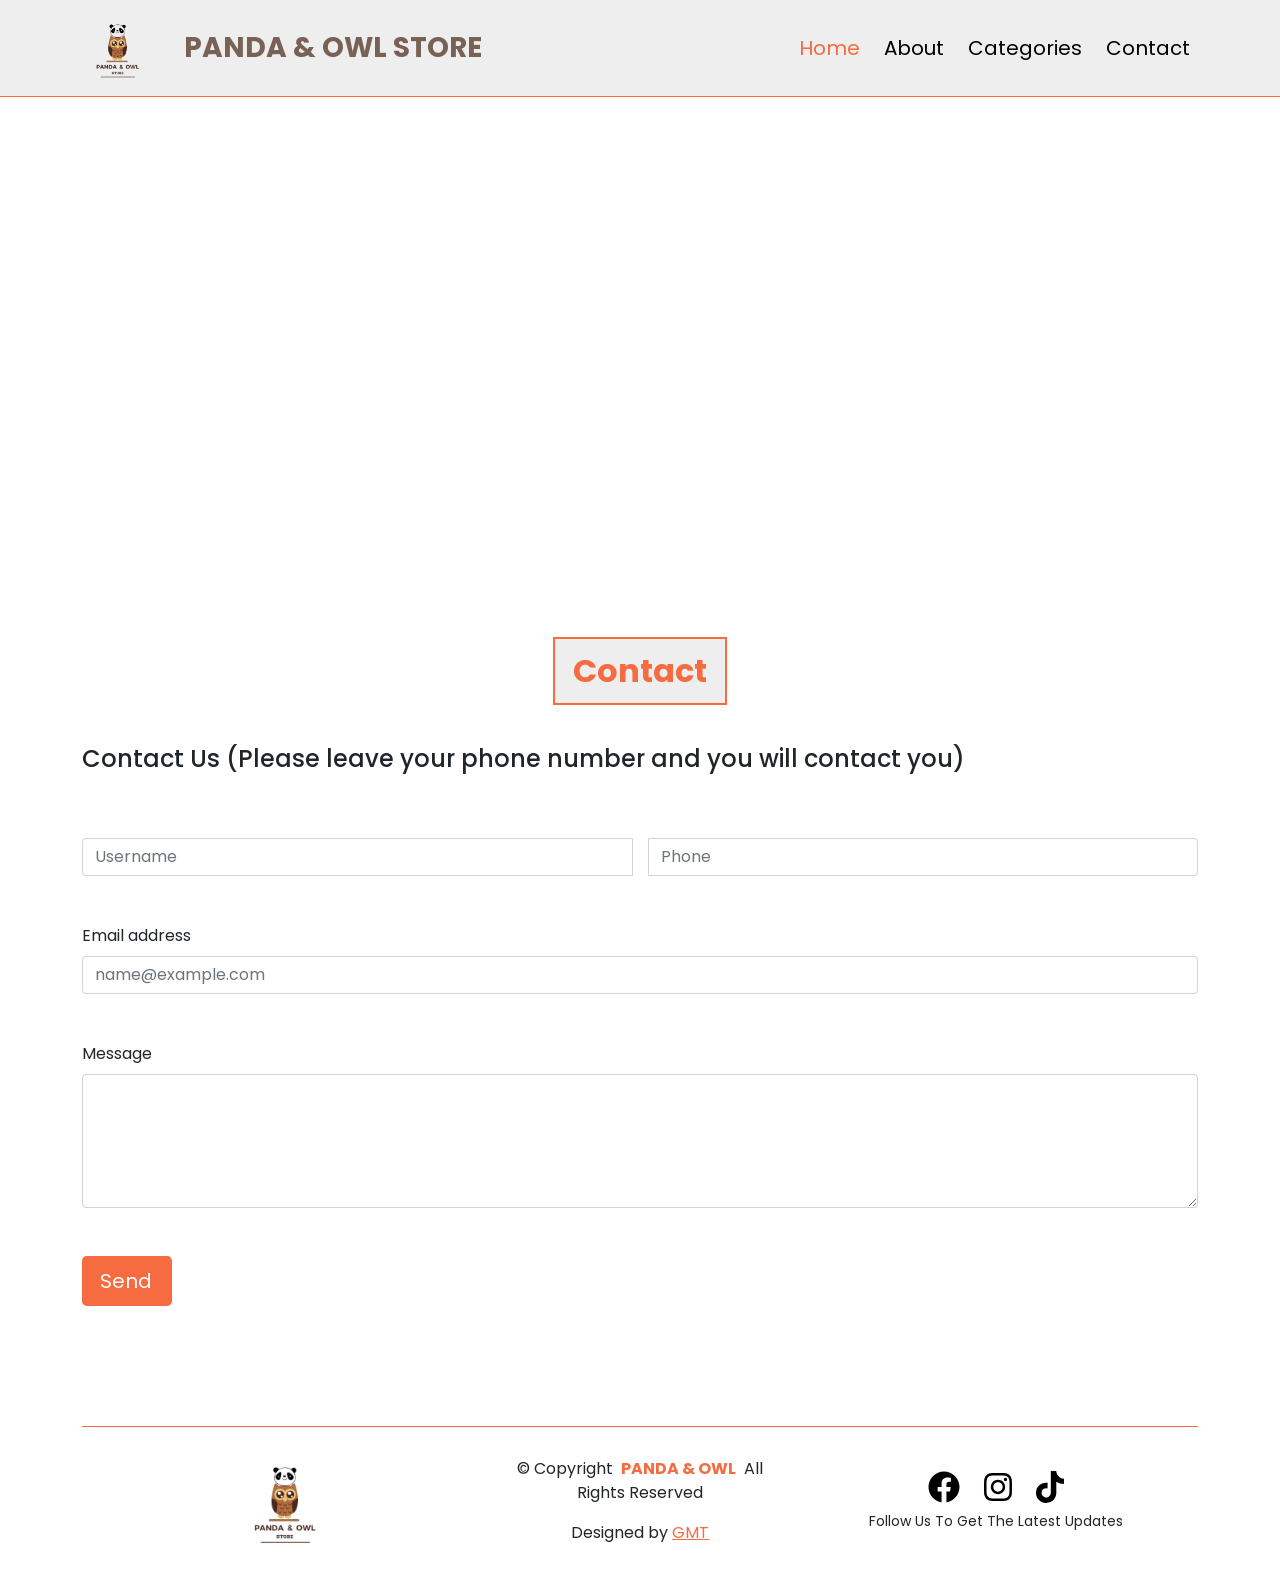
==== contact.html @ 16a188c4 "Add files via upload" ====
<!DOCTYPE html>
<html lang="en">
  <head>
    <meta charset="UTF-8" />
    <meta name="viewport" content="width=device-width, initial-scale=1.0" />
    <link rel="icon" href="./assets/imgs/logo.png" />
    <!-- normalize -->
    <link rel="stylesheet" href="./assets/css/normalise.css" />
    <!-- FontAwesome -->
    <link rel="stylesheet" href="./assets/vendor/fontAwesome/css/all.min.css" />
    <!-- Bootstrap -->
    <link
      rel="stylesheet"
      href="./assets/vendor/bootstrap/css/bootstrap.min.css"
    />
    <!-- Main CSS -->
    <link rel="stylesheet" href="./assets/css/main.css" />
    <!-- Google Font -->
    <link rel="preconnect" href="https://fonts.googleapis.com" />
    <link rel="preconnect" href="https://fonts.gstatic.com" crossorigin />
    <link
      href="https://fonts.googleapis.com/css2?family=Poppins:ital,wght@0,100;0,200;0,300;0,400;0,500;0,600;0,700;0,800;0,900;1,100;1,200;1,300;1,400;1,500;1,600;1,700;1,800;1,900&display=swap"
      rel="stylesheet"
    />
    <title>PANDA & OWL Store</title>
  </head>
  <body>
    <!-- NavBar -->
    <nav
      class="navbar navbar-expand-lg"
      id="navbar"
      style="
        background-color: var(--secondary-bg-color);
        border-bottom: 1px solid var(--main-color);
      "
    >
      <div class="container d-flex justify-content-between text-white">
        <div class="logo-toggler d-flex justify-content-between">
          <div
            class="d-flex justify-content-between align-items-center w-100"
            style="min-width: 400px"
          >
            <a
              class="navbar-brand fw-bold d-flex align-items-center justify-content-between"
              href="index.html"
            >
              <img
                src="./assets/imgs/logo.png"
                alt=""
                style="width: 70px; height: 70px"
              />
            </a>
            <h3 class="mb-0 fw-bold " style="color: #786155; text-transform: uppercase;">Panda & Owl Store</h3>
            <button
              class="navbar-toggler shadow-none"
              type="button"
              data-bs-toggle="collapse"
              data-bs-target="#navbarNav"
              aria-controls="navbarNav"
              aria-expanded="false"
              aria-label="Toggle navigation"
            >
              <i class="fa-solid fa-bars"></i>
            </button>
          </div>
        </div>
        <div
          class="collapse navbar-collapse flex-grow-0 w-100 justify-content-between"
          id="navbarNav"
        >
          <ul class="navbar-nav ms-auto gap-2">
            <li class="nav-item">
              <a
                class="nav-link fs-5 text-black active"
                href="./home.html#home"
              >
                Home
              </a>
            </li>
            <li class="nav-item">
              <a class="nav-link fs-5 text-black" href="./home.html#about"
                >About</a
              >
            </li>
            <li class="nav-item">
              <a class="nav-link fs-5 text-black" href="./home.html#categories">
                Categories
              </a>
            </li>
            <li class="nav-item">
              <a class="nav-link fs-5 text-black" href="./contact.html">
                Contact
              </a>
            </li>
          </ul>
        </div>
      </div>
    </nav>

    <div class="container d-flex flex-column min-vh-100 gap-4">
      <div class="w-100 d-flex align-items-center justify-content-center my-5">
        <video
          src="./assets/imgs/logo video.mp4"
          autoplay
          muted
          loop
          width="300px"
          height="300px"
        ></video>
      </div>

      <!-- Products -->
      <div class="products mt-5 pt-5 mb-5">
        <h2
          class="section-title position-relative fw-bold overflow-hidden m-auto mt-4 mb-4"
        >
          <span class="w-100 position-absolute top-0 start-0"></span>
          <span class="h-100 position-absolute top-0 end-0"></span>
          <span class="w-100 position-absolute bottom-0 end-0"></span>
          <span class="h-100 position-absolute bottom-0 start-0"></span>
          Contact
        </h2>

        <div class="d-flex flex-column flex-wrap flex-grow-1 gap-5">
          <h4 class="my-3">
            Contact Us (Please leave your phone number and you will contact you)
          </h4>
          <div class="input-group d-flex gap-3 w-100 flex-wrap">
            <input
              type="text"
              class="form-control"
              placeholder="Username"
              aria-label="Username"
            />
            <input
              type="text"
              class="form-control"
              placeholder="Phone"
              aria-label="Phone"
            />
          </div>
          <div class="w-100">
            <label for="exampleFormControlInput1" class="form-label"
              >Email address</label
            >
            <input
              type="email"
              class="form-control"
              id="exampleFormControlInput1"
              placeholder="name@example.com"
            />
          </div>
          <div class="w-100">
            <label for="exampleFormControlTextarea1" class="form-label"
              >Message</label
            >
            <textarea
              class="form-control"
              id="exampleFormControlTextarea1"
              rows="5"
            ></textarea>
          </div>
          <button
            class="btn text-white btn-lg contained-btn d-flex gap-3 text-center"
            style="
              background-color: var(--main-color);
              border: 2px solid var(--main-color);
              width: 90px;
            "
          >
            Send
          </button>
        </div>
      </div>

      <!-- Footer -->
      <div
        class="footer mt-5 p-4"
        style="border-top: 1px solid var(--main-color)"
      >
        <div class="container">
          <div
            class="row row-cols-1 row-cols-md-2 row-cols-lg-3 g-4 d-flex align-items-center justify-content-center"
          >
            <div class="d-flex align-items-center justify-content-center">
              <img
                src="./assets/imgs/logo.png"
                style="width: 100px; height: 100px"
              />
            </div>
            <div class="copyright">
              <div class="container text-center">
                <p>
                  © <span>Copyright</span>
                  <strong class="px-1 sitename" style="color: var(--main-color)"
                    >PANDA & OWL</strong
                  >
                  <span>All Rights Reserved</span>
                </p>
                <div class="credits">
                  Designed by
                  <a href="#" style="color: var(--main-color)">GMT</a>
                </div>
              </div>
            </div>
            <div>
              <div
                class="icons-brands d-flex gap-4 align-items-center justify-content-center"
              >
                <a href="#" class="icon text-black"
                  ><i class="fa-brands fa-facebook fa-2xl"></i
                ></a>
                <a href="#" class="icon text-black"
                  ><i class="fa-brands fa-instagram fa-2xl"></i
                ></a>
                <a href="#" class="icon text-black"
                  ><i class="fa-brands fa-tiktok fa-2xl"></i
                ></a>
              </div>
              <p class="mt-2 mb-0 text-center" style="font-size: 14px">
                Follow Us To Get The Latest Updates
              </p>
            </div>
          </div>
        </div>
      </div>
    </div>

    <!-- FontAwesome -->
    <script src="./assets/vendor/fontAwesome/js/all.min.js"></script>
    <!-- Bootstrap -->
    <script src="./assets/vendor/bootstrap/js/bootstrap.bundle.min.js"></script>
    <!-- main js -->
    <script src="./assets/js/main.js"></script>
  </body>
</html>
---- assets/css/normalise.css ----
/*! normalize.css v8.0.1 | MIT License | github.com/necolas/normalize.css */

/* Document
   ========================================================================== */

/**
 * 1. Correct the line height in all browsers.
 * 2. Prevent adjustments of font size after orientation changes in iOS.
 */

html {
    line-height: 1.15; /* 1 */
    -webkit-text-size-adjust: 100%; /* 2 */
}

/* Sections
     ========================================================================== */

/**
   * Remove the margin in all browsers.
   */

body {
    margin: 0;
}

/**
   * Render the `main` element consistently in IE.
   */

main {
    display: block;
}

/**
   * Correct the font size and margin on `h1` elements within `section` and
   * `article` contexts in Chrome, Firefox, and Safari.
   */

h1 {
    font-size: 2em;
    margin: 0.67em 0;
}

/* Grouping content
     ========================================================================== */

/**
   * 1. Add the correct box sizing in Firefox.
   * 2. Show the overflow in Edge and IE.
   */

hr {
    box-sizing: content-box; /* 1 */
    height: 0; /* 1 */
    overflow: visible; /* 2 */
}

/**
   * 1. Correct the inheritance and scaling of font size in all browsers.
   * 2. Correct the odd `em` font sizing in all browsers.
   */

pre {
    font-family: monospace, monospace; /* 1 */
    font-size: 1em; /* 2 */
}

/* Text-level semantics
     ========================================================================== */

/**
   * Remove the gray background on active links in IE 10.
   */

a {
    background-color: transparent;
}

/**
   * 1. Remove the bottom border in Chrome 57-
   * 2. Add the correct text decoration in Chrome, Edge, IE, Opera, and Safari.
   */

abbr[title] {
    border-bottom: none; /* 1 */
    text-decoration: underline; /* 2 */
    text-decoration: underline dotted; /* 2 */
}

/**
   * Add the correct font weight in Chrome, Edge, and Safari.
   */

b,
strong {
    font-weight: bolder;
}

/**
   * 1. Correct the inheritance and scaling of font size in all browsers.
   * 2. Correct the odd `em` font sizing in all browsers.
   */

code,
kbd,
samp {
    font-family: monospace, monospace; /* 1 */
    font-size: 1em; /* 2 */
}

/**
   * Add the correct font size in all browsers.
   */

small {
    font-size: 80%;
}

/**
   * Prevent `sub` and `sup` elements from affecting the line height in
   * all browsers.
   */

sub,
sup {
    font-size: 75%;
    line-height: 0;
    position: relative;
    vertical-align: baseline;
}

sub {
    bottom: -0.25em;
}

sup {
    top: -0.5em;
}

/* Embedded content
     ========================================================================== */

/**
   * Remove the border on images inside links in IE 10.
   */

img {
    border-style: none;
}

/* Forms
     ========================================================================== */

/**
   * 1. Change the font styles in all browsers.
   * 2. Remove the margin in Firefox and Safari.
   */

button,
input,
optgroup,
select,
textarea {
    font-family: inherit; /* 1 */
    font-size: 100%; /* 1 */
    line-height: 1.15; /* 1 */
    margin: 0; /* 2 */
}

/**
   * Show the overflow in IE.
   * 1. Show the overflow in Edge.
   */

button,
  input { /* 1 */
    overflow: visible;
}

/**
   * Remove the inheritance of text transform in Edge, Firefox, and IE.
   * 1. Remove the inheritance of text transform in Firefox.
   */

button,
  select { /* 1 */
    text-transform: none;
}

/**
   * Correct the inability to style clickable types in iOS and Safari.
   */

button,
[type="button"],
[type="reset"],
[type="submit"] {
    -webkit-appearance: button;
}

/**
   * Remove the inner border and padding in Firefox.
   */

button::-moz-focus-inner,
[type="button"]::-moz-focus-inner,
[type="reset"]::-moz-focus-inner,
[type="submit"]::-moz-focus-inner {
    border-style: none;
    padding: 0;
}

/**
 * Restore the focus styles unset by the previous rule.
 */

button:-moz-focusring,
[type="button"]:-moz-focusring,
[type="reset"]:-moz-focusring,
[type="submit"]:-moz-focusring {
outline: 1px dotted ButtonText;
}

/**
  * Correct the padding in Firefox.
  */

fieldset {
padding: 0.35em 0.75em 0.625em;
}

/**
  * 1. Correct the text wrapping in Edge and IE.
  * 2. Correct the color inheritance from `fieldset` elements in IE.
  * 3. Remove the padding so developers are not caught out when they zero out
  *    `fieldset` elements in all browsers.
  */

legend {
   box-sizing: border-box; /* 1 */
   color: inherit; /* 2 */
   display: table; /* 1 */
   max-width: 100%; /* 1 */
   padding: 0; /* 3 */
   white-space: normal; /* 1 */
}

/**
  * Add the correct vertical alignment in Chrome, Firefox, and Opera.
  */

progress {
vertical-align: baseline;
}

/**
  * Remove the default vertical scrollbar in IE 10+.
  */

textarea {
overflow: auto;
}

/**
  * 1. Add the correct box sizing in IE 10.
  * 2. Remove the padding in IE 10.
  */

[type="checkbox"],
[type="radio"] {
   box-sizing: border-box; /* 1 */
   padding: 0; /* 2 */
}

/**
  * Correct the cursor style of increment and decrement buttons in Chrome.
  */

[type="number"]::-webkit-inner-spin-button,
[type="number"]::-webkit-outer-spin-button {
height: auto;
}

/**
  * 1. Correct the odd appearance in Chrome and Safari.
  * 2. Correct the outline style in Safari.
  */

[type="search"] {
   -webkit-appearance: textfield; /* 1 */
   outline-offset: -2px; /* 2 */
}

/**
  * Remove the inner padding in Chrome and Safari on macOS.
  */

[type="search"]::-webkit-search-decoration {
-webkit-appearance: none;
}

/**
  * 1. Correct the inability to style clickable types in iOS and Safari.
  * 2. Change font properties to `inherit` in Safari.
  */

::-webkit-file-upload-button {
   -webkit-appearance: button; /* 1 */
   font: inherit; /* 2 */
}

/* Interactive
    ========================================================================== */

/*
  * Add the correct display in Edge, IE 10+, and Firefox.
  */

details {
display: block;
}

/*
  * Add the correct display in all browsers.
  */

summary {
display: list-item;
}

/* Misc
    ========================================================================== */

/**
  * Add the correct display in IE 10+.
  */

template {
display: none;
}

/**
  * Add the correct display in IE 10.
  */

[hidden] {
display: none;
}
---- assets/vendor/fontAwesome/css/all.min.css ----
.fa {
  font-family: var(--fa-style-family, "Font Awesome 6 Free");
  font-weight: var(--fa-style, 900);
}
.fa,
.fa-brands,
.fa-classic,
.fa-regular,
.fa-sharp,
.fa-solid,
.fab,
.far,
.fas {
  -moz-osx-font-smoothing: grayscale;
  -webkit-font-smoothing: antialiased;
  display: var(--fa-display, inline-block);
  font-style: normal;
  font-variant: normal;
  line-height: 1;
  text-rendering: auto;
}
.fa-classic,
.fa-regular,
.fa-solid,
.far,
.fas {
  font-family: "Font Awesome 6 Free";
}
.fa-brands,
.fab {
  font-family: "Font Awesome 6 Brands";
}
.fa-1x {
  font-size: 1em;
}
.fa-2x {
  font-size: 2em;
}
.fa-3x {
  font-size: 3em;
}
.fa-4x {
  font-size: 4em;
}
.fa-5x {
  font-size: 5em;
}
.fa-6x {
  font-size: 6em;
}
.fa-7x {
  font-size: 7em;
}
.fa-8x {
  font-size: 8em;
}
.fa-9x {
  font-size: 9em;
}
.fa-10x {
  font-size: 10em;
}
.fa-2xs {
  font-size: 0.625em;
  line-height: 0.1em;
  vertical-align: 0.225em;
}
.fa-xs {
  font-size: 0.75em;
  line-height: 0.08333em;
  vertical-align: 0.125em;
}
.fa-sm {
  font-size: 0.875em;
  line-height: 0.07143em;
  vertical-align: 0.05357em;
}
.fa-lg {
  font-size: 1.25em;
  line-height: 0.05em;
  vertical-align: -0.075em;
}
.fa-xl {
  font-size: 1.5em;
  line-height: 0.04167em;
  vertical-align: -0.125em;
}
.fa-2xl {
  font-size: 2em;
  line-height: 0.03125em;
  vertical-align: -0.1875em;
}
.fa-fw {
  text-align: center;
  width: 1.25em;
}
.fa-ul {
  list-style-type: none;
  margin-left: var(--fa-li-margin, 2.5em);
  padding-left: 0;
}
.fa-ul > li {
  position: relative;
}
.fa-li {
  left: calc(var(--fa-li-width, 2em) * -1);
  position: absolute;
  text-align: center;
  width: var(--fa-li-width, 2em);
  line-height: inherit;
}
.fa-border {
  border-radius: var(--fa-border-radius, 0.1em);
  border: var(--fa-border-width, 0.08em) var(--fa-border-style, solid)
    var(--fa-border-color, #eee);
  padding: var(--fa-border-padding, 0.2em 0.25em 0.15em);
}
.fa-pull-left {
  float: left;
  margin-right: var(--fa-pull-margin, 0.3em);
}
.fa-pull-right {
  float: right;
  margin-left: var(--fa-pull-margin, 0.3em);
}
.fa-beat {
  -webkit-animation-name: fa-beat;
  animation-name: fa-beat;
  -webkit-animation-delay: var(--fa-animation-delay, 0s);
  animation-delay: var(--fa-animation-delay, 0s);
  -webkit-animation-direction: var(--fa-animation-direction, normal);
  animation-direction: var(--fa-animation-direction, normal);
  -webkit-animation-duration: var(--fa-animation-duration, 1s);
  animation-duration: var(--fa-animation-duration, 1s);
  -webkit-animation-iteration-count: var(
    --fa-animation-iteration-count,
    infinite
  );
  animation-iteration-count: var(--fa-animation-iteration-count, infinite);
  -webkit-animation-timing-function: var(--fa-animation-timing, ease-in-out);
  animation-timing-function: var(--fa-animation-timing, ease-in-out);
}
.fa-bounce {
  -webkit-animation-name: fa-bounce;
  animation-name: fa-bounce;
  -webkit-animation-delay: var(--fa-animation-delay, 0s);
  animation-delay: var(--fa-animation-delay, 0s);
  -webkit-animation-direction: var(--fa-animation-direction, normal);
  animation-direction: var(--fa-animation-direction, normal);
  -webkit-animation-duration: var(--fa-animation-duration, 1s);
  animation-duration: var(--fa-animation-duration, 1s);
  -webkit-animation-iteration-count: var(
    --fa-animation-iteration-count,
    infinite
  );
  animation-iteration-count: var(--fa-animation-iteration-count, infinite);
  -webkit-animation-timing-function: var(
    --fa-animation-timing,
    cubic-bezier(0.28, 0.84, 0.42, 1)
  );
  animation-timing-function: var(
    --fa-animation-timing,
    cubic-bezier(0.28, 0.84, 0.42, 1)
  );
}
.fa-fade {
  -webkit-animation-name: fa-fade;
  animation-name: fa-fade;
  -webkit-animation-iteration-count: var(
    --fa-animation-iteration-count,
    infinite
  );
  animation-iteration-count: var(--fa-animation-iteration-count, infinite);
  -webkit-animation-timing-function: var(
    --fa-animation-timing,
    cubic-bezier(0.4, 0, 0.6, 1)
  );
  animation-timing-function: var(
    --fa-animation-timing,
    cubic-bezier(0.4, 0, 0.6, 1)
  );
}
.fa-beat-fade,
.fa-fade {
  -webkit-animation-delay: var(--fa-animation-delay, 0s);
  animation-delay: var(--fa-animation-delay, 0s);
  -webkit-animation-direction: var(--fa-animation-direction, normal);
  animation-direction: var(--fa-animation-direction, normal);
  -webkit-animation-duration: var(--fa-animation-duration, 1s);
  animation-duration: var(--fa-animation-duration, 1s);
}
.fa-beat-fade {
  -webkit-animation-name: fa-beat-fade;
  animation-name: fa-beat-fade;
  -webkit-animation-iteration-count: var(
    --fa-animation-iteration-count,
    infinite
  );
  animation-iteration-count: var(--fa-animation-iteration-count, infinite);
  -webkit-animation-timing-function: var(
    --fa-animation-timing,
    cubic-bezier(0.4, 0, 0.6, 1)
  );
  animation-timing-function: var(
    --fa-animation-timing,
    cubic-bezier(0.4, 0, 0.6, 1)
  );
}
.fa-flip {
  -webkit-animation-name: fa-flip;
  animation-name: fa-flip;
  -webkit-animation-delay: var(--fa-animation-delay, 0s);
  animation-delay: var(--fa-animation-delay, 0s);
  -webkit-animation-direction: var(--fa-animation-direction, normal);
  animation-direction: var(--fa-animation-direction, normal);
  -webkit-animation-duration: var(--fa-animation-duration, 1s);
  animation-duration: var(--fa-animation-duration, 1s);
  -webkit-animation-iteration-count: var(
    --fa-animation-iteration-count,
    infinite
  );
  animation-iteration-count: var(--fa-animation-iteration-count, infinite);
  -webkit-animation-timing-function: var(--fa-animation-timing, ease-in-out);
  animation-timing-function: var(--fa-animation-timing, ease-in-out);
}
.fa-shake {
  -webkit-animation-name: fa-shake;
  animation-name: fa-shake;
  -webkit-animation-duration: var(--fa-animation-duration, 1s);
  animation-duration: var(--fa-animation-duration, 1s);
  -webkit-animation-iteration-count: var(
    --fa-animation-iteration-count,
    infinite
  );
  animation-iteration-count: var(--fa-animation-iteration-count, infinite);
  -webkit-animation-timing-function: var(--fa-animation-timing, linear);
  animation-timing-function: var(--fa-animation-timing, linear);
}
.fa-shake,
.fa-spin {
  -webkit-animation-delay: var(--fa-animation-delay, 0s);
  animation-delay: var(--fa-animation-delay, 0s);
  -webkit-animation-direction: var(--fa-animation-direction, normal);
  animation-direction: var(--fa-animation-direction, normal);
}
.fa-spin {
  -webkit-animation-name: fa-spin;
  animation-name: fa-spin;
  -webkit-animation-duration: var(--fa-animation-duration, 2s);
  animation-duration: var(--fa-animation-duration, 2s);
  -webkit-animation-iteration-count: var(
    --fa-animation-iteration-count,
    infinite
  );
  animation-iteration-count: var(--fa-animation-iteration-count, infinite);
  -webkit-animation-timing-function: var(--fa-animation-timing, linear);
  animation-timing-function: var(--fa-animation-timing, linear);
}
.fa-spin-reverse {
  --fa-animation-direction: reverse;
}
.fa-pulse,
.fa-spin-pulse {
  -webkit-animation-name: fa-spin;
  animation-name: fa-spin;
  -webkit-animation-direction: var(--fa-animation-direction, normal);
  animation-direction: var(--fa-animation-direction, normal);
  -webkit-animation-duration: var(--fa-animation-duration, 1s);
  animation-duration: var(--fa-animation-duration, 1s);
  -webkit-animation-iteration-count: var(
    --fa-animation-iteration-count,
    infinite
  );
  animation-iteration-count: var(--fa-animation-iteration-count, infinite);
  -webkit-animation-timing-function: var(--fa-animation-timing, steps(8));
  animation-timing-function: var(--fa-animation-timing, steps(8));
}
@media (prefers-reduced-motion: reduce) {
  .fa-beat,
  .fa-beat-fade,
  .fa-bounce,
  .fa-fade,
  .fa-flip,
  .fa-pulse,
  .fa-shake,
  .fa-spin,
  .fa-spin-pulse {
    -webkit-animation-delay: -1ms;
    animation-delay: -1ms;
    -webkit-animation-duration: 1ms;
    animation-duration: 1ms;
    -webkit-animation-iteration-count: 1;
    animation-iteration-count: 1;
    transition-delay: 0s;
    transition-duration: 0s;
  }
}
@-webkit-keyframes fa-beat {
  0%,
  90% {
    -webkit-transform: scale(1);
    transform: scale(1);
  }
  45% {
    -webkit-transform: scale(var(--fa-beat-scale, 1.25));
    transform: scale(var(--fa-beat-scale, 1.25));
  }
}
@keyframes fa-beat {
  0%,
  90% {
    -webkit-transform: scale(1);
    transform: scale(1);
  }
  45% {
    -webkit-transform: scale(var(--fa-beat-scale, 1.25));
    transform: scale(var(--fa-beat-scale, 1.25));
  }
}
@-webkit-keyframes fa-bounce {
  0% {
    -webkit-transform: scale(1) translateY(0);
    transform: scale(1) translateY(0);
  }
  10% {
    -webkit-transform: scale(
        var(--fa-bounce-start-scale-x, 1.1),
        var(--fa-bounce-start-scale-y, 0.9)
      )
      translateY(0);
    transform: scale(
        var(--fa-bounce-start-scale-x, 1.1),
        var(--fa-bounce-start-scale-y, 0.9)
      )
      translateY(0);
  }
  30% {
    -webkit-transform: scale(
        var(--fa-bounce-jump-scale-x, 0.9),
        var(--fa-bounce-jump-scale-y, 1.1)
      )
      translateY(var(--fa-bounce-height, -0.5em));
    transform: scale(
        var(--fa-bounce-jump-scale-x, 0.9),
        var(--fa-bounce-jump-scale-y, 1.1)
      )
      translateY(var(--fa-bounce-height, -0.5em));
  }
  50% {
    -webkit-transform: scale(
        var(--fa-bounce-land-scale-x, 1.05),
        var(--fa-bounce-land-scale-y, 0.95)
      )
      translateY(0);
    transform: scale(
        var(--fa-bounce-land-scale-x, 1.05),
        var(--fa-bounce-land-scale-y, 0.95)
      )
      translateY(0);
  }
  57% {
    -webkit-transform: scale(1) translateY(var(--fa-bounce-rebound, -0.125em));
    transform: scale(1) translateY(var(--fa-bounce-rebound, -0.125em));
  }
  64% {
    -webkit-transform: scale(1) translateY(0);
    transform: scale(1) translateY(0);
  }
  to {
    -webkit-transform: scale(1) translateY(0);
    transform: scale(1) translateY(0);
  }
}
@keyframes fa-bounce {
  0% {
    -webkit-transform: scale(1) translateY(0);
    transform: scale(1) translateY(0);
  }
  10% {
    -webkit-transform: scale(
        var(--fa-bounce-start-scale-x, 1.1),
        var(--fa-bounce-start-scale-y, 0.9)
      )
      translateY(0);
    transform: scale(
        var(--fa-bounce-start-scale-x, 1.1),
        var(--fa-bounce-start-scale-y, 0.9)
      )
      translateY(0);
  }
  30% {
    -webkit-transform: scale(
        var(--fa-bounce-jump-scale-x, 0.9),
        var(--fa-bounce-jump-scale-y, 1.1)
      )
      translateY(var(--fa-bounce-height, -0.5em));
    transform: scale(
        var(--fa-bounce-jump-scale-x, 0.9),
        var(--fa-bounce-jump-scale-y, 1.1)
      )
      translateY(var(--fa-bounce-height, -0.5em));
  }
  50% {
    -webkit-transform: scale(
        var(--fa-bounce-land-scale-x, 1.05),
        var(--fa-bounce-land-scale-y, 0.95)
      )
      translateY(0);
    transform: scale(
        var(--fa-bounce-land-scale-x, 1.05),
        var(--fa-bounce-land-scale-y, 0.95)
      )
      translateY(0);
  }
  57% {
    -webkit-transform: scale(1) translateY(var(--fa-bounce-rebound, -0.125em));
    transform: scale(1) translateY(var(--fa-bounce-rebound, -0.125em));
  }
  64% {
    -webkit-transform: scale(1) translateY(0);
    transform: scale(1) translateY(0);
  }
  to {
    -webkit-transform: scale(1) translateY(0);
    transform: scale(1) translateY(0);
  }
}
@-webkit-keyframes fa-fade {
  50% {
    opacity: var(--fa-fade-opacity, 0.4);
  }
}
@keyframes fa-fade {
  50% {
    opacity: var(--fa-fade-opacity, 0.4);
  }
}
@-webkit-keyframes fa-beat-fade {
  0%,
  to {
    opacity: var(--fa-beat-fade-opacity, 0.4);
    -webkit-transform: scale(1);
    transform: scale(1);
  }
  50% {
    opacity: 1;
    -webkit-transform: scale(var(--fa-beat-fade-scale, 1.125));
    transform: scale(var(--fa-beat-fade-scale, 1.125));
  }
}
@keyframes fa-beat-fade {
  0%,
  to {
    opacity: var(--fa-beat-fade-opacity, 0.4);
    -webkit-transform: scale(1);
    transform: scale(1);
  }
  50% {
    opacity: 1;
    -webkit-transform: scale(var(--fa-beat-fade-scale, 1.125));
    transform: scale(var(--fa-beat-fade-scale, 1.125));
  }
}
@-webkit-keyframes fa-flip {
  50% {
    -webkit-transform: rotate3d(
      var(--fa-flip-x, 0),
      var(--fa-flip-y, 1),
      var(--fa-flip-z, 0),
      var(--fa-flip-angle, -180deg)
    );
    transform: rotate3d(
      var(--fa-flip-x, 0),
      var(--fa-flip-y, 1),
      var(--fa-flip-z, 0),
      var(--fa-flip-angle, -180deg)
    );
  }
}
@keyframes fa-flip {
  50% {
    -webkit-transform: rotate3d(
      var(--fa-flip-x, 0),
      var(--fa-flip-y, 1),
      var(--fa-flip-z, 0),
      var(--fa-flip-angle, -180deg)
    );
    transform: rotate3d(
      var(--fa-flip-x, 0),
      var(--fa-flip-y, 1),
      var(--fa-flip-z, 0),
      var(--fa-flip-angle, -180deg)
    );
  }
}
@-webkit-keyframes fa-shake {
  0% {
    -webkit-transform: rotate(-15deg);
    transform: rotate(-15deg);
  }
  4% {
    -webkit-transform: rotate(15deg);
    transform: rotate(15deg);
  }
  8%,
  24% {
    -webkit-transform: rotate(-18deg);
    transform: rotate(-18deg);
  }
  12%,
  28% {
    -webkit-transform: rotate(18deg);
    transform: rotate(18deg);
  }
  16% {
    -webkit-transform: rotate(-22deg);
    transform: rotate(-22deg);
  }
  20% {
    -webkit-transform: rotate(22deg);
    transform: rotate(22deg);
  }
  32% {
    -webkit-transform: rotate(-12deg);
    transform: rotate(-12deg);
  }
  36% {
    -webkit-transform: rotate(12deg);
    transform: rotate(12deg);
  }
  40%,
  to {
    -webkit-transform: rotate(0deg);
    transform: rotate(0deg);
  }
}
@keyframes fa-shake {
  0% {
    -webkit-transform: rotate(-15deg);
    transform: rotate(-15deg);
  }
  4% {
    -webkit-transform: rotate(15deg);
    transform: rotate(15deg);
  }
  8%,
  24% {
    -webkit-transform: rotate(-18deg);
    transform: rotate(-18deg);
  }
  12%,
  28% {
    -webkit-transform: rotate(18deg);
    transform: rotate(18deg);
  }
  16% {
    -webkit-transform: rotate(-22deg);
    transform: rotate(-22deg);
  }
  20% {
    -webkit-transform: rotate(22deg);
    transform: rotate(22deg);
  }
  32% {
    -webkit-transform: rotate(-12deg);
    transform: rotate(-12deg);
  }
  36% {
    -webkit-transform: rotate(12deg);
    transform: rotate(12deg);
  }
  40%,
  to {
    -webkit-transform: rotate(0deg);
    transform: rotate(0deg);
  }
}
@-webkit-keyframes fa-spin {
  0% {
    -webkit-transform: rotate(0deg);
    transform: rotate(0deg);
  }
  to {
    -webkit-transform: rotate(1turn);
    transform: rotate(1turn);
  }
}
@keyframes fa-spin {
  0% {
    -webkit-transform: rotate(0deg);
    transform: rotate(0deg);
  }
  to {
    -webkit-transform: rotate(1turn);
    transform: rotate(1turn);
  }
}
.fa-rotate-90 {
  -webkit-transform: rotate(90deg);
  transform: rotate(90deg);
}
.fa-rotate-180 {
  -webkit-transform: rotate(180deg);
  transform: rotate(180deg);
}
.fa-rotate-270 {
  -webkit-transform: rotate(270deg);
  transform: rotate(270deg);
}
.fa-flip-horizontal {
  -webkit-transform: scaleX(-1);
  transform: scaleX(-1);
}
.fa-flip-vertical {
  -webkit-transform: scaleY(-1);
  transform: scaleY(-1);
}
.fa-flip-both,
.fa-flip-horizontal.fa-flip-vertical {
  -webkit-transform: scale(-1);
  transform: scale(-1);
}
.fa-rotate-by {
  -webkit-transform: rotate(var(--fa-rotate-angle, none));
  transform: rotate(var(--fa-rotate-angle, none));
}
.fa-stack {
  display: inline-block;
  height: 2em;
  line-height: 2em;
  position: relative;
  vertical-align: middle;
  width: 2.5em;
}
.fa-stack-1x,
.fa-stack-2x {
  left: 0;
  position: absolute;
  text-align: center;
  width: 100%;
  z-index: var(--fa-stack-z-index, auto);
}
.fa-stack-1x {
  line-height: inherit;
}
.fa-stack-2x {
  font-size: 2em;
}
.fa-inverse {
  color: var(--fa-inverse, #fff);
}
.fa-0:before {
  content: "\30";
}
.fa-1:before {
  content: "\31";
}
.fa-2:before {
  content: "\32";
}
.fa-3:before {
  content: "\33";
}
.fa-4:before {
  content: "\34";
}
.fa-5:before {
  content: "\35";
}
.fa-6:before {
  content: "\36";
}
.fa-7:before {
  content: "\37";
}
.fa-8:before {
  content: "\38";
}
.fa-9:before {
  content: "\39";
}
.fa-fill-drip:before {
  content: "\f576";
}
.fa-arrows-to-circle:before {
  content: "\e4bd";
}
.fa-chevron-circle-right:before,
.fa-circle-chevron-right:before {
  content: "\f138";
}
.fa-at:before {
  content: "\40";
}
.fa-trash-alt:before,
.fa-trash-can:before {
  content: "\f2ed";
}
.fa-text-height:before {
  content: "\f034";
}
.fa-user-times:before,
.fa-user-xmark:before {
  content: "\f235";
}
.fa-stethoscope:before {
  content: "\f0f1";
}
.fa-comment-alt:before,
.fa-message:before {
  content: "\f27a";
}
.fa-info:before {
  content: "\f129";
}
.fa-compress-alt:before,
.fa-down-left-and-up-right-to-center:before {
  content: "\f422";
}
.fa-explosion:before {
  content: "\e4e9";
}
.fa-file-alt:before,
.fa-file-lines:before,
.fa-file-text:before {
  content: "\f15c";
}
.fa-wave-square:before {
  content: "\f83e";
}
.fa-ring:before {
  content: "\f70b";
}
.fa-building-un:before {
  content: "\e4d9";
}
.fa-dice-three:before {
  content: "\f527";
}
.fa-calendar-alt:before,
.fa-calendar-days:before {
  content: "\f073";
}
.fa-anchor-circle-check:before {
  content: "\e4aa";
}
.fa-building-circle-arrow-right:before {
  content: "\e4d1";
}
.fa-volleyball-ball:before,
.fa-volleyball:before {
  content: "\f45f";
}
.fa-arrows-up-to-line:before {
  content: "\e4c2";
}
.fa-sort-desc:before,
.fa-sort-down:before {
  content: "\f0dd";
}
.fa-circle-minus:before,
.fa-minus-circle:before {
  content: "\f056";
}
.fa-door-open:before {
  content: "\f52b";
}
.fa-right-from-bracket:before,
.fa-sign-out-alt:before {
  content: "\f2f5";
}
.fa-atom:before {
  content: "\f5d2";
}
.fa-soap:before {
  content: "\e06e";
}
.fa-heart-music-camera-bolt:before,
.fa-icons:before {
  content: "\f86d";
}
.fa-microphone-alt-slash:before,
.fa-microphone-lines-slash:before {
  content: "\f539";
}
.fa-bridge-circle-check:before {
  content: "\e4c9";
}
.fa-pump-medical:before {
  content: "\e06a";
}
.fa-fingerprint:before {
  content: "\f577";
}
.fa-hand-point-right:before {
  content: "\f0a4";
}
.fa-magnifying-glass-location:before,
.fa-search-location:before {
  content: "\f689";
}
.fa-forward-step:before,
.fa-step-forward:before {
  content: "\f051";
}
.fa-face-smile-beam:before,
.fa-smile-beam:before {
  content: "\f5b8";
}
.fa-flag-checkered:before {
  content: "\f11e";
}
.fa-football-ball:before,
.fa-football:before {
  content: "\f44e";
}
.fa-school-circle-exclamation:before {
  content: "\e56c";
}
.fa-crop:before {
  content: "\f125";
}
.fa-angle-double-down:before,
.fa-angles-down:before {
  content: "\f103";
}
.fa-users-rectangle:before {
  content: "\e594";
}
.fa-people-roof:before {
  content: "\e537";
}
.fa-people-line:before {
  content: "\e534";
}
.fa-beer-mug-empty:before,
.fa-beer:before {
  content: "\f0fc";
}
.fa-diagram-predecessor:before {
  content: "\e477";
}
.fa-arrow-up-long:before,
.fa-long-arrow-up:before {
  content: "\f176";
}
.fa-burn:before,
.fa-fire-flame-simple:before {
  content: "\f46a";
}
.fa-male:before,
.fa-person:before {
  content: "\f183";
}
.fa-laptop:before {
  content: "\f109";
}
.fa-file-csv:before {
  content: "\f6dd";
}
.fa-menorah:before {
  content: "\f676";
}
.fa-truck-plane:before {
  content: "\e58f";
}
.fa-record-vinyl:before {
  content: "\f8d9";
}
.fa-face-grin-stars:before,
.fa-grin-stars:before {
  content: "\f587";
}
.fa-bong:before {
  content: "\f55c";
}
.fa-pastafarianism:before,
.fa-spaghetti-monster-flying:before {
  content: "\f67b";
}
.fa-arrow-down-up-across-line:before {
  content: "\e4af";
}
.fa-spoon:before,
.fa-utensil-spoon:before {
  content: "\f2e5";
}
.fa-jar-wheat:before {
  content: "\e517";
}
.fa-envelopes-bulk:before,
.fa-mail-bulk:before {
  content: "\f674";
}
.fa-file-circle-exclamation:before {
  content: "\e4eb";
}
.fa-circle-h:before,
.fa-hospital-symbol:before {
  content: "\f47e";
}
.fa-pager:before {
  content: "\f815";
}
.fa-address-book:before,
.fa-contact-book:before {
  content: "\f2b9";
}
.fa-strikethrough:before {
  content: "\f0cc";
}
.fa-k:before {
  content: "\4b";
}
.fa-landmark-flag:before {
  content: "\e51c";
}
.fa-pencil-alt:before,
.fa-pencil:before {
  content: "\f303";
}
.fa-backward:before {
  content: "\f04a";
}
.fa-caret-right:before {
  content: "\f0da";
}
.fa-comments:before {
  content: "\f086";
}
.fa-file-clipboard:before,
.fa-paste:before {
  content: "\f0ea";
}
.fa-code-pull-request:before {
  content: "\e13c";
}
.fa-clipboard-list:before {
  content: "\f46d";
}
.fa-truck-loading:before,
.fa-truck-ramp-box:before {
  content: "\f4de";
}
.fa-user-check:before {
  content: "\f4fc";
}
.fa-vial-virus:before {
  content: "\e597";
}
.fa-sheet-plastic:before {
  content: "\e571";
}
.fa-blog:before {
  content: "\f781";
}
.fa-user-ninja:before {
  content: "\f504";
}
.fa-person-arrow-up-from-line:before {
  content: "\e539";
}
.fa-scroll-torah:before,
.fa-torah:before {
  content: "\f6a0";
}
.fa-broom-ball:before,
.fa-quidditch-broom-ball:before,
.fa-quidditch:before {
  content: "\f458";
}
.fa-toggle-off:before {
  content: "\f204";
}
.fa-archive:before,
.fa-box-archive:before {
  content: "\f187";
}
.fa-person-drowning:before {
  content: "\e545";
}
.fa-arrow-down-9-1:before,
.fa-sort-numeric-desc:before,
.fa-sort-numeric-down-alt:before {
  content: "\f886";
}
.fa-face-grin-tongue-squint:before,
.fa-grin-tongue-squint:before {
  content: "\f58a";
}
.fa-spray-can:before {
  content: "\f5bd";
}
.fa-truck-monster:before {
  content: "\f63b";
}
.fa-w:before {
  content: "\57";
}
.fa-earth-africa:before,
.fa-globe-africa:before {
  content: "\f57c";
}
.fa-rainbow:before {
  content: "\f75b";
}
.fa-circle-notch:before {
  content: "\f1ce";
}
.fa-tablet-alt:before,
.fa-tablet-screen-button:before {
  content: "\f3fa";
}
.fa-paw:before {
  content: "\f1b0";
}
.fa-cloud:before {
  content: "\f0c2";
}
.fa-trowel-bricks:before {
  content: "\e58a";
}
.fa-face-flushed:before,
.fa-flushed:before {
  content: "\f579";
}
.fa-hospital-user:before {
  content: "\f80d";
}
.fa-tent-arrow-left-right:before {
  content: "\e57f";
}
.fa-gavel:before,
.fa-legal:before {
  content: "\f0e3";
}
.fa-binoculars:before {
  content: "\f1e5";
}
.fa-microphone-slash:before {
  content: "\f131";
}
.fa-box-tissue:before {
  content: "\e05b";
}
.fa-motorcycle:before {
  content: "\f21c";
}
.fa-bell-concierge:before,
.fa-concierge-bell:before {
  content: "\f562";
}
.fa-pen-ruler:before,
.fa-pencil-ruler:before {
  content: "\f5ae";
}
.fa-people-arrows-left-right:before,
.fa-people-arrows:before {
  content: "\e068";
}
.fa-mars-and-venus-burst:before {
  content: "\e523";
}
.fa-caret-square-right:before,
.fa-square-caret-right:before {
  content: "\f152";
}
.fa-cut:before,
.fa-scissors:before {
  content: "\f0c4";
}
.fa-sun-plant-wilt:before {
  content: "\e57a";
}
.fa-toilets-portable:before {
  content: "\e584";
}
.fa-hockey-puck:before {
  content: "\f453";
}
.fa-table:before {
  content: "\f0ce";
}
.fa-magnifying-glass-arrow-right:before {
  content: "\e521";
}
.fa-digital-tachograph:before,
.fa-tachograph-digital:before {
  content: "\f566";
}
.fa-users-slash:before {
  content: "\e073";
}
.fa-clover:before {
  content: "\e139";
}
.fa-mail-reply:before,
.fa-reply:before {
  content: "\f3e5";
}
.fa-star-and-crescent:before {
  content: "\f699";
}
.fa-house-fire:before {
  content: "\e50c";
}
.fa-minus-square:before,
.fa-square-minus:before {
  content: "\f146";
}
.fa-helicopter:before {
  content: "\f533";
}
.fa-compass:before {
  content: "\f14e";
}
.fa-caret-square-down:before,
.fa-square-caret-down:before {
  content: "\f150";
}
.fa-file-circle-question:before {
  content: "\e4ef";
}
.fa-laptop-code:before {
  content: "\f5fc";
}
.fa-swatchbook:before {
  content: "\f5c3";
}
.fa-prescription-bottle:before {
  content: "\f485";
}
.fa-bars:before,
.fa-navicon:before {
  content: "\f0c9";
}
.fa-people-group:before {
  content: "\e533";
}
.fa-hourglass-3:before,
.fa-hourglass-end:before {
  content: "\f253";
}
.fa-heart-broken:before,
.fa-heart-crack:before {
  content: "\f7a9";
}
.fa-external-link-square-alt:before,
.fa-square-up-right:before {
  content: "\f360";
}
.fa-face-kiss-beam:before,
.fa-kiss-beam:before {
  content: "\f597";
}
.fa-film:before {
  content: "\f008";
}
.fa-ruler-horizontal:before {
  content: "\f547";
}
.fa-people-robbery:before {
  content: "\e536";
}
.fa-lightbulb:before {
  content: "\f0eb";
}
.fa-caret-left:before {
  content: "\f0d9";
}
.fa-circle-exclamation:before,
.fa-exclamation-circle:before {
  content: "\f06a";
}
.fa-school-circle-xmark:before {
  content: "\e56d";
}
.fa-arrow-right-from-bracket:before,
.fa-sign-out:before {
  content: "\f08b";
}
.fa-chevron-circle-down:before,
.fa-circle-chevron-down:before {
  content: "\f13a";
}
.fa-unlock-alt:before,
.fa-unlock-keyhole:before {
  content: "\f13e";
}
.fa-cloud-showers-heavy:before {
  content: "\f740";
}
.fa-headphones-alt:before,
.fa-headphones-simple:before {
  content: "\f58f";
}
.fa-sitemap:before {
  content: "\f0e8";
}
.fa-circle-dollar-to-slot:before,
.fa-donate:before {
  content: "\f4b9";
}
.fa-memory:before {
  content: "\f538";
}
.fa-road-spikes:before {
  content: "\e568";
}
.fa-fire-burner:before {
  content: "\e4f1";
}
.fa-flag:before {
  content: "\f024";
}
.fa-hanukiah:before {
  content: "\f6e6";
}
.fa-feather:before {
  content: "\f52d";
}
.fa-volume-down:before,
.fa-volume-low:before {
  content: "\f027";
}
.fa-comment-slash:before {
  content: "\f4b3";
}
.fa-cloud-sun-rain:before {
  content: "\f743";
}
.fa-compress:before {
  content: "\f066";
}
.fa-wheat-alt:before,
.fa-wheat-awn:before {
  content: "\e2cd";
}
.fa-ankh:before {
  content: "\f644";
}
.fa-hands-holding-child:before {
  content: "\e4fa";
}
.fa-asterisk:before {
  content: "\2a";
}
.fa-check-square:before,
.fa-square-check:before {
  content: "\f14a";
}
.fa-peseta-sign:before {
  content: "\e221";
}
.fa-header:before,
.fa-heading:before {
  content: "\f1dc";
}
.fa-ghost:before {
  content: "\f6e2";
}
.fa-list-squares:before,
.fa-list:before {
  content: "\f03a";
}
.fa-phone-square-alt:before,
.fa-square-phone-flip:before {
  content: "\f87b";
}
.fa-cart-plus:before {
  content: "\f217";
}
.fa-gamepad:before {
  content: "\f11b";
}
.fa-circle-dot:before,
.fa-dot-circle:before {
  content: "\f192";
}
.fa-dizzy:before,
.fa-face-dizzy:before {
  content: "\f567";
}
.fa-egg:before {
  content: "\f7fb";
}
.fa-house-medical-circle-xmark:before {
  content: "\e513";
}
.fa-campground:before {
  content: "\f6bb";
}
.fa-folder-plus:before {
  content: "\f65e";
}
.fa-futbol-ball:before,
.fa-futbol:before,
.fa-soccer-ball:before {
  content: "\f1e3";
}
.fa-paint-brush:before,
.fa-paintbrush:before {
  content: "\f1fc";
}
.fa-lock:before {
  content: "\f023";
}
.fa-gas-pump:before {
  content: "\f52f";
}
.fa-hot-tub-person:before,
.fa-hot-tub:before {
  content: "\f593";
}
.fa-map-location:before,
.fa-map-marked:before {
  content: "\f59f";
}
.fa-house-flood-water:before {
  content: "\e50e";
}
.fa-tree:before {
  content: "\f1bb";
}
.fa-bridge-lock:before {
  content: "\e4cc";
}
.fa-sack-dollar:before {
  content: "\f81d";
}
.fa-edit:before,
.fa-pen-to-square:before {
  content: "\f044";
}
.fa-car-side:before {
  content: "\f5e4";
}
.fa-share-alt:before,
.fa-share-nodes:before {
  content: "\f1e0";
}
.fa-heart-circle-minus:before {
  content: "\e4ff";
}
.fa-hourglass-2:before,
.fa-hourglass-half:before {
  content: "\f252";
}
.fa-microscope:before {
  content: "\f610";
}
.fa-sink:before {
  content: "\e06d";
}
.fa-bag-shopping:before,
.fa-shopping-bag:before {
  content: "\f290";
}
.fa-arrow-down-z-a:before,
.fa-sort-alpha-desc:before,
.fa-sort-alpha-down-alt:before {
  content: "\f881";
}
.fa-mitten:before {
  content: "\f7b5";
}
.fa-person-rays:before {
  content: "\e54d";
}
.fa-users:before {
  content: "\f0c0";
}
.fa-eye-slash:before {
  content: "\f070";
}
.fa-flask-vial:before {
  content: "\e4f3";
}
.fa-hand-paper:before,
.fa-hand:before {
  content: "\f256";
}
.fa-om:before {
  content: "\f679";
}
.fa-worm:before {
  content: "\e599";
}
.fa-house-circle-xmark:before {
  content: "\e50b";
}
.fa-plug:before {
  content: "\f1e6";
}
.fa-chevron-up:before {
  content: "\f077";
}
.fa-hand-spock:before {
  content: "\f259";
}
.fa-stopwatch:before {
  content: "\f2f2";
}
.fa-face-kiss:before,
.fa-kiss:before {
  content: "\f596";
}
.fa-bridge-circle-xmark:before {
  content: "\e4cb";
}
.fa-face-grin-tongue:before,
.fa-grin-tongue:before {
  content: "\f589";
}
.fa-chess-bishop:before {
  content: "\f43a";
}
.fa-face-grin-wink:before,
.fa-grin-wink:before {
  content: "\f58c";
}
.fa-deaf:before,
.fa-deafness:before,
.fa-ear-deaf:before,
.fa-hard-of-hearing:before {
  content: "\f2a4";
}
.fa-road-circle-check:before {
  content: "\e564";
}
.fa-dice-five:before {
  content: "\f523";
}
.fa-rss-square:before,
.fa-square-rss:before {
  content: "\f143";
}
.fa-land-mine-on:before {
  content: "\e51b";
}
.fa-i-cursor:before {
  content: "\f246";
}
.fa-stamp:before {
  content: "\f5bf";
}
.fa-stairs:before {
  content: "\e289";
}
.fa-i:before {
  content: "\49";
}
.fa-hryvnia-sign:before,
.fa-hryvnia:before {
  content: "\f6f2";
}
.fa-pills:before {
  content: "\f484";
}
.fa-face-grin-wide:before,
.fa-grin-alt:before {
  content: "\f581";
}
.fa-tooth:before {
  content: "\f5c9";
}
.fa-v:before {
  content: "\56";
}
.fa-bangladeshi-taka-sign:before {
  content: "\e2e6";
}
.fa-bicycle:before {
  content: "\f206";
}
.fa-rod-asclepius:before,
.fa-rod-snake:before,
.fa-staff-aesculapius:before,
.fa-staff-snake:before {
  content: "\e579";
}
.fa-head-side-cough-slash:before {
  content: "\e062";
}
.fa-ambulance:before,
.fa-truck-medical:before {
  content: "\f0f9";
}
.fa-wheat-awn-circle-exclamation:before {
  content: "\e598";
}
.fa-snowman:before {
  content: "\f7d0";
}
.fa-mortar-pestle:before {
  content: "\f5a7";
}
.fa-road-barrier:before {
  content: "\e562";
}
.fa-school:before {
  content: "\f549";
}
.fa-igloo:before {
  content: "\f7ae";
}
.fa-joint:before {
  content: "\f595";
}
.fa-angle-right:before {
  content: "\f105";
}
.fa-horse:before {
  content: "\f6f0";
}
.fa-q:before {
  content: "\51";
}
.fa-g:before {
  content: "\47";
}
.fa-notes-medical:before {
  content: "\f481";
}
.fa-temperature-2:before,
.fa-temperature-half:before,
.fa-thermometer-2:before,
.fa-thermometer-half:before {
  content: "\f2c9";
}
.fa-dong-sign:before {
  content: "\e169";
}
.fa-capsules:before {
  content: "\f46b";
}
.fa-poo-bolt:before,
.fa-poo-storm:before {
  content: "\f75a";
}
.fa-face-frown-open:before,
.fa-frown-open:before {
  content: "\f57a";
}
.fa-hand-point-up:before {
  content: "\f0a6";
}
.fa-money-bill:before {
  content: "\f0d6";
}
.fa-bookmark:before {
  content: "\f02e";
}
.fa-align-justify:before {
  content: "\f039";
}
.fa-umbrella-beach:before {
  content: "\f5ca";
}
.fa-helmet-un:before {
  content: "\e503";
}
.fa-bullseye:before {
  content: "\f140";
}
.fa-bacon:before {
  content: "\f7e5";
}
.fa-hand-point-down:before {
  content: "\f0a7";
}
.fa-arrow-up-from-bracket:before {
  content: "\e09a";
}
.fa-folder-blank:before,
.fa-folder:before {
  content: "\f07b";
}
.fa-file-medical-alt:before,
.fa-file-waveform:before {
  content: "\f478";
}
.fa-radiation:before {
  content: "\f7b9";
}
.fa-chart-simple:before {
  content: "\e473";
}
.fa-mars-stroke:before {
  content: "\f229";
}
.fa-vial:before {
  content: "\f492";
}
.fa-dashboard:before,
.fa-gauge-med:before,
.fa-gauge:before,
.fa-tachometer-alt-average:before {
  content: "\f624";
}
.fa-magic-wand-sparkles:before,
.fa-wand-magic-sparkles:before {
  content: "\e2ca";
}
.fa-e:before {
  content: "\45";
}
.fa-pen-alt:before,
.fa-pen-clip:before {
  content: "\f305";
}
.fa-bridge-circle-exclamation:before {
  content: "\e4ca";
}
.fa-user:before {
  content: "\f007";
}
.fa-school-circle-check:before {
  content: "\e56b";
}
.fa-dumpster:before {
  content: "\f793";
}
.fa-shuttle-van:before,
.fa-van-shuttle:before {
  content: "\f5b6";
}
.fa-building-user:before {
  content: "\e4da";
}
.fa-caret-square-left:before,
.fa-square-caret-left:before {
  content: "\f191";
}
.fa-highlighter:before {
  content: "\f591";
}
.fa-key:before {
  content: "\f084";
}
.fa-bullhorn:before {
  content: "\f0a1";
}
.fa-globe:before {
  content: "\f0ac";
}
.fa-synagogue:before {
  content: "\f69b";
}
.fa-person-half-dress:before {
  content: "\e548";
}
.fa-road-bridge:before {
  content: "\e563";
}
.fa-location-arrow:before {
  content: "\f124";
}
.fa-c:before {
  content: "\43";
}
.fa-tablet-button:before {
  content: "\f10a";
}
.fa-building-lock:before {
  content: "\e4d6";
}
.fa-pizza-slice:before {
  content: "\f818";
}
.fa-money-bill-wave:before {
  content: "\f53a";
}
.fa-area-chart:before,
.fa-chart-area:before {
  content: "\f1fe";
}
.fa-house-flag:before {
  content: "\e50d";
}
.fa-person-circle-minus:before {
  content: "\e540";
}
.fa-ban:before,
.fa-cancel:before {
  content: "\f05e";
}
.fa-camera-rotate:before {
  content: "\e0d8";
}
.fa-air-freshener:before,
.fa-spray-can-sparkles:before {
  content: "\f5d0";
}
.fa-star:before {
  content: "\f005";
}
.fa-repeat:before {
  content: "\f363";
}
.fa-cross:before {
  content: "\f654";
}
.fa-box:before {
  content: "\f466";
}
.fa-venus-mars:before {
  content: "\f228";
}
.fa-arrow-pointer:before,
.fa-mouse-pointer:before {
  content: "\f245";
}
.fa-expand-arrows-alt:before,
.fa-maximize:before {
  content: "\f31e";
}
.fa-charging-station:before {
  content: "\f5e7";
}
.fa-shapes:before,
.fa-triangle-circle-square:before {
  content: "\f61f";
}
.fa-random:before,
.fa-shuffle:before {
  content: "\f074";
}
.fa-person-running:before,
.fa-running:before {
  content: "\f70c";
}
.fa-mobile-retro:before {
  content: "\e527";
}
.fa-grip-lines-vertical:before {
  content: "\f7a5";
}
.fa-spider:before {
  content: "\f717";
}
.fa-hands-bound:before {
  content: "\e4f9";
}
.fa-file-invoice-dollar:before {
  content: "\f571";
}
.fa-plane-circle-exclamation:before {
  content: "\e556";
}
.fa-x-ray:before {
  content: "\f497";
}
.fa-spell-check:before {
  content: "\f891";
}
.fa-slash:before {
  content: "\f715";
}
.fa-computer-mouse:before,
.fa-mouse:before {
  content: "\f8cc";
}
.fa-arrow-right-to-bracket:before,
.fa-sign-in:before {
  content: "\f090";
}
.fa-shop-slash:before,
.fa-store-alt-slash:before {
  content: "\e070";
}
.fa-server:before {
  content: "\f233";
}
.fa-virus-covid-slash:before {
  content: "\e4a9";
}
.fa-shop-lock:before {
  content: "\e4a5";
}
.fa-hourglass-1:before,
.fa-hourglass-start:before {
  content: "\f251";
}
.fa-blender-phone:before {
  content: "\f6b6";
}
.fa-building-wheat:before {
  content: "\e4db";
}
.fa-person-breastfeeding:before {
  content: "\e53a";
}
.fa-right-to-bracket:before,
.fa-sign-in-alt:before {
  content: "\f2f6";
}
.fa-venus:before {
  content: "\f221";
}
.fa-passport:before {
  content: "\f5ab";
}
.fa-heart-pulse:before,
.fa-heartbeat:before {
  content: "\f21e";
}
.fa-people-carry-box:before,
.fa-people-carry:before {
  content: "\f4ce";
}
.fa-temperature-high:before {
  content: "\f769";
}
.fa-microchip:before {
  content: "\f2db";
}
.fa-crown:before {
  content: "\f521";
}
.fa-weight-hanging:before {
  content: "\f5cd";
}
.fa-xmarks-lines:before {
  content: "\e59a";
}
.fa-file-prescription:before {
  content: "\f572";
}
.fa-weight-scale:before,
.fa-weight:before {
  content: "\f496";
}
.fa-user-friends:before,
.fa-user-group:before {
  content: "\f500";
}
.fa-arrow-up-a-z:before,
.fa-sort-alpha-up:before {
  content: "\f15e";
}
.fa-chess-knight:before {
  content: "\f441";
}
.fa-face-laugh-squint:before,
.fa-laugh-squint:before {
  content: "\f59b";
}
.fa-wheelchair:before {
  content: "\f193";
}
.fa-arrow-circle-up:before,
.fa-circle-arrow-up:before {
  content: "\f0aa";
}
.fa-toggle-on:before {
  content: "\f205";
}
.fa-person-walking:before,
.fa-walking:before {
  content: "\f554";
}
.fa-l:before {
  content: "\4c";
}
.fa-fire:before {
  content: "\f06d";
}
.fa-bed-pulse:before,
.fa-procedures:before {
  content: "\f487";
}
.fa-shuttle-space:before,
.fa-space-shuttle:before {
  content: "\f197";
}
.fa-face-laugh:before,
.fa-laugh:before {
  content: "\f599";
}
.fa-folder-open:before {
  content: "\f07c";
}
.fa-heart-circle-plus:before {
  content: "\e500";
}
.fa-code-fork:before {
  content: "\e13b";
}
.fa-city:before {
  content: "\f64f";
}
.fa-microphone-alt:before,
.fa-microphone-lines:before {
  content: "\f3c9";
}
.fa-pepper-hot:before {
  content: "\f816";
}
.fa-unlock:before {
  content: "\f09c";
}
.fa-colon-sign:before {
  content: "\e140";
}
.fa-headset:before {
  content: "\f590";
}
.fa-store-slash:before {
  content: "\e071";
}
.fa-road-circle-xmark:before {
  content: "\e566";
}
.fa-user-minus:before {
  content: "\f503";
}
.fa-mars-stroke-up:before,
.fa-mars-stroke-v:before {
  content: "\f22a";
}
.fa-champagne-glasses:before,
.fa-glass-cheers:before {
  content: "\f79f";
}
.fa-clipboard:before {
  content: "\f328";
}
.fa-house-circle-exclamation:before {
  content: "\e50a";
}
.fa-file-arrow-up:before,
.fa-file-upload:before {
  content: "\f574";
}
.fa-wifi-3:before,
.fa-wifi-strong:before,
.fa-wifi:before {
  content: "\f1eb";
}
.fa-bath:before,
.fa-bathtub:before {
  content: "\f2cd";
}
.fa-underline:before {
  content: "\f0cd";
}
.fa-user-edit:before,
.fa-user-pen:before {
  content: "\f4ff";
}
.fa-signature:before {
  content: "\f5b7";
}
.fa-stroopwafel:before {
  content: "\f551";
}
.fa-bold:before {
  content: "\f032";
}
.fa-anchor-lock:before {
  content: "\e4ad";
}
.fa-building-ngo:before {
  content: "\e4d7";
}
.fa-manat-sign:before {
  content: "\e1d5";
}
.fa-not-equal:before {
  content: "\f53e";
}
.fa-border-style:before,
.fa-border-top-left:before {
  content: "\f853";
}
.fa-map-location-dot:before,
.fa-map-marked-alt:before {
  content: "\f5a0";
}
.fa-jedi:before {
  content: "\f669";
}
.fa-poll:before,
.fa-square-poll-vertical:before {
  content: "\f681";
}
.fa-mug-hot:before {
  content: "\f7b6";
}
.fa-battery-car:before,
.fa-car-battery:before {
  content: "\f5df";
}
.fa-gift:before {
  content: "\f06b";
}
.fa-dice-two:before {
  content: "\f528";
}
.fa-chess-queen:before {
  content: "\f445";
}
.fa-glasses:before {
  content: "\f530";
}
.fa-chess-board:before {
  content: "\f43c";
}
.fa-building-circle-check:before {
  content: "\e4d2";
}
.fa-person-chalkboard:before {
  content: "\e53d";
}
.fa-mars-stroke-h:before,
.fa-mars-stroke-right:before {
  content: "\f22b";
}
.fa-hand-back-fist:before,
.fa-hand-rock:before {
  content: "\f255";
}
.fa-caret-square-up:before,
.fa-square-caret-up:before {
  content: "\f151";
}
.fa-cloud-showers-water:before {
  content: "\e4e4";
}
.fa-bar-chart:before,
.fa-chart-bar:before {
  content: "\f080";
}
.fa-hands-bubbles:before,
.fa-hands-wash:before {
  content: "\e05e";
}
.fa-less-than-equal:before {
  content: "\f537";
}
.fa-train:before {
  content: "\f238";
}
.fa-eye-low-vision:before,
.fa-low-vision:before {
  content: "\f2a8";
}
.fa-crow:before {
  content: "\f520";
}
.fa-sailboat:before {
  content: "\e445";
}
.fa-window-restore:before {
  content: "\f2d2";
}
.fa-plus-square:before,
.fa-square-plus:before {
  content: "\f0fe";
}
.fa-torii-gate:before {
  content: "\f6a1";
}
.fa-frog:before {
  content: "\f52e";
}
.fa-bucket:before {
  content: "\e4cf";
}
.fa-image:before {
  content: "\f03e";
}
.fa-microphone:before {
  content: "\f130";
}
.fa-cow:before {
  content: "\f6c8";
}
.fa-caret-up:before {
  content: "\f0d8";
}
.fa-screwdriver:before {
  content: "\f54a";
}
.fa-folder-closed:before {
  content: "\e185";
}
.fa-house-tsunami:before {
  content: "\e515";
}
.fa-square-nfi:before {
  content: "\e576";
}
.fa-arrow-up-from-ground-water:before {
  content: "\e4b5";
}
.fa-glass-martini-alt:before,
.fa-martini-glass:before {
  content: "\f57b";
}
.fa-rotate-back:before,
.fa-rotate-backward:before,
.fa-rotate-left:before,
.fa-undo-alt:before {
  content: "\f2ea";
}
.fa-columns:before,
.fa-table-columns:before {
  content: "\f0db";
}
.fa-lemon:before {
  content: "\f094";
}
.fa-head-side-mask:before {
  content: "\e063";
}
.fa-handshake:before {
  content: "\f2b5";
}
.fa-gem:before {
  content: "\f3a5";
}
.fa-dolly-box:before,
.fa-dolly:before {
  content: "\f472";
}
.fa-smoking:before {
  content: "\f48d";
}
.fa-compress-arrows-alt:before,
.fa-minimize:before {
  content: "\f78c";
}
.fa-monument:before {
  content: "\f5a6";
}
.fa-snowplow:before {
  content: "\f7d2";
}
.fa-angle-double-right:before,
.fa-angles-right:before {
  content: "\f101";
}
.fa-cannabis:before {
  content: "\f55f";
}
.fa-circle-play:before,
.fa-play-circle:before {
  content: "\f144";
}
.fa-tablets:before {
  content: "\f490";
}
.fa-ethernet:before {
  content: "\f796";
}
.fa-eur:before,
.fa-euro-sign:before,
.fa-euro:before {
  content: "\f153";
}
.fa-chair:before {
  content: "\f6c0";
}
.fa-check-circle:before,
.fa-circle-check:before {
  content: "\f058";
}
.fa-circle-stop:before,
.fa-stop-circle:before {
  content: "\f28d";
}
.fa-compass-drafting:before,
.fa-drafting-compass:before {
  content: "\f568";
}
.fa-plate-wheat:before {
  content: "\e55a";
}
.fa-icicles:before {
  content: "\f7ad";
}
.fa-person-shelter:before {
  content: "\e54f";
}
.fa-neuter:before {
  content: "\f22c";
}
.fa-id-badge:before {
  content: "\f2c1";
}
.fa-marker:before {
  content: "\f5a1";
}
.fa-face-laugh-beam:before,
.fa-laugh-beam:before {
  content: "\f59a";
}
.fa-helicopter-symbol:before {
  content: "\e502";
}
.fa-universal-access:before {
  content: "\f29a";
}
.fa-chevron-circle-up:before,
.fa-circle-chevron-up:before {
  content: "\f139";
}
.fa-lari-sign:before {
  content: "\e1c8";
}
.fa-volcano:before {
  content: "\f770";
}
.fa-person-walking-dashed-line-arrow-right:before {
  content: "\e553";
}
.fa-gbp:before,
.fa-pound-sign:before,
.fa-sterling-sign:before {
  content: "\f154";
}
.fa-viruses:before {
  content: "\e076";
}
.fa-square-person-confined:before {
  content: "\e577";
}
.fa-user-tie:before {
  content: "\f508";
}
.fa-arrow-down-long:before,
.fa-long-arrow-down:before {
  content: "\f175";
}
.fa-tent-arrow-down-to-line:before {
  content: "\e57e";
}
.fa-certificate:before {
  content: "\f0a3";
}
.fa-mail-reply-all:before,
.fa-reply-all:before {
  content: "\f122";
}
.fa-suitcase:before {
  content: "\f0f2";
}
.fa-person-skating:before,
.fa-skating:before {
  content: "\f7c5";
}
.fa-filter-circle-dollar:before,
.fa-funnel-dollar:before {
  content: "\f662";
}
.fa-camera-retro:before {
  content: "\f083";
}
.fa-arrow-circle-down:before,
.fa-circle-arrow-down:before {
  content: "\f0ab";
}
.fa-arrow-right-to-file:before,
.fa-file-import:before {
  content: "\f56f";
}
.fa-external-link-square:before,
.fa-square-arrow-up-right:before {
  content: "\f14c";
}
.fa-box-open:before {
  content: "\f49e";
}
.fa-scroll:before {
  content: "\f70e";
}
.fa-spa:before {
  content: "\f5bb";
}
.fa-location-pin-lock:before {
  content: "\e51f";
}
.fa-pause:before {
  content: "\f04c";
}
.fa-hill-avalanche:before {
  content: "\e507";
}
.fa-temperature-0:before,
.fa-temperature-empty:before,
.fa-thermometer-0:before,
.fa-thermometer-empty:before {
  content: "\f2cb";
}
.fa-bomb:before {
  content: "\f1e2";
}
.fa-registered:before {
  content: "\f25d";
}
.fa-address-card:before,
.fa-contact-card:before,
.fa-vcard:before {
  content: "\f2bb";
}
.fa-balance-scale-right:before,
.fa-scale-unbalanced-flip:before {
  content: "\f516";
}
.fa-subscript:before {
  content: "\f12c";
}
.fa-diamond-turn-right:before,
.fa-directions:before {
  content: "\f5eb";
}
.fa-burst:before {
  content: "\e4dc";
}
.fa-house-laptop:before,
.fa-laptop-house:before {
  content: "\e066";
}
.fa-face-tired:before,
.fa-tired:before {
  content: "\f5c8";
}
.fa-money-bills:before {
  content: "\e1f3";
}
.fa-smog:before {
  content: "\f75f";
}
.fa-crutch:before {
  content: "\f7f7";
}
.fa-cloud-arrow-up:before,
.fa-cloud-upload-alt:before,
.fa-cloud-upload:before {
  content: "\f0ee";
}
.fa-palette:before {
  content: "\f53f";
}
.fa-arrows-turn-right:before {
  content: "\e4c0";
}
.fa-vest:before {
  content: "\e085";
}
.fa-ferry:before {
  content: "\e4ea";
}
.fa-arrows-down-to-people:before {
  content: "\e4b9";
}
.fa-seedling:before,
.fa-sprout:before {
  content: "\f4d8";
}
.fa-arrows-alt-h:before,
.fa-left-right:before {
  content: "\f337";
}
.fa-boxes-packing:before {
  content: "\e4c7";
}
.fa-arrow-circle-left:before,
.fa-circle-arrow-left:before {
  content: "\f0a8";
}
.fa-group-arrows-rotate:before {
  content: "\e4f6";
}
.fa-bowl-food:before {
  content: "\e4c6";
}
.fa-candy-cane:before {
  content: "\f786";
}
.fa-arrow-down-wide-short:before,
.fa-sort-amount-asc:before,
.fa-sort-amount-down:before {
  content: "\f160";
}
.fa-cloud-bolt:before,
.fa-thunderstorm:before {
  content: "\f76c";
}
.fa-remove-format:before,
.fa-text-slash:before {
  content: "\f87d";
}
.fa-face-smile-wink:before,
.fa-smile-wink:before {
  content: "\f4da";
}
.fa-file-word:before {
  content: "\f1c2";
}
.fa-file-powerpoint:before {
  content: "\f1c4";
}
.fa-arrows-h:before,
.fa-arrows-left-right:before {
  content: "\f07e";
}
.fa-house-lock:before {
  content: "\e510";
}
.fa-cloud-arrow-down:before,
.fa-cloud-download-alt:before,
.fa-cloud-download:before {
  content: "\f0ed";
}
.fa-children:before {
  content: "\e4e1";
}
.fa-blackboard:before,
.fa-chalkboard:before {
  content: "\f51b";
}
.fa-user-alt-slash:before,
.fa-user-large-slash:before {
  content: "\f4fa";
}
.fa-envelope-open:before {
  content: "\f2b6";
}
.fa-handshake-alt-slash:before,
.fa-handshake-simple-slash:before {
  content: "\e05f";
}
.fa-mattress-pillow:before {
  content: "\e525";
}
.fa-guarani-sign:before {
  content: "\e19a";
}
.fa-arrows-rotate:before,
.fa-refresh:before,
.fa-sync:before {
  content: "\f021";
}
.fa-fire-extinguisher:before {
  content: "\f134";
}
.fa-cruzeiro-sign:before {
  content: "\e152";
}
.fa-greater-than-equal:before {
  content: "\f532";
}
.fa-shield-alt:before,
.fa-shield-halved:before {
  content: "\f3ed";
}
.fa-atlas:before,
.fa-book-atlas:before {
  content: "\f558";
}
.fa-virus:before {
  content: "\e074";
}
.fa-envelope-circle-check:before {
  content: "\e4e8";
}
.fa-layer-group:before {
  content: "\f5fd";
}
.fa-arrows-to-dot:before {
  content: "\e4be";
}
.fa-archway:before {
  content: "\f557";
}
.fa-heart-circle-check:before {
  content: "\e4fd";
}
.fa-house-chimney-crack:before,
.fa-house-damage:before {
  content: "\f6f1";
}
.fa-file-archive:before,
.fa-file-zipper:before {
  content: "\f1c6";
}
.fa-square:before {
  content: "\f0c8";
}
.fa-glass-martini:before,
.fa-martini-glass-empty:before {
  content: "\f000";
}
.fa-couch:before {
  content: "\f4b8";
}
.fa-cedi-sign:before {
  content: "\e0df";
}
.fa-italic:before {
  content: "\f033";
}
.fa-church:before {
  content: "\f51d";
}
.fa-comments-dollar:before {
  content: "\f653";
}
.fa-democrat:before {
  content: "\f747";
}
.fa-z:before {
  content: "\5a";
}
.fa-person-skiing:before,
.fa-skiing:before {
  content: "\f7c9";
}
.fa-road-lock:before {
  content: "\e567";
}
.fa-a:before {
  content: "\41";
}
.fa-temperature-arrow-down:before,
.fa-temperature-down:before {
  content: "\e03f";
}
.fa-feather-alt:before,
.fa-feather-pointed:before {
  content: "\f56b";
}
.fa-p:before {
  content: "\50";
}
.fa-snowflake:before {
  content: "\f2dc";
}
.fa-newspaper:before {
  content: "\f1ea";
}
.fa-ad:before,
.fa-rectangle-ad:before {
  content: "\f641";
}
.fa-arrow-circle-right:before,
.fa-circle-arrow-right:before {
  content: "\f0a9";
}
.fa-filter-circle-xmark:before {
  content: "\e17b";
}
.fa-locust:before {
  content: "\e520";
}
.fa-sort:before,
.fa-unsorted:before {
  content: "\f0dc";
}
.fa-list-1-2:before,
.fa-list-numeric:before,
.fa-list-ol:before {
  content: "\f0cb";
}
.fa-person-dress-burst:before {
  content: "\e544";
}
.fa-money-check-alt:before,
.fa-money-check-dollar:before {
  content: "\f53d";
}
.fa-vector-square:before {
  content: "\f5cb";
}
.fa-bread-slice:before {
  content: "\f7ec";
}
.fa-language:before {
  content: "\f1ab";
}
.fa-face-kiss-wink-heart:before,
.fa-kiss-wink-heart:before {
  content: "\f598";
}
.fa-filter:before {
  content: "\f0b0";
}
.fa-question:before {
  content: "\3f";
}
.fa-file-signature:before {
  content: "\f573";
}
.fa-arrows-alt:before,
.fa-up-down-left-right:before {
  content: "\f0b2";
}
.fa-house-chimney-user:before {
  content: "\e065";
}
.fa-hand-holding-heart:before {
  content: "\f4be";
}
.fa-puzzle-piece:before {
  content: "\f12e";
}
.fa-money-check:before {
  content: "\f53c";
}
.fa-star-half-alt:before,
.fa-star-half-stroke:before {
  content: "\f5c0";
}
.fa-code:before {
  content: "\f121";
}
.fa-glass-whiskey:before,
.fa-whiskey-glass:before {
  content: "\f7a0";
}
.fa-building-circle-exclamation:before {
  content: "\e4d3";
}
.fa-magnifying-glass-chart:before {
  content: "\e522";
}
.fa-arrow-up-right-from-square:before,
.fa-external-link:before {
  content: "\f08e";
}
.fa-cubes-stacked:before {
  content: "\e4e6";
}
.fa-krw:before,
.fa-won-sign:before,
.fa-won:before {
  content: "\f159";
}
.fa-virus-covid:before {
  content: "\e4a8";
}
.fa-austral-sign:before {
  content: "\e0a9";
}
.fa-f:before {
  content: "\46";
}
.fa-leaf:before {
  content: "\f06c";
}
.fa-road:before {
  content: "\f018";
}
.fa-cab:before,
.fa-taxi:before {
  content: "\f1ba";
}
.fa-person-circle-plus:before {
  content: "\e541";
}
.fa-chart-pie:before,
.fa-pie-chart:before {
  content: "\f200";
}
.fa-bolt-lightning:before {
  content: "\e0b7";
}
.fa-sack-xmark:before {
  content: "\e56a";
}
.fa-file-excel:before {
  content: "\f1c3";
}
.fa-file-contract:before {
  content: "\f56c";
}
.fa-fish-fins:before {
  content: "\e4f2";
}
.fa-building-flag:before {
  content: "\e4d5";
}
.fa-face-grin-beam:before,
.fa-grin-beam:before {
  content: "\f582";
}
.fa-object-ungroup:before {
  content: "\f248";
}
.fa-poop:before {
  content: "\f619";
}
.fa-location-pin:before,
.fa-map-marker:before {
  content: "\f041";
}
.fa-kaaba:before {
  content: "\f66b";
}
.fa-toilet-paper:before {
  content: "\f71e";
}
.fa-hard-hat:before,
.fa-hat-hard:before,
.fa-helmet-safety:before {
  content: "\f807";
}
.fa-eject:before {
  content: "\f052";
}
.fa-arrow-alt-circle-right:before,
.fa-circle-right:before {
  content: "\f35a";
}
.fa-plane-circle-check:before {
  content: "\e555";
}
.fa-face-rolling-eyes:before,
.fa-meh-rolling-eyes:before {
  content: "\f5a5";
}
.fa-object-group:before {
  content: "\f247";
}
.fa-chart-line:before,
.fa-line-chart:before {
  content: "\f201";
}
.fa-mask-ventilator:before {
  content: "\e524";
}
.fa-arrow-right:before {
  content: "\f061";
}
.fa-map-signs:before,
.fa-signs-post:before {
  content: "\f277";
}
.fa-cash-register:before {
  content: "\f788";
}
.fa-person-circle-question:before {
  content: "\e542";
}
.fa-h:before {
  content: "\48";
}
.fa-tarp:before {
  content: "\e57b";
}
.fa-screwdriver-wrench:before,
.fa-tools:before {
  content: "\f7d9";
}
.fa-arrows-to-eye:before {
  content: "\e4bf";
}
.fa-plug-circle-bolt:before {
  content: "\e55b";
}
.fa-heart:before {
  content: "\f004";
}
.fa-mars-and-venus:before {
  content: "\f224";
}
.fa-home-user:before,
.fa-house-user:before {
  content: "\e1b0";
}
.fa-dumpster-fire:before {
  content: "\f794";
}
.fa-house-crack:before {
  content: "\e3b1";
}
.fa-cocktail:before,
.fa-martini-glass-citrus:before {
  content: "\f561";
}
.fa-face-surprise:before,
.fa-surprise:before {
  content: "\f5c2";
}
.fa-bottle-water:before {
  content: "\e4c5";
}
.fa-circle-pause:before,
.fa-pause-circle:before {
  content: "\f28b";
}
.fa-toilet-paper-slash:before {
  content: "\e072";
}
.fa-apple-alt:before,
.fa-apple-whole:before {
  content: "\f5d1";
}
.fa-kitchen-set:before {
  content: "\e51a";
}
.fa-r:before {
  content: "\52";
}
.fa-temperature-1:before,
.fa-temperature-quarter:before,
.fa-thermometer-1:before,
.fa-thermometer-quarter:before {
  content: "\f2ca";
}
.fa-cube:before {
  content: "\f1b2";
}
.fa-bitcoin-sign:before {
  content: "\e0b4";
}
.fa-shield-dog:before {
  content: "\e573";
}
.fa-solar-panel:before {
  content: "\f5ba";
}
.fa-lock-open:before {
  content: "\f3c1";
}
.fa-elevator:before {
  content: "\e16d";
}
.fa-money-bill-transfer:before {
  content: "\e528";
}
.fa-money-bill-trend-up:before {
  content: "\e529";
}
.fa-house-flood-water-circle-arrow-right:before {
  content: "\e50f";
}
.fa-poll-h:before,
.fa-square-poll-horizontal:before {
  content: "\f682";
}
.fa-circle:before {
  content: "\f111";
}
.fa-backward-fast:before,
.fa-fast-backward:before {
  content: "\f049";
}
.fa-recycle:before {
  content: "\f1b8";
}
.fa-user-astronaut:before {
  content: "\f4fb";
}
.fa-plane-slash:before {
  content: "\e069";
}
.fa-trademark:before {
  content: "\f25c";
}
.fa-basketball-ball:before,
.fa-basketball:before {
  content: "\f434";
}
.fa-satellite-dish:before {
  content: "\f7c0";
}
.fa-arrow-alt-circle-up:before,
.fa-circle-up:before {
  content: "\f35b";
}
.fa-mobile-alt:before,
.fa-mobile-screen-button:before {
  content: "\f3cd";
}
.fa-volume-high:before,
.fa-volume-up:before {
  content: "\f028";
}
.fa-users-rays:before {
  content: "\e593";
}
.fa-wallet:before {
  content: "\f555";
}
.fa-clipboard-check:before {
  content: "\f46c";
}
.fa-file-audio:before {
  content: "\f1c7";
}
.fa-burger:before,
.fa-hamburger:before {
  content: "\f805";
}
.fa-wrench:before {
  content: "\f0ad";
}
.fa-bugs:before {
  content: "\e4d0";
}
.fa-rupee-sign:before,
.fa-rupee:before {
  content: "\f156";
}
.fa-file-image:before {
  content: "\f1c5";
}
.fa-circle-question:before,
.fa-question-circle:before {
  content: "\f059";
}
.fa-plane-departure:before {
  content: "\f5b0";
}
.fa-handshake-slash:before {
  content: "\e060";
}
.fa-book-bookmark:before {
  content: "\e0bb";
}
.fa-code-branch:before {
  content: "\f126";
}
.fa-hat-cowboy:before {
  content: "\f8c0";
}
.fa-bridge:before {
  content: "\e4c8";
}
.fa-phone-alt:before,
.fa-phone-flip:before {
  content: "\f879";
}
.fa-truck-front:before {
  content: "\e2b7";
}
.fa-cat:before {
  content: "\f6be";
}
.fa-anchor-circle-exclamation:before {
  content: "\e4ab";
}
.fa-truck-field:before {
  content: "\e58d";
}
.fa-route:before {
  content: "\f4d7";
}
.fa-clipboard-question:before {
  content: "\e4e3";
}
.fa-panorama:before {
  content: "\e209";
}
.fa-comment-medical:before {
  content: "\f7f5";
}
.fa-teeth-open:before {
  content: "\f62f";
}
.fa-file-circle-minus:before {
  content: "\e4ed";
}
.fa-tags:before {
  content: "\f02c";
}
.fa-wine-glass:before {
  content: "\f4e3";
}
.fa-fast-forward:before,
.fa-forward-fast:before {
  content: "\f050";
}
.fa-face-meh-blank:before,
.fa-meh-blank:before {
  content: "\f5a4";
}
.fa-parking:before,
.fa-square-parking:before {
  content: "\f540";
}
.fa-house-signal:before {
  content: "\e012";
}
.fa-bars-progress:before,
.fa-tasks-alt:before {
  content: "\f828";
}
.fa-faucet-drip:before {
  content: "\e006";
}
.fa-cart-flatbed:before,
.fa-dolly-flatbed:before {
  content: "\f474";
}
.fa-ban-smoking:before,
.fa-smoking-ban:before {
  content: "\f54d";
}
.fa-terminal:before {
  content: "\f120";
}
.fa-mobile-button:before {
  content: "\f10b";
}
.fa-house-medical-flag:before {
  content: "\e514";
}
.fa-basket-shopping:before,
.fa-shopping-basket:before {
  content: "\f291";
}
.fa-tape:before {
  content: "\f4db";
}
.fa-bus-alt:before,
.fa-bus-simple:before {
  content: "\f55e";
}
.fa-eye:before {
  content: "\f06e";
}
.fa-face-sad-cry:before,
.fa-sad-cry:before {
  content: "\f5b3";
}
.fa-audio-description:before {
  content: "\f29e";
}
.fa-person-military-to-person:before {
  content: "\e54c";
}
.fa-file-shield:before {
  content: "\e4f0";
}
.fa-user-slash:before {
  content: "\f506";
}
.fa-pen:before {
  content: "\f304";
}
.fa-tower-observation:before {
  content: "\e586";
}
.fa-file-code:before {
  content: "\f1c9";
}
.fa-signal-5:before,
.fa-signal-perfect:before,
.fa-signal:before {
  content: "\f012";
}
.fa-bus:before {
  content: "\f207";
}
.fa-heart-circle-xmark:before {
  content: "\e501";
}
.fa-home-lg:before,
.fa-house-chimney:before {
  content: "\e3af";
}
.fa-window-maximize:before {
  content: "\f2d0";
}
.fa-face-frown:before,
.fa-frown:before {
  content: "\f119";
}
.fa-prescription:before {
  content: "\f5b1";
}
.fa-shop:before,
.fa-store-alt:before {
  content: "\f54f";
}
.fa-floppy-disk:before,
.fa-save:before {
  content: "\f0c7";
}
.fa-vihara:before {
  content: "\f6a7";
}
.fa-balance-scale-left:before,
.fa-scale-unbalanced:before {
  content: "\f515";
}
.fa-sort-asc:before,
.fa-sort-up:before {
  content: "\f0de";
}
.fa-comment-dots:before,
.fa-commenting:before {
  content: "\f4ad";
}
.fa-plant-wilt:before {
  content: "\e5aa";
}
.fa-diamond:before {
  content: "\f219";
}
.fa-face-grin-squint:before,
.fa-grin-squint:before {
  content: "\f585";
}
.fa-hand-holding-dollar:before,
.fa-hand-holding-usd:before {
  content: "\f4c0";
}
.fa-bacterium:before {
  content: "\e05a";
}
.fa-hand-pointer:before {
  content: "\f25a";
}
.fa-drum-steelpan:before {
  content: "\f56a";
}
.fa-hand-scissors:before {
  content: "\f257";
}
.fa-hands-praying:before,
.fa-praying-hands:before {
  content: "\f684";
}
.fa-arrow-right-rotate:before,
.fa-arrow-rotate-forward:before,
.fa-arrow-rotate-right:before,
.fa-redo:before {
  content: "\f01e";
}
.fa-biohazard:before {
  content: "\f780";
}
.fa-location-crosshairs:before,
.fa-location:before {
  content: "\f601";
}
.fa-mars-double:before {
  content: "\f227";
}
.fa-child-dress:before {
  content: "\e59c";
}
.fa-users-between-lines:before {
  content: "\e591";
}
.fa-lungs-virus:before {
  content: "\e067";
}
.fa-face-grin-tears:before,
.fa-grin-tears:before {
  content: "\f588";
}
.fa-phone:before {
  content: "\f095";
}
.fa-calendar-times:before,
.fa-calendar-xmark:before {
  content: "\f273";
}
.fa-child-reaching:before {
  content: "\e59d";
}
.fa-head-side-virus:before {
  content: "\e064";
}
.fa-user-cog:before,
.fa-user-gear:before {
  content: "\f4fe";
}
.fa-arrow-up-1-9:before,
.fa-sort-numeric-up:before {
  content: "\f163";
}
.fa-door-closed:before {
  content: "\f52a";
}
.fa-shield-virus:before {
  content: "\e06c";
}
.fa-dice-six:before {
  content: "\f526";
}
.fa-mosquito-net:before {
  content: "\e52c";
}
.fa-bridge-water:before {
  content: "\e4ce";
}
.fa-person-booth:before {
  content: "\f756";
}
.fa-text-width:before {
  content: "\f035";
}
.fa-hat-wizard:before {
  content: "\f6e8";
}
.fa-pen-fancy:before {
  content: "\f5ac";
}
.fa-digging:before,
.fa-person-digging:before {
  content: "\f85e";
}
.fa-trash:before {
  content: "\f1f8";
}
.fa-gauge-simple-med:before,
.fa-gauge-simple:before,
.fa-tachometer-average:before {
  content: "\f629";
}
.fa-book-medical:before {
  content: "\f7e6";
}
.fa-poo:before {
  content: "\f2fe";
}
.fa-quote-right-alt:before,
.fa-quote-right:before {
  content: "\f10e";
}
.fa-shirt:before,
.fa-t-shirt:before,
.fa-tshirt:before {
  content: "\f553";
}
.fa-cubes:before {
  content: "\f1b3";
}
.fa-divide:before {
  content: "\f529";
}
.fa-tenge-sign:before,
.fa-tenge:before {
  content: "\f7d7";
}
.fa-headphones:before {
  content: "\f025";
}
.fa-hands-holding:before {
  content: "\f4c2";
}
.fa-hands-clapping:before {
  content: "\e1a8";
}
.fa-republican:before {
  content: "\f75e";
}
.fa-arrow-left:before {
  content: "\f060";
}
.fa-person-circle-xmark:before {
  content: "\e543";
}
.fa-ruler:before {
  content: "\f545";
}
.fa-align-left:before {
  content: "\f036";
}
.fa-dice-d6:before {
  content: "\f6d1";
}
.fa-restroom:before {
  content: "\f7bd";
}
.fa-j:before {
  content: "\4a";
}
.fa-users-viewfinder:before {
  content: "\e595";
}
.fa-file-video:before {
  content: "\f1c8";
}
.fa-external-link-alt:before,
.fa-up-right-from-square:before {
  content: "\f35d";
}
.fa-table-cells:before,
.fa-th:before {
  content: "\f00a";
}
.fa-file-pdf:before {
  content: "\f1c1";
}
.fa-bible:before,
.fa-book-bible:before {
  content: "\f647";
}
.fa-o:before {
  content: "\4f";
}
.fa-medkit:before,
.fa-suitcase-medical:before {
  content: "\f0fa";
}
.fa-user-secret:before {
  content: "\f21b";
}
.fa-otter:before {
  content: "\f700";
}
.fa-female:before,
.fa-person-dress:before {
  content: "\f182";
}
.fa-comment-dollar:before {
  content: "\f651";
}
.fa-briefcase-clock:before,
.fa-business-time:before {
  content: "\f64a";
}
.fa-table-cells-large:before,
.fa-th-large:before {
  content: "\f009";
}
.fa-book-tanakh:before,
.fa-tanakh:before {
  content: "\f827";
}
.fa-phone-volume:before,
.fa-volume-control-phone:before {
  content: "\f2a0";
}
.fa-hat-cowboy-side:before {
  content: "\f8c1";
}
.fa-clipboard-user:before {
  content: "\f7f3";
}
.fa-child:before {
  content: "\f1ae";
}
.fa-lira-sign:before {
  content: "\f195";
}
.fa-satellite:before {
  content: "\f7bf";
}
.fa-plane-lock:before {
  content: "\e558";
}
.fa-tag:before {
  content: "\f02b";
}
.fa-comment:before {
  content: "\f075";
}
.fa-birthday-cake:before,
.fa-cake-candles:before,
.fa-cake:before {
  content: "\f1fd";
}
.fa-envelope:before {
  content: "\f0e0";
}
.fa-angle-double-up:before,
.fa-angles-up:before {
  content: "\f102";
}
.fa-paperclip:before {
  content: "\f0c6";
}
.fa-arrow-right-to-city:before {
  content: "\e4b3";
}
.fa-ribbon:before {
  content: "\f4d6";
}
.fa-lungs:before {
  content: "\f604";
}
.fa-arrow-up-9-1:before,
.fa-sort-numeric-up-alt:before {
  content: "\f887";
}
.fa-litecoin-sign:before {
  content: "\e1d3";
}
.fa-border-none:before {
  content: "\f850";
}
.fa-circle-nodes:before {
  content: "\e4e2";
}
.fa-parachute-box:before {
  content: "\f4cd";
}
.fa-indent:before {
  content: "\f03c";
}
.fa-truck-field-un:before {
  content: "\e58e";
}
.fa-hourglass-empty:before,
.fa-hourglass:before {
  content: "\f254";
}
.fa-mountain:before {
  content: "\f6fc";
}
.fa-user-doctor:before,
.fa-user-md:before {
  content: "\f0f0";
}
.fa-circle-info:before,
.fa-info-circle:before {
  content: "\f05a";
}
.fa-cloud-meatball:before {
  content: "\f73b";
}
.fa-camera-alt:before,
.fa-camera:before {
  content: "\f030";
}
.fa-square-virus:before {
  content: "\e578";
}
.fa-meteor:before {
  content: "\f753";
}
.fa-car-on:before {
  content: "\e4dd";
}
.fa-sleigh:before {
  content: "\f7cc";
}
.fa-arrow-down-1-9:before,
.fa-sort-numeric-asc:before,
.fa-sort-numeric-down:before {
  content: "\f162";
}
.fa-hand-holding-droplet:before,
.fa-hand-holding-water:before {
  content: "\f4c1";
}
.fa-water:before {
  content: "\f773";
}
.fa-calendar-check:before {
  content: "\f274";
}
.fa-braille:before {
  content: "\f2a1";
}
.fa-prescription-bottle-alt:before,
.fa-prescription-bottle-medical:before {
  content: "\f486";
}
.fa-landmark:before {
  content: "\f66f";
}
.fa-truck:before {
  content: "\f0d1";
}
.fa-crosshairs:before {
  content: "\f05b";
}
.fa-person-cane:before {
  content: "\e53c";
}
.fa-tent:before {
  content: "\e57d";
}
.fa-vest-patches:before {
  content: "\e086";
}
.fa-check-double:before {
  content: "\f560";
}
.fa-arrow-down-a-z:before,
.fa-sort-alpha-asc:before,
.fa-sort-alpha-down:before {
  content: "\f15d";
}
.fa-money-bill-wheat:before {
  content: "\e52a";
}
.fa-cookie:before {
  content: "\f563";
}
.fa-arrow-left-rotate:before,
.fa-arrow-rotate-back:before,
.fa-arrow-rotate-backward:before,
.fa-arrow-rotate-left:before,
.fa-undo:before {
  content: "\f0e2";
}
.fa-hard-drive:before,
.fa-hdd:before {
  content: "\f0a0";
}
.fa-face-grin-squint-tears:before,
.fa-grin-squint-tears:before {
  content: "\f586";
}
.fa-dumbbell:before {
  content: "\f44b";
}
.fa-list-alt:before,
.fa-rectangle-list:before {
  content: "\f022";
}
.fa-tarp-droplet:before {
  content: "\e57c";
}
.fa-house-medical-circle-check:before {
  content: "\e511";
}
.fa-person-skiing-nordic:before,
.fa-skiing-nordic:before {
  content: "\f7ca";
}
.fa-calendar-plus:before {
  content: "\f271";
}
.fa-plane-arrival:before {
  content: "\f5af";
}
.fa-arrow-alt-circle-left:before,
.fa-circle-left:before {
  content: "\f359";
}
.fa-subway:before,
.fa-train-subway:before {
  content: "\f239";
}
.fa-chart-gantt:before {
  content: "\e0e4";
}
.fa-indian-rupee-sign:before,
.fa-indian-rupee:before,
.fa-inr:before {
  content: "\e1bc";
}
.fa-crop-alt:before,
.fa-crop-simple:before {
  content: "\f565";
}
.fa-money-bill-1:before,
.fa-money-bill-alt:before {
  content: "\f3d1";
}
.fa-left-long:before,
.fa-long-arrow-alt-left:before {
  content: "\f30a";
}
.fa-dna:before {
  content: "\f471";
}
.fa-virus-slash:before {
  content: "\e075";
}
.fa-minus:before,
.fa-subtract:before {
  content: "\f068";
}
.fa-chess:before {
  content: "\f439";
}
.fa-arrow-left-long:before,
.fa-long-arrow-left:before {
  content: "\f177";
}
.fa-plug-circle-check:before {
  content: "\e55c";
}
.fa-street-view:before {
  content: "\f21d";
}
.fa-franc-sign:before {
  content: "\e18f";
}
.fa-volume-off:before {
  content: "\f026";
}
.fa-american-sign-language-interpreting:before,
.fa-asl-interpreting:before,
.fa-hands-american-sign-language-interpreting:before,
.fa-hands-asl-interpreting:before {
  content: "\f2a3";
}
.fa-cog:before,
.fa-gear:before {
  content: "\f013";
}
.fa-droplet-slash:before,
.fa-tint-slash:before {
  content: "\f5c7";
}
.fa-mosque:before {
  content: "\f678";
}
.fa-mosquito:before {
  content: "\e52b";
}
.fa-star-of-david:before {
  content: "\f69a";
}
.fa-person-military-rifle:before {
  content: "\e54b";
}
.fa-cart-shopping:before,
.fa-shopping-cart:before {
  content: "\f07a";
}
.fa-vials:before {
  content: "\f493";
}
.fa-plug-circle-plus:before {
  content: "\e55f";
}
.fa-place-of-worship:before {
  content: "\f67f";
}
.fa-grip-vertical:before {
  content: "\f58e";
}
.fa-arrow-turn-up:before,
.fa-level-up:before {
  content: "\f148";
}
.fa-u:before {
  content: "\55";
}
.fa-square-root-alt:before,
.fa-square-root-variable:before {
  content: "\f698";
}
.fa-clock-four:before,
.fa-clock:before {
  content: "\f017";
}
.fa-backward-step:before,
.fa-step-backward:before {
  content: "\f048";
}
.fa-pallet:before {
  content: "\f482";
}
.fa-faucet:before {
  content: "\e005";
}
.fa-baseball-bat-ball:before {
  content: "\f432";
}
.fa-s:before {
  content: "\53";
}
.fa-timeline:before {
  content: "\e29c";
}
.fa-keyboard:before {
  content: "\f11c";
}
.fa-caret-down:before {
  content: "\f0d7";
}
.fa-clinic-medical:before,
.fa-house-chimney-medical:before {
  content: "\f7f2";
}
.fa-temperature-3:before,
.fa-temperature-three-quarters:before,
.fa-thermometer-3:before,
.fa-thermometer-three-quarters:before {
  content: "\f2c8";
}
.fa-mobile-android-alt:before,
.fa-mobile-screen:before {
  content: "\f3cf";
}
.fa-plane-up:before {
  content: "\e22d";
}
.fa-piggy-bank:before {
  content: "\f4d3";
}
.fa-battery-3:before,
.fa-battery-half:before {
  content: "\f242";
}
.fa-mountain-city:before {
  content: "\e52e";
}
.fa-coins:before {
  content: "\f51e";
}
.fa-khanda:before {
  content: "\f66d";
}
.fa-sliders-h:before,
.fa-sliders:before {
  content: "\f1de";
}
.fa-folder-tree:before {
  content: "\f802";
}
.fa-network-wired:before {
  content: "\f6ff";
}
.fa-map-pin:before {
  content: "\f276";
}
.fa-hamsa:before {
  content: "\f665";
}
.fa-cent-sign:before {
  content: "\e3f5";
}
.fa-flask:before {
  content: "\f0c3";
}
.fa-person-pregnant:before {
  content: "\e31e";
}
.fa-wand-sparkles:before {
  content: "\f72b";
}
.fa-ellipsis-v:before,
.fa-ellipsis-vertical:before {
  content: "\f142";
}
.fa-ticket:before {
  content: "\f145";
}
.fa-power-off:before {
  content: "\f011";
}
.fa-long-arrow-alt-right:before,
.fa-right-long:before {
  content: "\f30b";
}
.fa-flag-usa:before {
  content: "\f74d";
}
.fa-laptop-file:before {
  content: "\e51d";
}
.fa-teletype:before,
.fa-tty:before {
  content: "\f1e4";
}
.fa-diagram-next:before {
  content: "\e476";
}
.fa-person-rifle:before {
  content: "\e54e";
}
.fa-house-medical-circle-exclamation:before {
  content: "\e512";
}
.fa-closed-captioning:before {
  content: "\f20a";
}
.fa-hiking:before,
.fa-person-hiking:before {
  content: "\f6ec";
}
.fa-venus-double:before {
  content: "\f226";
}
.fa-images:before {
  content: "\f302";
}
.fa-calculator:before {
  content: "\f1ec";
}
.fa-people-pulling:before {
  content: "\e535";
}
.fa-n:before {
  content: "\4e";
}
.fa-cable-car:before,
.fa-tram:before {
  content: "\f7da";
}
.fa-cloud-rain:before {
  content: "\f73d";
}
.fa-building-circle-xmark:before {
  content: "\e4d4";
}
.fa-ship:before {
  content: "\f21a";
}
.fa-arrows-down-to-line:before {
  content: "\e4b8";
}
.fa-download:before {
  content: "\f019";
}
.fa-face-grin:before,
.fa-grin:before {
  content: "\f580";
}
.fa-backspace:before,
.fa-delete-left:before {
  content: "\f55a";
}
.fa-eye-dropper-empty:before,
.fa-eye-dropper:before,
.fa-eyedropper:before {
  content: "\f1fb";
}
.fa-file-circle-check:before {
  content: "\e5a0";
}
.fa-forward:before {
  content: "\f04e";
}
.fa-mobile-android:before,
.fa-mobile-phone:before,
.fa-mobile:before {
  content: "\f3ce";
}
.fa-face-meh:before,
.fa-meh:before {
  content: "\f11a";
}
.fa-align-center:before {
  content: "\f037";
}
.fa-book-dead:before,
.fa-book-skull:before {
  content: "\f6b7";
}
.fa-drivers-license:before,
.fa-id-card:before {
  content: "\f2c2";
}
.fa-dedent:before,
.fa-outdent:before {
  content: "\f03b";
}
.fa-heart-circle-exclamation:before {
  content: "\e4fe";
}
.fa-home-alt:before,
.fa-home-lg-alt:before,
.fa-home:before,
.fa-house:before {
  content: "\f015";
}
.fa-calendar-week:before {
  content: "\f784";
}
.fa-laptop-medical:before {
  content: "\f812";
}
.fa-b:before {
  content: "\42";
}
.fa-file-medical:before {
  content: "\f477";
}
.fa-dice-one:before {
  content: "\f525";
}
.fa-kiwi-bird:before {
  content: "\f535";
}
.fa-arrow-right-arrow-left:before,
.fa-exchange:before {
  content: "\f0ec";
}
.fa-redo-alt:before,
.fa-rotate-forward:before,
.fa-rotate-right:before {
  content: "\f2f9";
}
.fa-cutlery:before,
.fa-utensils:before {
  content: "\f2e7";
}
.fa-arrow-up-wide-short:before,
.fa-sort-amount-up:before {
  content: "\f161";
}
.fa-mill-sign:before {
  content: "\e1ed";
}
.fa-bowl-rice:before {
  content: "\e2eb";
}
.fa-skull:before {
  content: "\f54c";
}
.fa-broadcast-tower:before,
.fa-tower-broadcast:before {
  content: "\f519";
}
.fa-truck-pickup:before {
  content: "\f63c";
}
.fa-long-arrow-alt-up:before,
.fa-up-long:before {
  content: "\f30c";
}
.fa-stop:before {
  content: "\f04d";
}
.fa-code-merge:before {
  content: "\f387";
}
.fa-upload:before {
  content: "\f093";
}
.fa-hurricane:before {
  content: "\f751";
}
.fa-mound:before {
  content: "\e52d";
}
.fa-toilet-portable:before {
  content: "\e583";
}
.fa-compact-disc:before {
  content: "\f51f";
}
.fa-file-arrow-down:before,
.fa-file-download:before {
  content: "\f56d";
}
.fa-caravan:before {
  content: "\f8ff";
}
.fa-shield-cat:before {
  content: "\e572";
}
.fa-bolt:before,
.fa-zap:before {
  content: "\f0e7";
}
.fa-glass-water:before {
  content: "\e4f4";
}
.fa-oil-well:before {
  content: "\e532";
}
.fa-vault:before {
  content: "\e2c5";
}
.fa-mars:before {
  content: "\f222";
}
.fa-toilet:before {
  content: "\f7d8";
}
.fa-plane-circle-xmark:before {
  content: "\e557";
}
.fa-cny:before,
.fa-jpy:before,
.fa-rmb:before,
.fa-yen-sign:before,
.fa-yen:before {
  content: "\f157";
}
.fa-rouble:before,
.fa-rub:before,
.fa-ruble-sign:before,
.fa-ruble:before {
  content: "\f158";
}
.fa-sun:before {
  content: "\f185";
}
.fa-guitar:before {
  content: "\f7a6";
}
.fa-face-laugh-wink:before,
.fa-laugh-wink:before {
  content: "\f59c";
}
.fa-horse-head:before {
  content: "\f7ab";
}
.fa-bore-hole:before {
  content: "\e4c3";
}
.fa-industry:before {
  content: "\f275";
}
.fa-arrow-alt-circle-down:before,
.fa-circle-down:before {
  content: "\f358";
}
.fa-arrows-turn-to-dots:before {
  content: "\e4c1";
}
.fa-florin-sign:before {
  content: "\e184";
}
.fa-arrow-down-short-wide:before,
.fa-sort-amount-desc:before,
.fa-sort-amount-down-alt:before {
  content: "\f884";
}
.fa-less-than:before {
  content: "\3c";
}
.fa-angle-down:before {
  content: "\f107";
}
.fa-car-tunnel:before {
  content: "\e4de";
}
.fa-head-side-cough:before {
  content: "\e061";
}
.fa-grip-lines:before {
  content: "\f7a4";
}
.fa-thumbs-down:before {
  content: "\f165";
}
.fa-user-lock:before {
  content: "\f502";
}
.fa-arrow-right-long:before,
.fa-long-arrow-right:before {
  content: "\f178";
}
.fa-anchor-circle-xmark:before {
  content: "\e4ac";
}
.fa-ellipsis-h:before,
.fa-ellipsis:before {
  content: "\f141";
}
.fa-chess-pawn:before {
  content: "\f443";
}
.fa-first-aid:before,
.fa-kit-medical:before {
  content: "\f479";
}
.fa-person-through-window:before {
  content: "\e5a9";
}
.fa-toolbox:before {
  content: "\f552";
}
.fa-hands-holding-circle:before {
  content: "\e4fb";
}
.fa-bug:before {
  content: "\f188";
}
.fa-credit-card-alt:before,
.fa-credit-card:before {
  content: "\f09d";
}
.fa-automobile:before,
.fa-car:before {
  content: "\f1b9";
}
.fa-hand-holding-hand:before {
  content: "\e4f7";
}
.fa-book-open-reader:before,
.fa-book-reader:before {
  content: "\f5da";
}
.fa-mountain-sun:before {
  content: "\e52f";
}
.fa-arrows-left-right-to-line:before {
  content: "\e4ba";
}
.fa-dice-d20:before {
  content: "\f6cf";
}
.fa-truck-droplet:before {
  content: "\e58c";
}
.fa-file-circle-xmark:before {
  content: "\e5a1";
}
.fa-temperature-arrow-up:before,
.fa-temperature-up:before {
  content: "\e040";
}
.fa-medal:before {
  content: "\f5a2";
}
.fa-bed:before {
  content: "\f236";
}
.fa-h-square:before,
.fa-square-h:before {
  content: "\f0fd";
}
.fa-podcast:before {
  content: "\f2ce";
}
.fa-temperature-4:before,
.fa-temperature-full:before,
.fa-thermometer-4:before,
.fa-thermometer-full:before {
  content: "\f2c7";
}
.fa-bell:before {
  content: "\f0f3";
}
.fa-superscript:before {
  content: "\f12b";
}
.fa-plug-circle-xmark:before {
  content: "\e560";
}
.fa-star-of-life:before {
  content: "\f621";
}
.fa-phone-slash:before {
  content: "\f3dd";
}
.fa-paint-roller:before {
  content: "\f5aa";
}
.fa-hands-helping:before,
.fa-handshake-angle:before {
  content: "\f4c4";
}
.fa-location-dot:before,
.fa-map-marker-alt:before {
  content: "\f3c5";
}
.fa-file:before {
  content: "\f15b";
}
.fa-greater-than:before {
  content: "\3e";
}
.fa-person-swimming:before,
.fa-swimmer:before {
  content: "\f5c4";
}
.fa-arrow-down:before {
  content: "\f063";
}
.fa-droplet:before,
.fa-tint:before {
  content: "\f043";
}
.fa-eraser:before {
  content: "\f12d";
}
.fa-earth-america:before,
.fa-earth-americas:before,
.fa-earth:before,
.fa-globe-americas:before {
  content: "\f57d";
}
.fa-person-burst:before {
  content: "\e53b";
}
.fa-dove:before {
  content: "\f4ba";
}
.fa-battery-0:before,
.fa-battery-empty:before {
  content: "\f244";
}
.fa-socks:before {
  content: "\f696";
}
.fa-inbox:before {
  content: "\f01c";
}
.fa-section:before {
  content: "\e447";
}
.fa-gauge-high:before,
.fa-tachometer-alt-fast:before,
.fa-tachometer-alt:before {
  content: "\f625";
}
.fa-envelope-open-text:before {
  content: "\f658";
}
.fa-hospital-alt:before,
.fa-hospital-wide:before,
.fa-hospital:before {
  content: "\f0f8";
}
.fa-wine-bottle:before {
  content: "\f72f";
}
.fa-chess-rook:before {
  content: "\f447";
}
.fa-bars-staggered:before,
.fa-reorder:before,
.fa-stream:before {
  content: "\f550";
}
.fa-dharmachakra:before {
  content: "\f655";
}
.fa-hotdog:before {
  content: "\f80f";
}
.fa-blind:before,
.fa-person-walking-with-cane:before {
  content: "\f29d";
}
.fa-drum:before {
  content: "\f569";
}
.fa-ice-cream:before {
  content: "\f810";
}
.fa-heart-circle-bolt:before {
  content: "\e4fc";
}
.fa-fax:before {
  content: "\f1ac";
}
.fa-paragraph:before {
  content: "\f1dd";
}
.fa-check-to-slot:before,
.fa-vote-yea:before {
  content: "\f772";
}
.fa-star-half:before {
  content: "\f089";
}
.fa-boxes-alt:before,
.fa-boxes-stacked:before,
.fa-boxes:before {
  content: "\f468";
}
.fa-chain:before,
.fa-link:before {
  content: "\f0c1";
}
.fa-assistive-listening-systems:before,
.fa-ear-listen:before {
  content: "\f2a2";
}
.fa-tree-city:before {
  content: "\e587";
}
.fa-play:before {
  content: "\f04b";
}
.fa-font:before {
  content: "\f031";
}
.fa-rupiah-sign:before {
  content: "\e23d";
}
.fa-magnifying-glass:before,
.fa-search:before {
  content: "\f002";
}
.fa-ping-pong-paddle-ball:before,
.fa-table-tennis-paddle-ball:before,
.fa-table-tennis:before {
  content: "\f45d";
}
.fa-diagnoses:before,
.fa-person-dots-from-line:before {
  content: "\f470";
}
.fa-trash-can-arrow-up:before,
.fa-trash-restore-alt:before {
  content: "\f82a";
}
.fa-naira-sign:before {
  content: "\e1f6";
}
.fa-cart-arrow-down:before {
  content: "\f218";
}
.fa-walkie-talkie:before {
  content: "\f8ef";
}
.fa-file-edit:before,
.fa-file-pen:before {
  content: "\f31c";
}
.fa-receipt:before {
  content: "\f543";
}
.fa-pen-square:before,
.fa-pencil-square:before,
.fa-square-pen:before {
  content: "\f14b";
}
.fa-suitcase-rolling:before {
  content: "\f5c1";
}
.fa-person-circle-exclamation:before {
  content: "\e53f";
}
.fa-chevron-down:before {
  content: "\f078";
}
.fa-battery-5:before,
.fa-battery-full:before,
.fa-battery:before {
  content: "\f240";
}
.fa-skull-crossbones:before {
  content: "\f714";
}
.fa-code-compare:before {
  content: "\e13a";
}
.fa-list-dots:before,
.fa-list-ul:before {
  content: "\f0ca";
}
.fa-school-lock:before {
  content: "\e56f";
}
.fa-tower-cell:before {
  content: "\e585";
}
.fa-down-long:before,
.fa-long-arrow-alt-down:before {
  content: "\f309";
}
.fa-ranking-star:before {
  content: "\e561";
}
.fa-chess-king:before {
  content: "\f43f";
}
.fa-person-harassing:before {
  content: "\e549";
}
.fa-brazilian-real-sign:before {
  content: "\e46c";
}
.fa-landmark-alt:before,
.fa-landmark-dome:before {
  content: "\f752";
}
.fa-arrow-up:before {
  content: "\f062";
}
.fa-television:before,
.fa-tv-alt:before,
.fa-tv:before {
  content: "\f26c";
}
.fa-shrimp:before {
  content: "\e448";
}
.fa-list-check:before,
.fa-tasks:before {
  content: "\f0ae";
}
.fa-jug-detergent:before {
  content: "\e519";
}
.fa-circle-user:before,
.fa-user-circle:before {
  content: "\f2bd";
}
.fa-user-shield:before {
  content: "\f505";
}
.fa-wind:before {
  content: "\f72e";
}
.fa-car-burst:before,
.fa-car-crash:before {
  content: "\f5e1";
}
.fa-y:before {
  content: "\59";
}
.fa-person-snowboarding:before,
.fa-snowboarding:before {
  content: "\f7ce";
}
.fa-shipping-fast:before,
.fa-truck-fast:before {
  content: "\f48b";
}
.fa-fish:before {
  content: "\f578";
}
.fa-user-graduate:before {
  content: "\f501";
}
.fa-adjust:before,
.fa-circle-half-stroke:before {
  content: "\f042";
}
.fa-clapperboard:before {
  content: "\e131";
}
.fa-circle-radiation:before,
.fa-radiation-alt:before {
  content: "\f7ba";
}
.fa-baseball-ball:before,
.fa-baseball:before {
  content: "\f433";
}
.fa-jet-fighter-up:before {
  content: "\e518";
}
.fa-diagram-project:before,
.fa-project-diagram:before {
  content: "\f542";
}
.fa-copy:before {
  content: "\f0c5";
}
.fa-volume-mute:before,
.fa-volume-times:before,
.fa-volume-xmark:before {
  content: "\f6a9";
}
.fa-hand-sparkles:before {
  content: "\e05d";
}
.fa-grip-horizontal:before,
.fa-grip:before {
  content: "\f58d";
}
.fa-share-from-square:before,
.fa-share-square:before {
  content: "\f14d";
}
.fa-child-combatant:before,
.fa-child-rifle:before {
  content: "\e4e0";
}
.fa-gun:before {
  content: "\e19b";
}
.fa-phone-square:before,
.fa-square-phone:before {
  content: "\f098";
}
.fa-add:before,
.fa-plus:before {
  content: "\2b";
}
.fa-expand:before {
  content: "\f065";
}
.fa-computer:before {
  content: "\e4e5";
}
.fa-close:before,
.fa-multiply:before,
.fa-remove:before,
.fa-times:before,
.fa-xmark:before {
  content: "\f00d";
}
.fa-arrows-up-down-left-right:before,
.fa-arrows:before {
  content: "\f047";
}
.fa-chalkboard-teacher:before,
.fa-chalkboard-user:before {
  content: "\f51c";
}
.fa-peso-sign:before {
  content: "\e222";
}
.fa-building-shield:before {
  content: "\e4d8";
}
.fa-baby:before {
  content: "\f77c";
}
.fa-users-line:before {
  content: "\e592";
}
.fa-quote-left-alt:before,
.fa-quote-left:before {
  content: "\f10d";
}
.fa-tractor:before {
  content: "\f722";
}
.fa-trash-arrow-up:before,
.fa-trash-restore:before {
  content: "\f829";
}
.fa-arrow-down-up-lock:before {
  content: "\e4b0";
}
.fa-lines-leaning:before {
  content: "\e51e";
}
.fa-ruler-combined:before {
  content: "\f546";
}
.fa-copyright:before {
  content: "\f1f9";
}
.fa-equals:before {
  content: "\3d";
}
.fa-blender:before {
  content: "\f517";
}
.fa-teeth:before {
  content: "\f62e";
}
.fa-ils:before,
.fa-shekel-sign:before,
.fa-shekel:before,
.fa-sheqel-sign:before,
.fa-sheqel:before {
  content: "\f20b";
}
.fa-map:before {
  content: "\f279";
}
.fa-rocket:before {
  content: "\f135";
}
.fa-photo-film:before,
.fa-photo-video:before {
  content: "\f87c";
}
.fa-folder-minus:before {
  content: "\f65d";
}
.fa-store:before {
  content: "\f54e";
}
.fa-arrow-trend-up:before {
  content: "\e098";
}
.fa-plug-circle-minus:before {
  content: "\e55e";
}
.fa-sign-hanging:before,
.fa-sign:before {
  content: "\f4d9";
}
.fa-bezier-curve:before {
  content: "\f55b";
}
.fa-bell-slash:before {
  content: "\f1f6";
}
.fa-tablet-android:before,
.fa-tablet:before {
  content: "\f3fb";
}
.fa-school-flag:before {
  content: "\e56e";
}
.fa-fill:before {
  content: "\f575";
}
.fa-angle-up:before {
  content: "\f106";
}
.fa-drumstick-bite:before {
  content: "\f6d7";
}
.fa-holly-berry:before {
  content: "\f7aa";
}
.fa-chevron-left:before {
  content: "\f053";
}
.fa-bacteria:before {
  content: "\e059";
}
.fa-hand-lizard:before {
  content: "\f258";
}
.fa-notdef:before {
  content: "\e1fe";
}
.fa-disease:before {
  content: "\f7fa";
}
.fa-briefcase-medical:before {
  content: "\f469";
}
.fa-genderless:before {
  content: "\f22d";
}
.fa-chevron-right:before {
  content: "\f054";
}
.fa-retweet:before {
  content: "\f079";
}
.fa-car-alt:before,
.fa-car-rear:before {
  content: "\f5de";
}
.fa-pump-soap:before {
  content: "\e06b";
}
.fa-video-slash:before {
  content: "\f4e2";
}
.fa-battery-2:before,
.fa-battery-quarter:before {
  content: "\f243";
}
.fa-radio:before {
  content: "\f8d7";
}
.fa-baby-carriage:before,
.fa-carriage-baby:before {
  content: "\f77d";
}
.fa-traffic-light:before {
  content: "\f637";
}
.fa-thermometer:before {
  content: "\f491";
}
.fa-vr-cardboard:before {
  content: "\f729";
}
.fa-hand-middle-finger:before {
  content: "\f806";
}
.fa-percent:before,
.fa-percentage:before {
  content: "\25";
}
.fa-truck-moving:before {
  content: "\f4df";
}
.fa-glass-water-droplet:before {
  content: "\e4f5";
}
.fa-display:before {
  content: "\e163";
}
.fa-face-smile:before,
.fa-smile:before {
  content: "\f118";
}
.fa-thumb-tack:before,
.fa-thumbtack:before {
  content: "\f08d";
}
.fa-trophy:before {
  content: "\f091";
}
.fa-person-praying:before,
.fa-pray:before {
  content: "\f683";
}
.fa-hammer:before {
  content: "\f6e3";
}
.fa-hand-peace:before {
  content: "\f25b";
}
.fa-rotate:before,
.fa-sync-alt:before {
  content: "\f2f1";
}
.fa-spinner:before {
  content: "\f110";
}
.fa-robot:before {
  content: "\f544";
}
.fa-peace:before {
  content: "\f67c";
}
.fa-cogs:before,
.fa-gears:before {
  content: "\f085";
}
.fa-warehouse:before {
  content: "\f494";
}
.fa-arrow-up-right-dots:before {
  content: "\e4b7";
}
.fa-splotch:before {
  content: "\f5bc";
}
.fa-face-grin-hearts:before,
.fa-grin-hearts:before {
  content: "\f584";
}
.fa-dice-four:before {
  content: "\f524";
}
.fa-sim-card:before {
  content: "\f7c4";
}
.fa-transgender-alt:before,
.fa-transgender:before {
  content: "\f225";
}
.fa-mercury:before {
  content: "\f223";
}
.fa-arrow-turn-down:before,
.fa-level-down:before {
  content: "\f149";
}
.fa-person-falling-burst:before {
  content: "\e547";
}
.fa-award:before {
  content: "\f559";
}
.fa-ticket-alt:before,
.fa-ticket-simple:before {
  content: "\f3ff";
}
.fa-building:before {
  content: "\f1ad";
}
.fa-angle-double-left:before,
.fa-angles-left:before {
  content: "\f100";
}
.fa-qrcode:before {
  content: "\f029";
}
.fa-clock-rotate-left:before,
.fa-history:before {
  content: "\f1da";
}
.fa-face-grin-beam-sweat:before,
.fa-grin-beam-sweat:before {
  content: "\f583";
}
.fa-arrow-right-from-file:before,
.fa-file-export:before {
  content: "\f56e";
}
.fa-shield-blank:before,
.fa-shield:before {
  content: "\f132";
}
.fa-arrow-up-short-wide:before,
.fa-sort-amount-up-alt:before {
  content: "\f885";
}
.fa-house-medical:before {
  content: "\e3b2";
}
.fa-golf-ball-tee:before,
.fa-golf-ball:before {
  content: "\f450";
}
.fa-chevron-circle-left:before,
.fa-circle-chevron-left:before {
  content: "\f137";
}
.fa-house-chimney-window:before {
  content: "\e00d";
}
.fa-pen-nib:before {
  content: "\f5ad";
}
.fa-tent-arrow-turn-left:before {
  content: "\e580";
}
.fa-tents:before {
  content: "\e582";
}
.fa-magic:before,
.fa-wand-magic:before {
  content: "\f0d0";
}
.fa-dog:before {
  content: "\f6d3";
}
.fa-carrot:before {
  content: "\f787";
}
.fa-moon:before {
  content: "\f186";
}
.fa-wine-glass-alt:before,
.fa-wine-glass-empty:before {
  content: "\f5ce";
}
.fa-cheese:before {
  content: "\f7ef";
}
.fa-yin-yang:before {
  content: "\f6ad";
}
.fa-music:before {
  content: "\f001";
}
.fa-code-commit:before {
  content: "\f386";
}
.fa-temperature-low:before {
  content: "\f76b";
}
.fa-biking:before,
.fa-person-biking:before {
  content: "\f84a";
}
.fa-broom:before {
  content: "\f51a";
}
.fa-shield-heart:before {
  content: "\e574";
}
.fa-gopuram:before {
  content: "\f664";
}
.fa-earth-oceania:before,
.fa-globe-oceania:before {
  content: "\e47b";
}
.fa-square-xmark:before,
.fa-times-square:before,
.fa-xmark-square:before {
  content: "\f2d3";
}
.fa-hashtag:before {
  content: "\23";
}
.fa-expand-alt:before,
.fa-up-right-and-down-left-from-center:before {
  content: "\f424";
}
.fa-oil-can:before {
  content: "\f613";
}
.fa-t:before {
  content: "\54";
}
.fa-hippo:before {
  content: "\f6ed";
}
.fa-chart-column:before {
  content: "\e0e3";
}
.fa-infinity:before {
  content: "\f534";
}
.fa-vial-circle-check:before {
  content: "\e596";
}
.fa-person-arrow-down-to-line:before {
  content: "\e538";
}
.fa-voicemail:before {
  content: "\f897";
}
.fa-fan:before {
  content: "\f863";
}
.fa-person-walking-luggage:before {
  content: "\e554";
}
.fa-arrows-alt-v:before,
.fa-up-down:before {
  content: "\f338";
}
.fa-cloud-moon-rain:before {
  content: "\f73c";
}
.fa-calendar:before {
  content: "\f133";
}
.fa-trailer:before {
  content: "\e041";
}
.fa-bahai:before,
.fa-haykal:before {
  content: "\f666";
}
.fa-sd-card:before {
  content: "\f7c2";
}
.fa-dragon:before {
  content: "\f6d5";
}
.fa-shoe-prints:before {
  content: "\f54b";
}
.fa-circle-plus:before,
.fa-plus-circle:before {
  content: "\f055";
}
.fa-face-grin-tongue-wink:before,
.fa-grin-tongue-wink:before {
  content: "\f58b";
}
.fa-hand-holding:before {
  content: "\f4bd";
}
.fa-plug-circle-exclamation:before {
  content: "\e55d";
}
.fa-chain-broken:before,
.fa-chain-slash:before,
.fa-link-slash:before,
.fa-unlink:before {
  content: "\f127";
}
.fa-clone:before {
  content: "\f24d";
}
.fa-person-walking-arrow-loop-left:before {
  content: "\e551";
}
.fa-arrow-up-z-a:before,
.fa-sort-alpha-up-alt:before {
  content: "\f882";
}
.fa-fire-alt:before,
.fa-fire-flame-curved:before {
  content: "\f7e4";
}
.fa-tornado:before {
  content: "\f76f";
}
.fa-file-circle-plus:before {
  content: "\e494";
}
.fa-book-quran:before,
.fa-quran:before {
  content: "\f687";
}
.fa-anchor:before {
  content: "\f13d";
}
.fa-border-all:before {
  content: "\f84c";
}
.fa-angry:before,
.fa-face-angry:before {
  content: "\f556";
}
.fa-cookie-bite:before {
  content: "\f564";
}
.fa-arrow-trend-down:before {
  content: "\e097";
}
.fa-feed:before,
.fa-rss:before {
  content: "\f09e";
}
.fa-draw-polygon:before {
  content: "\f5ee";
}
.fa-balance-scale:before,
.fa-scale-balanced:before {
  content: "\f24e";
}
.fa-gauge-simple-high:before,
.fa-tachometer-fast:before,
.fa-tachometer:before {
  content: "\f62a";
}
.fa-shower:before {
  content: "\f2cc";
}
.fa-desktop-alt:before,
.fa-desktop:before {
  content: "\f390";
}
.fa-m:before {
  content: "\4d";
}
.fa-table-list:before,
.fa-th-list:before {
  content: "\f00b";
}
.fa-comment-sms:before,
.fa-sms:before {
  content: "\f7cd";
}
.fa-book:before {
  content: "\f02d";
}
.fa-user-plus:before {
  content: "\f234";
}
.fa-check:before {
  content: "\f00c";
}
.fa-battery-4:before,
.fa-battery-three-quarters:before {
  content: "\f241";
}
.fa-house-circle-check:before {
  content: "\e509";
}
.fa-angle-left:before {
  content: "\f104";
}
.fa-diagram-successor:before {
  content: "\e47a";
}
.fa-truck-arrow-right:before {
  content: "\e58b";
}
.fa-arrows-split-up-and-left:before {
  content: "\e4bc";
}
.fa-fist-raised:before,
.fa-hand-fist:before {
  content: "\f6de";
}
.fa-cloud-moon:before {
  content: "\f6c3";
}
.fa-briefcase:before {
  content: "\f0b1";
}
.fa-person-falling:before {
  content: "\e546";
}
.fa-image-portrait:before,
.fa-portrait:before {
  content: "\f3e0";
}
.fa-user-tag:before {
  content: "\f507";
}
.fa-rug:before {
  content: "\e569";
}
.fa-earth-europe:before,
.fa-globe-europe:before {
  content: "\f7a2";
}
.fa-cart-flatbed-suitcase:before,
.fa-luggage-cart:before {
  content: "\f59d";
}
.fa-rectangle-times:before,
.fa-rectangle-xmark:before,
.fa-times-rectangle:before,
.fa-window-close:before {
  content: "\f410";
}
.fa-baht-sign:before {
  content: "\e0ac";
}
.fa-book-open:before {
  content: "\f518";
}
.fa-book-journal-whills:before,
.fa-journal-whills:before {
  content: "\f66a";
}
.fa-handcuffs:before {
  content: "\e4f8";
}
.fa-exclamation-triangle:before,
.fa-triangle-exclamation:before,
.fa-warning:before {
  content: "\f071";
}
.fa-database:before {
  content: "\f1c0";
}
.fa-arrow-turn-right:before,
.fa-mail-forward:before,
.fa-share:before {
  content: "\f064";
}
.fa-bottle-droplet:before {
  content: "\e4c4";
}
.fa-mask-face:before {
  content: "\e1d7";
}
.fa-hill-rockslide:before {
  content: "\e508";
}
.fa-exchange-alt:before,
.fa-right-left:before {
  content: "\f362";
}
.fa-paper-plane:before {
  content: "\f1d8";
}
.fa-road-circle-exclamation:before {
  content: "\e565";
}
.fa-dungeon:before {
  content: "\f6d9";
}
.fa-align-right:before {
  content: "\f038";
}
.fa-money-bill-1-wave:before,
.fa-money-bill-wave-alt:before {
  content: "\f53b";
}
.fa-life-ring:before {
  content: "\f1cd";
}
.fa-hands:before,
.fa-sign-language:before,
.fa-signing:before {
  content: "\f2a7";
}
.fa-calendar-day:before {
  content: "\f783";
}
.fa-ladder-water:before,
.fa-swimming-pool:before,
.fa-water-ladder:before {
  content: "\f5c5";
}
.fa-arrows-up-down:before,
.fa-arrows-v:before {
  content: "\f07d";
}
.fa-face-grimace:before,
.fa-grimace:before {
  content: "\f57f";
}
.fa-wheelchair-alt:before,
.fa-wheelchair-move:before {
  content: "\e2ce";
}
.fa-level-down-alt:before,
.fa-turn-down:before {
  content: "\f3be";
}
.fa-person-walking-arrow-right:before {
  content: "\e552";
}
.fa-envelope-square:before,
.fa-square-envelope:before {
  content: "\f199";
}
.fa-dice:before {
  content: "\f522";
}
.fa-bowling-ball:before {
  content: "\f436";
}
.fa-brain:before {
  content: "\f5dc";
}
.fa-band-aid:before,
.fa-bandage:before {
  content: "\f462";
}
.fa-calendar-minus:before {
  content: "\f272";
}
.fa-circle-xmark:before,
.fa-times-circle:before,
.fa-xmark-circle:before {
  content: "\f057";
}
.fa-gifts:before {
  content: "\f79c";
}
.fa-hotel:before {
  content: "\f594";
}
.fa-earth-asia:before,
.fa-globe-asia:before {
  content: "\f57e";
}
.fa-id-card-alt:before,
.fa-id-card-clip:before {
  content: "\f47f";
}
.fa-magnifying-glass-plus:before,
.fa-search-plus:before {
  content: "\f00e";
}
.fa-thumbs-up:before {
  content: "\f164";
}
.fa-user-clock:before {
  content: "\f4fd";
}
.fa-allergies:before,
.fa-hand-dots:before {
  content: "\f461";
}
.fa-file-invoice:before {
  content: "\f570";
}
.fa-window-minimize:before {
  content: "\f2d1";
}
.fa-coffee:before,
.fa-mug-saucer:before {
  content: "\f0f4";
}
.fa-brush:before {
  content: "\f55d";
}
.fa-mask:before {
  content: "\f6fa";
}
.fa-magnifying-glass-minus:before,
.fa-search-minus:before {
  content: "\f010";
}
.fa-ruler-vertical:before {
  content: "\f548";
}
.fa-user-alt:before,
.fa-user-large:before {
  content: "\f406";
}
.fa-train-tram:before {
  content: "\e5b4";
}
.fa-user-nurse:before {
  content: "\f82f";
}
.fa-syringe:before {
  content: "\f48e";
}
.fa-cloud-sun:before {
  content: "\f6c4";
}
.fa-stopwatch-20:before {
  content: "\e06f";
}
.fa-square-full:before {
  content: "\f45c";
}
.fa-magnet:before {
  content: "\f076";
}
.fa-jar:before {
  content: "\e516";
}
.fa-note-sticky:before,
.fa-sticky-note:before {
  content: "\f249";
}
.fa-bug-slash:before {
  content: "\e490";
}
.fa-arrow-up-from-water-pump:before {
  content: "\e4b6";
}
.fa-bone:before {
  content: "\f5d7";
}
.fa-user-injured:before {
  content: "\f728";
}
.fa-face-sad-tear:before,
.fa-sad-tear:before {
  content: "\f5b4";
}
.fa-plane:before {
  content: "\f072";
}
.fa-tent-arrows-down:before {
  content: "\e581";
}
.fa-exclamation:before {
  content: "\21";
}
.fa-arrows-spin:before {
  content: "\e4bb";
}
.fa-print:before {
  content: "\f02f";
}
.fa-try:before,
.fa-turkish-lira-sign:before,
.fa-turkish-lira:before {
  content: "\e2bb";
}
.fa-dollar-sign:before,
.fa-dollar:before,
.fa-usd:before {
  content: "\24";
}
.fa-x:before {
  content: "\58";
}
.fa-magnifying-glass-dollar:before,
.fa-search-dollar:before {
  content: "\f688";
}
.fa-users-cog:before,
.fa-users-gear:before {
  content: "\f509";
}
.fa-person-military-pointing:before {
  content: "\e54a";
}
.fa-bank:before,
.fa-building-columns:before,
.fa-institution:before,
.fa-museum:before,
.fa-university:before {
  content: "\f19c";
}
.fa-umbrella:before {
  content: "\f0e9";
}
.fa-trowel:before {
  content: "\e589";
}
.fa-d:before {
  content: "\44";
}
.fa-stapler:before {
  content: "\e5af";
}
.fa-masks-theater:before,
.fa-theater-masks:before {
  content: "\f630";
}
.fa-kip-sign:before {
  content: "\e1c4";
}
.fa-hand-point-left:before {
  content: "\f0a5";
}
.fa-handshake-alt:before,
.fa-handshake-simple:before {
  content: "\f4c6";
}
.fa-fighter-jet:before,
.fa-jet-fighter:before {
  content: "\f0fb";
}
.fa-share-alt-square:before,
.fa-square-share-nodes:before {
  content: "\f1e1";
}
.fa-barcode:before {
  content: "\f02a";
}
.fa-plus-minus:before {
  content: "\e43c";
}
.fa-video-camera:before,
.fa-video:before {
  content: "\f03d";
}
.fa-graduation-cap:before,
.fa-mortar-board:before {
  content: "\f19d";
}
.fa-hand-holding-medical:before {
  content: "\e05c";
}
.fa-person-circle-check:before {
  content: "\e53e";
}
.fa-level-up-alt:before,
.fa-turn-up:before {
  content: "\f3bf";
}
.fa-sr-only,
.fa-sr-only-focusable:not(:focus),
.sr-only,
.sr-only-focusable:not(:focus) {
  position: absolute;
  width: 1px;
  height: 1px;
  padding: 0;
  margin: -1px;
  overflow: hidden;
  clip: rect(0, 0, 0, 0);
  white-space: nowrap;
  border-width: 0;
}
:host,
:root {
  --fa-style-family-brands: "Font Awesome 6 Brands";
  --fa-font-brands: normal 400 1em/1 "Font Awesome 6 Brands";
}
@font-face {
  font-family: "Font Awesome 6 Brands";
  font-style: normal;
  font-weight: 400;
  font-display: block;
  src: url(../webfonts/fa-brands-400.woff2) format("woff2"),
    url(../webfonts/fa-brands-400.ttf) format("truetype");
}
.fa-brands,
.fab {
  font-weight: 400;
}
.fa-monero:before {
  content: "\f3d0";
}
.fa-hooli:before {
  content: "\f427";
}
.fa-yelp:before {
  content: "\f1e9";
}
.fa-cc-visa:before {
  content: "\f1f0";
}
.fa-lastfm:before {
  content: "\f202";
}
.fa-shopware:before {
  content: "\f5b5";
}
.fa-creative-commons-nc:before {
  content: "\f4e8";
}
.fa-aws:before {
  content: "\f375";
}
.fa-redhat:before {
  content: "\f7bc";
}
.fa-yoast:before {
  content: "\f2b1";
}
.fa-cloudflare:before {
  content: "\e07d";
}
.fa-ups:before {
  content: "\f7e0";
}
.fa-wpexplorer:before {
  content: "\f2de";
}
.fa-dyalog:before {
  content: "\f399";
}
.fa-bity:before {
  content: "\f37a";
}
.fa-stackpath:before {
  content: "\f842";
}
.fa-buysellads:before {
  content: "\f20d";
}
.fa-first-order:before {
  content: "\f2b0";
}
.fa-modx:before {
  content: "\f285";
}
.fa-guilded:before {
  content: "\e07e";
}
.fa-vnv:before {
  content: "\f40b";
}
.fa-js-square:before,
.fa-square-js:before {
  content: "\f3b9";
}
.fa-microsoft:before {
  content: "\f3ca";
}
.fa-qq:before {
  content: "\f1d6";
}
.fa-orcid:before {
  content: "\f8d2";
}
.fa-java:before {
  content: "\f4e4";
}
.fa-invision:before {
  content: "\f7b0";
}
.fa-creative-commons-pd-alt:before {
  content: "\f4ed";
}
.fa-centercode:before {
  content: "\f380";
}
.fa-glide-g:before {
  content: "\f2a6";
}
.fa-drupal:before {
  content: "\f1a9";
}
.fa-hire-a-helper:before {
  content: "\f3b0";
}
.fa-creative-commons-by:before {
  content: "\f4e7";
}
.fa-unity:before {
  content: "\e049";
}
.fa-whmcs:before {
  content: "\f40d";
}
.fa-rocketchat:before {
  content: "\f3e8";
}
.fa-vk:before {
  content: "\f189";
}
.fa-untappd:before {
  content: "\f405";
}
.fa-mailchimp:before {
  content: "\f59e";
}
.fa-css3-alt:before {
  content: "\f38b";
}
.fa-reddit-square:before,
.fa-square-reddit:before {
  content: "\f1a2";
}
.fa-vimeo-v:before {
  content: "\f27d";
}
.fa-contao:before {
  content: "\f26d";
}
.fa-square-font-awesome:before {
  content: "\e5ad";
}
.fa-deskpro:before {
  content: "\f38f";
}
.fa-sistrix:before {
  content: "\f3ee";
}
.fa-instagram-square:before,
.fa-square-instagram:before {
  content: "\e055";
}
.fa-battle-net:before {
  content: "\f835";
}
.fa-the-red-yeti:before {
  content: "\f69d";
}
.fa-hacker-news-square:before,
.fa-square-hacker-news:before {
  content: "\f3af";
}
.fa-edge:before {
  content: "\f282";
}
.fa-napster:before {
  content: "\f3d2";
}
.fa-snapchat-square:before,
.fa-square-snapchat:before {
  content: "\f2ad";
}
.fa-google-plus-g:before {
  content: "\f0d5";
}
.fa-artstation:before {
  content: "\f77a";
}
.fa-markdown:before {
  content: "\f60f";
}
.fa-sourcetree:before {
  content: "\f7d3";
}
.fa-google-plus:before {
  content: "\f2b3";
}
.fa-diaspora:before {
  content: "\f791";
}
.fa-foursquare:before {
  content: "\f180";
}
.fa-stack-overflow:before {
  content: "\f16c";
}
.fa-github-alt:before {
  content: "\f113";
}
.fa-phoenix-squadron:before {
  content: "\f511";
}
.fa-pagelines:before {
  content: "\f18c";
}
.fa-algolia:before {
  content: "\f36c";
}
.fa-red-river:before {
  content: "\f3e3";
}
.fa-creative-commons-sa:before {
  content: "\f4ef";
}
.fa-safari:before {
  content: "\f267";
}
.fa-google:before {
  content: "\f1a0";
}
.fa-font-awesome-alt:before,
.fa-square-font-awesome-stroke:before {
  content: "\f35c";
}
.fa-atlassian:before {
  content: "\f77b";
}
.fa-linkedin-in:before {
  content: "\f0e1";
}
.fa-digital-ocean:before {
  content: "\f391";
}
.fa-nimblr:before {
  content: "\f5a8";
}
.fa-chromecast:before {
  content: "\f838";
}
.fa-evernote:before {
  content: "\f839";
}
.fa-hacker-news:before {
  content: "\f1d4";
}
.fa-creative-commons-sampling:before {
  content: "\f4f0";
}
.fa-adversal:before {
  content: "\f36a";
}
.fa-creative-commons:before {
  content: "\f25e";
}
.fa-watchman-monitoring:before {
  content: "\e087";
}
.fa-fonticons:before {
  content: "\f280";
}
.fa-weixin:before {
  content: "\f1d7";
}
.fa-shirtsinbulk:before {
  content: "\f214";
}
.fa-codepen:before {
  content: "\f1cb";
}
.fa-git-alt:before {
  content: "\f841";
}
.fa-lyft:before {
  content: "\f3c3";
}
.fa-rev:before {
  content: "\f5b2";
}
.fa-windows:before {
  content: "\f17a";
}
.fa-wizards-of-the-coast:before {
  content: "\f730";
}
.fa-square-viadeo:before,
.fa-viadeo-square:before {
  content: "\f2aa";
}
.fa-meetup:before {
  content: "\f2e0";
}
.fa-centos:before {
  content: "\f789";
}
.fa-adn:before {
  content: "\f170";
}
.fa-cloudsmith:before {
  content: "\f384";
}
.fa-pied-piper-alt:before {
  content: "\f1a8";
}
.fa-dribbble-square:before,
.fa-square-dribbble:before {
  content: "\f397";
}
.fa-codiepie:before {
  content: "\f284";
}
.fa-node:before {
  content: "\f419";
}
.fa-mix:before {
  content: "\f3cb";
}
.fa-steam:before {
  content: "\f1b6";
}
.fa-cc-apple-pay:before {
  content: "\f416";
}
.fa-scribd:before {
  content: "\f28a";
}
.fa-openid:before {
  content: "\f19b";
}
.fa-instalod:before {
  content: "\e081";
}
.fa-expeditedssl:before {
  content: "\f23e";
}
.fa-sellcast:before {
  content: "\f2da";
}
.fa-square-twitter:before,
.fa-twitter-square:before {
  content: "\f081";
}
.fa-r-project:before {
  content: "\f4f7";
}
.fa-delicious:before {
  content: "\f1a5";
}
.fa-freebsd:before {
  content: "\f3a4";
}
.fa-vuejs:before {
  content: "\f41f";
}
.fa-accusoft:before {
  content: "\f369";
}
.fa-ioxhost:before {
  content: "\f208";
}
.fa-fonticons-fi:before {
  content: "\f3a2";
}
.fa-app-store:before {
  content: "\f36f";
}
.fa-cc-mastercard:before {
  content: "\f1f1";
}
.fa-itunes-note:before {
  content: "\f3b5";
}
.fa-golang:before {
  content: "\e40f";
}
.fa-kickstarter:before {
  content: "\f3bb";
}
.fa-grav:before {
  content: "\f2d6";
}
.fa-weibo:before {
  content: "\f18a";
}
.fa-uncharted:before {
  content: "\e084";
}
.fa-firstdraft:before {
  content: "\f3a1";
}
.fa-square-youtube:before,
.fa-youtube-square:before {
  content: "\f431";
}
.fa-wikipedia-w:before {
  content: "\f266";
}
.fa-rendact:before,
.fa-wpressr:before {
  content: "\f3e4";
}
.fa-angellist:before {
  content: "\f209";
}
.fa-galactic-republic:before {
  content: "\f50c";
}
.fa-nfc-directional:before {
  content: "\e530";
}
.fa-skype:before {
  content: "\f17e";
}
.fa-joget:before {
  content: "\f3b7";
}
.fa-fedora:before {
  content: "\f798";
}
.fa-stripe-s:before {
  content: "\f42a";
}
.fa-meta:before {
  content: "\e49b";
}
.fa-laravel:before {
  content: "\f3bd";
}
.fa-hotjar:before {
  content: "\f3b1";
}
.fa-bluetooth-b:before {
  content: "\f294";
}
.fa-sticker-mule:before {
  content: "\f3f7";
}
.fa-creative-commons-zero:before {
  content: "\f4f3";
}
.fa-hips:before {
  content: "\f452";
}
.fa-behance:before {
  content: "\f1b4";
}
.fa-reddit:before {
  content: "\f1a1";
}
.fa-discord:before {
  content: "\f392";
}
.fa-chrome:before {
  content: "\f268";
}
.fa-app-store-ios:before {
  content: "\f370";
}
.fa-cc-discover:before {
  content: "\f1f2";
}
.fa-wpbeginner:before {
  content: "\f297";
}
.fa-confluence:before {
  content: "\f78d";
}
.fa-mdb:before {
  content: "\f8ca";
}
.fa-dochub:before {
  content: "\f394";
}
.fa-accessible-icon:before {
  content: "\f368";
}
.fa-ebay:before {
  content: "\f4f4";
}
.fa-amazon:before {
  content: "\f270";
}
.fa-unsplash:before {
  content: "\e07c";
}
.fa-yarn:before {
  content: "\f7e3";
}
.fa-square-steam:before,
.fa-steam-square:before {
  content: "\f1b7";
}
.fa-500px:before {
  content: "\f26e";
}
.fa-square-vimeo:before,
.fa-vimeo-square:before {
  content: "\f194";
}
.fa-asymmetrik:before {
  content: "\f372";
}
.fa-font-awesome-flag:before,
.fa-font-awesome-logo-full:before,
.fa-font-awesome:before {
  content: "\f2b4";
}
.fa-gratipay:before {
  content: "\f184";
}
.fa-apple:before {
  content: "\f179";
}
.fa-hive:before {
  content: "\e07f";
}
.fa-gitkraken:before {
  content: "\f3a6";
}
.fa-keybase:before {
  content: "\f4f5";
}
.fa-apple-pay:before {
  content: "\f415";
}
.fa-padlet:before {
  content: "\e4a0";
}
.fa-amazon-pay:before {
  content: "\f42c";
}
.fa-github-square:before,
.fa-square-github:before {
  content: "\f092";
}
.fa-stumbleupon:before {
  content: "\f1a4";
}
.fa-fedex:before {
  content: "\f797";
}
.fa-phoenix-framework:before {
  content: "\f3dc";
}
.fa-shopify:before {
  content: "\e057";
}
.fa-neos:before {
  content: "\f612";
}
.fa-hackerrank:before {
  content: "\f5f7";
}
.fa-researchgate:before {
  content: "\f4f8";
}
.fa-swift:before {
  content: "\f8e1";
}
.fa-angular:before {
  content: "\f420";
}
.fa-speakap:before {
  content: "\f3f3";
}
.fa-angrycreative:before {
  content: "\f36e";
}
.fa-y-combinator:before {
  content: "\f23b";
}
.fa-empire:before {
  content: "\f1d1";
}
.fa-envira:before {
  content: "\f299";
}
.fa-gitlab-square:before,
.fa-square-gitlab:before {
  content: "\e5ae";
}
.fa-studiovinari:before {
  content: "\f3f8";
}
.fa-pied-piper:before {
  content: "\f2ae";
}
.fa-wordpress:before {
  content: "\f19a";
}
.fa-product-hunt:before {
  content: "\f288";
}
.fa-firefox:before {
  content: "\f269";
}
.fa-linode:before {
  content: "\f2b8";
}
.fa-goodreads:before {
  content: "\f3a8";
}
.fa-odnoklassniki-square:before,
.fa-square-odnoklassniki:before {
  content: "\f264";
}
.fa-jsfiddle:before {
  content: "\f1cc";
}
.fa-sith:before {
  content: "\f512";
}
.fa-themeisle:before {
  content: "\f2b2";
}
.fa-page4:before {
  content: "\f3d7";
}
.fa-hashnode:before {
  content: "\e499";
}
.fa-react:before {
  content: "\f41b";
}
.fa-cc-paypal:before {
  content: "\f1f4";
}
.fa-squarespace:before {
  content: "\f5be";
}
.fa-cc-stripe:before {
  content: "\f1f5";
}
.fa-creative-commons-share:before {
  content: "\f4f2";
}
.fa-bitcoin:before {
  content: "\f379";
}
.fa-keycdn:before {
  content: "\f3ba";
}
.fa-opera:before {
  content: "\f26a";
}
.fa-itch-io:before {
  content: "\f83a";
}
.fa-umbraco:before {
  content: "\f8e8";
}
.fa-galactic-senate:before {
  content: "\f50d";
}
.fa-ubuntu:before {
  content: "\f7df";
}
.fa-draft2digital:before {
  content: "\f396";
}
.fa-stripe:before {
  content: "\f429";
}
.fa-houzz:before {
  content: "\f27c";
}
.fa-gg:before {
  content: "\f260";
}
.fa-dhl:before {
  content: "\f790";
}
.fa-pinterest-square:before,
.fa-square-pinterest:before {
  content: "\f0d3";
}
.fa-xing:before {
  content: "\f168";
}
.fa-blackberry:before {
  content: "\f37b";
}
.fa-creative-commons-pd:before {
  content: "\f4ec";
}
.fa-playstation:before {
  content: "\f3df";
}
.fa-quinscape:before {
  content: "\f459";
}
.fa-less:before {
  content: "\f41d";
}
.fa-blogger-b:before {
  content: "\f37d";
}
.fa-opencart:before {
  content: "\f23d";
}
.fa-vine:before {
  content: "\f1ca";
}
.fa-paypal:before {
  content: "\f1ed";
}
.fa-gitlab:before {
  content: "\f296";
}
.fa-typo3:before {
  content: "\f42b";
}
.fa-reddit-alien:before {
  content: "\f281";
}
.fa-yahoo:before {
  content: "\f19e";
}
.fa-dailymotion:before {
  content: "\e052";
}
.fa-affiliatetheme:before {
  content: "\f36b";
}
.fa-pied-piper-pp:before {
  content: "\f1a7";
}
.fa-bootstrap:before {
  content: "\f836";
}
.fa-odnoklassniki:before {
  content: "\f263";
}
.fa-nfc-symbol:before {
  content: "\e531";
}
.fa-ethereum:before {
  content: "\f42e";
}
.fa-speaker-deck:before {
  content: "\f83c";
}
.fa-creative-commons-nc-eu:before {
  content: "\f4e9";
}
.fa-patreon:before {
  content: "\f3d9";
}
.fa-avianex:before {
  content: "\f374";
}
.fa-ello:before {
  content: "\f5f1";
}
.fa-gofore:before {
  content: "\f3a7";
}
.fa-bimobject:before {
  content: "\f378";
}
.fa-facebook-f:before {
  content: "\f39e";
}
.fa-google-plus-square:before,
.fa-square-google-plus:before {
  content: "\f0d4";
}
.fa-mandalorian:before {
  content: "\f50f";
}
.fa-first-order-alt:before {
  content: "\f50a";
}
.fa-osi:before {
  content: "\f41a";
}
.fa-google-wallet:before {
  content: "\f1ee";
}
.fa-d-and-d-beyond:before {
  content: "\f6ca";
}
.fa-periscope:before {
  content: "\f3da";
}
.fa-fulcrum:before {
  content: "\f50b";
}
.fa-cloudscale:before {
  content: "\f383";
}
.fa-forumbee:before {
  content: "\f211";
}
.fa-mizuni:before {
  content: "\f3cc";
}
.fa-schlix:before {
  content: "\f3ea";
}
.fa-square-xing:before,
.fa-xing-square:before {
  content: "\f169";
}
.fa-bandcamp:before {
  content: "\f2d5";
}
.fa-wpforms:before {
  content: "\f298";
}
.fa-cloudversify:before {
  content: "\f385";
}
.fa-usps:before {
  content: "\f7e1";
}
.fa-megaport:before {
  content: "\f5a3";
}
.fa-magento:before {
  content: "\f3c4";
}
.fa-spotify:before {
  content: "\f1bc";
}
.fa-optin-monster:before {
  content: "\f23c";
}
.fa-fly:before {
  content: "\f417";
}
.fa-aviato:before {
  content: "\f421";
}
.fa-itunes:before {
  content: "\f3b4";
}
.fa-cuttlefish:before {
  content: "\f38c";
}
.fa-blogger:before {
  content: "\f37c";
}
.fa-flickr:before {
  content: "\f16e";
}
.fa-viber:before {
  content: "\f409";
}
.fa-soundcloud:before {
  content: "\f1be";
}
.fa-digg:before {
  content: "\f1a6";
}
.fa-tencent-weibo:before {
  content: "\f1d5";
}
.fa-symfony:before {
  content: "\f83d";
}
.fa-maxcdn:before {
  content: "\f136";
}
.fa-etsy:before {
  content: "\f2d7";
}
.fa-facebook-messenger:before {
  content: "\f39f";
}
.fa-audible:before {
  content: "\f373";
}
.fa-think-peaks:before {
  content: "\f731";
}
.fa-bilibili:before {
  content: "\e3d9";
}
.fa-erlang:before {
  content: "\f39d";
}
.fa-cotton-bureau:before {
  content: "\f89e";
}
.fa-dashcube:before {
  content: "\f210";
}
.fa-42-group:before,
.fa-innosoft:before {
  content: "\e080";
}
.fa-stack-exchange:before {
  content: "\f18d";
}
.fa-elementor:before {
  content: "\f430";
}
.fa-pied-piper-square:before,
.fa-square-pied-piper:before {
  content: "\e01e";
}
.fa-creative-commons-nd:before {
  content: "\f4eb";
}
.fa-palfed:before {
  content: "\f3d8";
}
.fa-superpowers:before {
  content: "\f2dd";
}
.fa-resolving:before {
  content: "\f3e7";
}
.fa-xbox:before {
  content: "\f412";
}
.fa-searchengin:before {
  content: "\f3eb";
}
.fa-tiktok:before {
  content: "\e07b";
}
.fa-facebook-square:before,
.fa-square-facebook:before {
  content: "\f082";
}
.fa-renren:before {
  content: "\f18b";
}
.fa-linux:before {
  content: "\f17c";
}
.fa-glide:before {
  content: "\f2a5";
}
.fa-linkedin:before {
  content: "\f08c";
}
.fa-hubspot:before {
  content: "\f3b2";
}
.fa-deploydog:before {
  content: "\f38e";
}
.fa-twitch:before {
  content: "\f1e8";
}
.fa-ravelry:before {
  content: "\f2d9";
}
.fa-mixer:before {
  content: "\e056";
}
.fa-lastfm-square:before,
.fa-square-lastfm:before {
  content: "\f203";
}
.fa-vimeo:before {
  content: "\f40a";
}
.fa-mendeley:before {
  content: "\f7b3";
}
.fa-uniregistry:before {
  content: "\f404";
}
.fa-figma:before {
  content: "\f799";
}
.fa-creative-commons-remix:before {
  content: "\f4ee";
}
.fa-cc-amazon-pay:before {
  content: "\f42d";
}
.fa-dropbox:before {
  content: "\f16b";
}
.fa-instagram:before {
  content: "\f16d";
}
.fa-cmplid:before {
  content: "\e360";
}
.fa-facebook:before {
  content: "\f09a";
}
.fa-gripfire:before {
  content: "\f3ac";
}
.fa-jedi-order:before {
  content: "\f50e";
}
.fa-uikit:before {
  content: "\f403";
}
.fa-fort-awesome-alt:before {
  content: "\f3a3";
}
.fa-phabricator:before {
  content: "\f3db";
}
.fa-ussunnah:before {
  content: "\f407";
}
.fa-earlybirds:before {
  content: "\f39a";
}
.fa-trade-federation:before {
  content: "\f513";
}
.fa-autoprefixer:before {
  content: "\f41c";
}
.fa-whatsapp:before {
  content: "\f232";
}
.fa-slideshare:before {
  content: "\f1e7";
}
.fa-google-play:before {
  content: "\f3ab";
}
.fa-viadeo:before {
  content: "\f2a9";
}
.fa-line:before {
  content: "\f3c0";
}
.fa-google-drive:before {
  content: "\f3aa";
}
.fa-servicestack:before {
  content: "\f3ec";
}
.fa-simplybuilt:before {
  content: "\f215";
}
.fa-bitbucket:before {
  content: "\f171";
}
.fa-imdb:before {
  content: "\f2d8";
}
.fa-deezer:before {
  content: "\e077";
}
.fa-raspberry-pi:before {
  content: "\f7bb";
}
.fa-jira:before {
  content: "\f7b1";
}
.fa-docker:before {
  content: "\f395";
}
.fa-screenpal:before {
  content: "\e570";
}
.fa-bluetooth:before {
  content: "\f293";
}
.fa-gitter:before {
  content: "\f426";
}
.fa-d-and-d:before {
  content: "\f38d";
}
.fa-microblog:before {
  content: "\e01a";
}
.fa-cc-diners-club:before {
  content: "\f24c";
}
.fa-gg-circle:before {
  content: "\f261";
}
.fa-pied-piper-hat:before {
  content: "\f4e5";
}
.fa-kickstarter-k:before {
  content: "\f3bc";
}
.fa-yandex:before {
  content: "\f413";
}
.fa-readme:before {
  content: "\f4d5";
}
.fa-html5:before {
  content: "\f13b";
}
.fa-sellsy:before {
  content: "\f213";
}
.fa-sass:before {
  content: "\f41e";
}
.fa-wirsindhandwerk:before,
.fa-wsh:before {
  content: "\e2d0";
}
.fa-buromobelexperte:before {
  content: "\f37f";
}
.fa-salesforce:before {
  content: "\f83b";
}
.fa-octopus-deploy:before {
  content: "\e082";
}
.fa-medapps:before {
  content: "\f3c6";
}
.fa-ns8:before {
  content: "\f3d5";
}
.fa-pinterest-p:before {
  content: "\f231";
}
.fa-apper:before {
  content: "\f371";
}
.fa-fort-awesome:before {
  content: "\f286";
}
.fa-waze:before {
  content: "\f83f";
}
.fa-cc-jcb:before {
  content: "\f24b";
}
.fa-snapchat-ghost:before,
.fa-snapchat:before {
  content: "\f2ab";
}
.fa-fantasy-flight-games:before {
  content: "\f6dc";
}
.fa-rust:before {
  content: "\e07a";
}
.fa-wix:before {
  content: "\f5cf";
}
.fa-behance-square:before,
.fa-square-behance:before {
  content: "\f1b5";
}
.fa-supple:before {
  content: "\f3f9";
}
.fa-rebel:before {
  content: "\f1d0";
}
.fa-css3:before {
  content: "\f13c";
}
.fa-staylinked:before {
  content: "\f3f5";
}
.fa-kaggle:before {
  content: "\f5fa";
}
.fa-space-awesome:before {
  content: "\e5ac";
}
.fa-deviantart:before {
  content: "\f1bd";
}
.fa-cpanel:before {
  content: "\f388";
}
.fa-goodreads-g:before {
  content: "\f3a9";
}
.fa-git-square:before,
.fa-square-git:before {
  content: "\f1d2";
}
.fa-square-tumblr:before,
.fa-tumblr-square:before {
  content: "\f174";
}
.fa-trello:before {
  content: "\f181";
}
.fa-creative-commons-nc-jp:before {
  content: "\f4ea";
}
.fa-get-pocket:before {
  content: "\f265";
}
.fa-perbyte:before {
  content: "\e083";
}
.fa-grunt:before {
  content: "\f3ad";
}
.fa-weebly:before {
  content: "\f5cc";
}
.fa-connectdevelop:before {
  content: "\f20e";
}
.fa-leanpub:before {
  content: "\f212";
}
.fa-black-tie:before {
  content: "\f27e";
}
.fa-themeco:before {
  content: "\f5c6";
}
.fa-python:before {
  content: "\f3e2";
}
.fa-android:before {
  content: "\f17b";
}
.fa-bots:before {
  content: "\e340";
}
.fa-free-code-camp:before {
  content: "\f2c5";
}
.fa-hornbill:before {
  content: "\f592";
}
.fa-js:before {
  content: "\f3b8";
}
.fa-ideal:before {
  content: "\e013";
}
.fa-git:before {
  content: "\f1d3";
}
.fa-dev:before {
  content: "\f6cc";
}
.fa-sketch:before {
  content: "\f7c6";
}
.fa-yandex-international:before {
  content: "\f414";
}
.fa-cc-amex:before {
  content: "\f1f3";
}
.fa-uber:before {
  content: "\f402";
}
.fa-github:before {
  content: "\f09b";
}
.fa-php:before {
  content: "\f457";
}
.fa-alipay:before {
  content: "\f642";
}
.fa-youtube:before {
  content: "\f167";
}
.fa-skyatlas:before {
  content: "\f216";
}
.fa-firefox-browser:before {
  content: "\e007";
}
.fa-replyd:before {
  content: "\f3e6";
}
.fa-suse:before {
  content: "\f7d6";
}
.fa-jenkins:before {
  content: "\f3b6";
}
.fa-twitter:before {
  content: "\f099";
}
.fa-rockrms:before {
  content: "\f3e9";
}
.fa-pinterest:before {
  content: "\f0d2";
}
.fa-buffer:before {
  content: "\f837";
}
.fa-npm:before {
  content: "\f3d4";
}
.fa-yammer:before {
  content: "\f840";
}
.fa-btc:before {
  content: "\f15a";
}
.fa-dribbble:before {
  content: "\f17d";
}
.fa-stumbleupon-circle:before {
  content: "\f1a3";
}
.fa-internet-explorer:before {
  content: "\f26b";
}
.fa-telegram-plane:before,
.fa-telegram:before {
  content: "\f2c6";
}
.fa-old-republic:before {
  content: "\f510";
}
.fa-square-whatsapp:before,
.fa-whatsapp-square:before {
  content: "\f40c";
}
.fa-node-js:before {
  content: "\f3d3";
}
.fa-edge-legacy:before {
  content: "\e078";
}
.fa-slack-hash:before,
.fa-slack:before {
  content: "\f198";
}
.fa-medrt:before {
  content: "\f3c8";
}
.fa-usb:before {
  content: "\f287";
}
.fa-tumblr:before {
  content: "\f173";
}
.fa-vaadin:before {
  content: "\f408";
}
.fa-quora:before {
  content: "\f2c4";
}
.fa-reacteurope:before {
  content: "\f75d";
}
.fa-medium-m:before,
.fa-medium:before {
  content: "\f23a";
}
.fa-amilia:before {
  content: "\f36d";
}
.fa-mixcloud:before {
  content: "\f289";
}
.fa-flipboard:before {
  content: "\f44d";
}
.fa-viacoin:before {
  content: "\f237";
}
.fa-critical-role:before {
  content: "\f6c9";
}
.fa-sitrox:before {
  content: "\e44a";
}
.fa-discourse:before {
  content: "\f393";
}
.fa-joomla:before {
  content: "\f1aa";
}
.fa-mastodon:before {
  content: "\f4f6";
}
.fa-airbnb:before {
  content: "\f834";
}
.fa-wolf-pack-battalion:before {
  content: "\f514";
}
.fa-buy-n-large:before {
  content: "\f8a6";
}
.fa-gulp:before {
  content: "\f3ae";
}
.fa-creative-commons-sampling-plus:before {
  content: "\f4f1";
}
.fa-strava:before {
  content: "\f428";
}
.fa-ember:before {
  content: "\f423";
}
.fa-canadian-maple-leaf:before {
  content: "\f785";
}
.fa-teamspeak:before {
  content: "\f4f9";
}
.fa-pushed:before {
  content: "\f3e1";
}
.fa-wordpress-simple:before {
  content: "\f411";
}
.fa-nutritionix:before {
  content: "\f3d6";
}
.fa-wodu:before {
  content: "\e088";
}
.fa-google-pay:before {
  content: "\e079";
}
.fa-intercom:before {
  content: "\f7af";
}
.fa-zhihu:before {
  content: "\f63f";
}
.fa-korvue:before {
  content: "\f42f";
}
.fa-pix:before {
  content: "\e43a";
}
.fa-steam-symbol:before {
  content: "\f3f6";
}
:host,
:root {
  --fa-font-regular: normal 400 1em/1 "Font Awesome 6 Free";
}
@font-face {
  font-family: "Font Awesome 6 Free";
  font-style: normal;
  font-weight: 400;
  font-display: block;
  src: url(../webfonts/fa-regular-400.woff2) format("woff2"),
    url(../webfonts/fa-regular-400.ttf) format("truetype");
}
.fa-regular,
.far {
  font-weight: 400;
}
:host,
:root {
  --fa-style-family-classic: "Font Awesome 6 Free";
  --fa-font-solid: normal 900 1em/1 "Font Awesome 6 Free";
}
@font-face {
  font-family: "Font Awesome 6 Free";
  font-style: normal;
  font-weight: 900;
  font-display: block;
  src: url(../webfonts/fa-solid-900.woff2) format("woff2"),
    url(../webfonts/fa-solid-900.ttf) format("truetype");
}
.fa-solid,
.fas {
  font-weight: 900;
}
@font-face {
  font-family: "Font Awesome 5 Brands";
  font-display: block;
  font-weight: 400;
  src: url(../webfonts/fa-brands-400.woff2) format("woff2"),
    url(../webfonts/fa-brands-400.ttf) format("truetype");
}
@font-face {
  font-family: "Font Awesome 5 Free";
  font-display: block;
  font-weight: 900;
  src: url(../webfonts/fa-solid-900.woff2) format("woff2"),
    url(../webfonts/fa-solid-900.ttf) format("truetype");
}
@font-face {
  font-family: "Font Awesome 5 Free";
  font-display: block;
  font-weight: 400;
  src: url(../webfonts/fa-regular-400.woff2) format("woff2"),
    url(../webfonts/fa-regular-400.ttf) format("truetype");
}
@font-face {
  font-family: "FontAwesome";
  font-display: block;
  src: url(../webfonts/fa-solid-900.woff2) format("woff2"),
    url(../webfonts/fa-solid-900.ttf) format("truetype");
}
@font-face {
  font-family: "FontAwesome";
  font-display: block;
  src: url(../webfonts/fa-brands-400.woff2) format("woff2"),
    url(../webfonts/fa-brands-400.ttf) format("truetype");
}
@font-face {
  font-family: "FontAwesome";
  font-display: block;
  src: url(../webfonts/fa-regular-400.woff2) format("woff2"),
    url(../webfonts/fa-regular-400.ttf) format("truetype");
  unicode-range: u+f003, u+f006, u+f014, u+f016-f017, u+f01a-f01b, u+f01d,
    u+f022, u+f03e, u+f044, u+f046, u+f05c-f05d, u+f06e, u+f070, u+f087-f088,
    u+f08a, u+f094, u+f096-f097, u+f09d, u+f0a0, u+f0a2, u+f0a4-f0a7, u+f0c5,
    u+f0c7, u+f0e5-f0e6, u+f0eb, u+f0f6-f0f8, u+f10c, u+f114-f115, u+f118-f11a,
    u+f11c-f11d, u+f133, u+f147, u+f14e, u+f150-f152, u+f185-f186, u+f18e,
    u+f190-f192, u+f196, u+f1c1-f1c9, u+f1d9, u+f1db, u+f1e3, u+f1ea, u+f1f7,
    u+f1f9, u+f20a, u+f247-f248, u+f24a, u+f24d, u+f255-f25b, u+f25d,
    u+f271-f274, u+f278, u+f27b, u+f28c, u+f28e, u+f29c, u+f2b5, u+f2b7, u+f2ba,
    u+f2bc, u+f2be, u+f2c0-f2c1, u+f2c3, u+f2d0, u+f2d2, u+f2d4, u+f2dc;
}
@font-face {
  font-family: "FontAwesome";
  font-display: block;
  src: url(../webfonts/fa-v4compatibility.woff2) format("woff2"),
    url(../webfonts/fa-v4compatibility.ttf) format("truetype");
  unicode-range: u+f041, u+f047, u+f065-f066, u+f07d-f07e, u+f080, u+f08b,
    u+f08e, u+f090, u+f09a, u+f0ac, u+f0ae, u+f0b2, u+f0d0, u+f0d6, u+f0e4,
    u+f0ec, u+f10a-f10b, u+f123, u+f13e, u+f148-f149, u+f14c, u+f156, u+f15e,
    u+f160-f161, u+f163, u+f175-f178, u+f195, u+f1f8, u+f219, u+f27a;
}
---- assets/css/main.css ----
:root {
  --background-color: #fff; /*#16161a*/
  --secondary-bg-color: #eee;
  --main-color: #F66B40; /*#03A9F4*/
  --second-color: #18DDEE; /*#03A9F4*/
}
body {
  margin: 0;
  font-family: "Poppins", sans-serif;
  background-color: var(--background-color) !important;
}
.overlay {
  background-color: rgba(0, 0, 0, 0.5);
}
.card {
  background-color: var(--secondary-bg-color);
  color: var(--text-color);
  transition: 0.5s;
}
.card:hover {
  transform: scale(1.1);
}
.contained-btn:hover{
  background-color: #fff !important;
  color: var(--main-color) !important;
  border: 2px solid var(--main-color);
}
.outlined-btn:hover{
  background-color: var(--main-color) !important;
  color: #fff !important;
}
/* start scroll bar */
::-webkit-scrollbar {
  background-color: var(--background-color);
  width: 8px;
}
::-webkit-scrollbar-thumb {
  background-color: var(--main-color);
}
/* end scroll bar */
/* start section title */
.section-title {
  width: fit-content;
  padding: 15px 20px;
  background-color: var(--secondary-bg-color);
  color: var(--main-color);
}
.section-title span:nth-child(1) {
  height: 2px;
  background-color: var(--main-color);
  animation: fill1 2s linear infinite;
}
.section-title span:nth-child(2) {
  width: 2px;
  background-color: var(--main-color);
  animation: fill2 2s linear infinite;
  animation-delay: 1s;
}
.section-title span:nth-child(3) {
  height: 2px;
  background-color: var(--main-color);
  animation: fill3 2s linear infinite;
}
.section-title span:nth-child(4) {
  width: 2px;
  background-color: var(--main-color);
  animation: fill4 2s linear infinite;
  animation-delay: 1s;
}
@keyframes fill1 {
  0% {
    transform: translateX(-100%);
  }
  100% {
    transform: translateX(100%);
  }
}
@keyframes fill2 {
  0% {
    transform: translateY(-100%);
  }
  100% {
    transform: translateY(100%);
  }
}
@keyframes fill3 {
  0% {
    transform: translateX(100%);
  }
  100% {
    transform: translateX(-100%);
  }
}
@keyframes fill4 {
  0% {
    transform: translateY(100%);
  }
  100% {
    transform: translateY(-100%);
  }
}
/* end section title */
/* Start NavBar */
.navbar-nav .nav-item a:hover,
.navbar-nav .nav-item a.active {
  color: var(--main-color) !important;
}
.navbar-nav .nav-item .btn.rounded-pill {
  color: black !important;
  border: 2px solid var(--main-color) !important;
  transition: 0.3s;
}
.navbar-nav .nav-item .btn.rounded-pill:hover {
  color: white !important;
  background-color: var(--main-color);
}
@media (max-width: 992px) {
  .navbar-toggler .fa-bars,
  .nav-item .nav-link,
  .navbar-nav .nav-item .btn.rounded-pill {
    color: black !important;
  }
  .logo-toggler {
    width: 100%;
  }
  .navbar-collapse {
    text-align: center;
  }
  .navbar-collapse div {
    flex-direction: column;
  }
}
/* End NavBar */
/* Start Countries */
.country-card:hover ,
.category-card:hover {
  background-color: var(--main-color);
  color: #fff
}
@media(max-width: 767px){
  .country-card{
    border-radius: 50%;
  }
  .country-card .country-name{
    display: none;
  }
  .country-card img{
    width: 70px !important;
    height: 70px !important;
    margin: 0 !important;
  }
}
/* End Countries */
/* start landing */
@media (max-width: 992px) {
  .landing {
    flex-direction: column;
  }
}
@media (max-width: 500px) {
  .landing video {
    width: 250px;
    height: 250px;
  }
}

/* end landing */
/* start about */
@media (max-width: 992px) {
  .about div {
    flex-direction: column;
    margin-top: 20px;
  }
  .about .text-container,
  .about img {
    width: 100% !important;
  }
}
/* end about */
/* start product */
@media (max-width: 767px) {
  .product > div {
    flex-direction: column-reverse
  }
  .product > div .title-and-price, 
  .product > div .images-of-product {
    width: 100% !important;
  }
}
.product .product-image:hover {
  filter: drop-shadow(2px 4px 6px black);
}
.product .nav-tabs .nav-link {
  color: black !important;
}
.product .nav-tabs .nav-link.active {
  color: var(--main-color) !important;
}
/* end product */
.manage-button {
  min-width: 300px;
  min-height: 60px;
  display: inline-flex;
  font-family: 'Nunito', sans-serif;
  font-size: 22px;
  align-items: center;
  justify-content: center;
  text-transform: uppercase;
  text-align: center;
  letter-spacing: 1.3px;
  font-weight: 700;
  color: #fff;
  background: #F66B40;
  background: linear-gradient(90deg, #F88C69 0%, #F66B40 100%);
  border: none;
  border-radius: 1000px;
  box-shadow: 12px 12px 24px rgba(246, 107, 64, 0.64);
  transition: all 0.3s ease-in-out 0s;
  cursor: pointer;
  outline: none;
  position: relative;
  padding: 10px;
}

.manage-button::before {
  content: '';
  border-radius: 1000px;
  min-width: calc(300px + 12px);
  min-height: calc(60px + 12px);
  border: 6px solid #FFAA94;
  box-shadow: 0 0 60px rgba(255, 170, 148, 0.64);
  position: absolute;
  top: 50%;
  left: 50%;
  transform: translate(-50%, -50%);
  opacity: 0;
  transition: all .3s ease-in-out 0s;
}

.manage-button:hover, 
.manage-button:focus {
  color: #fff;
  transform: translateY(-6px);
}

.manage-button:hover::before, 
.manage-button:focus::before {
  opacity: 1;
}

.manage-button:hover::after, 
.manage-button:focus::after {
  display: none;
}

@media(max-width: 767px){
  .categories-container {
    display: none !important;
  }
  .category-link{
    display: block !important;
  }
}

.categories-container .category-name:hover{
  color: var(--main-color);
}

.offcanvas-start{
  width: 100% !important;
}
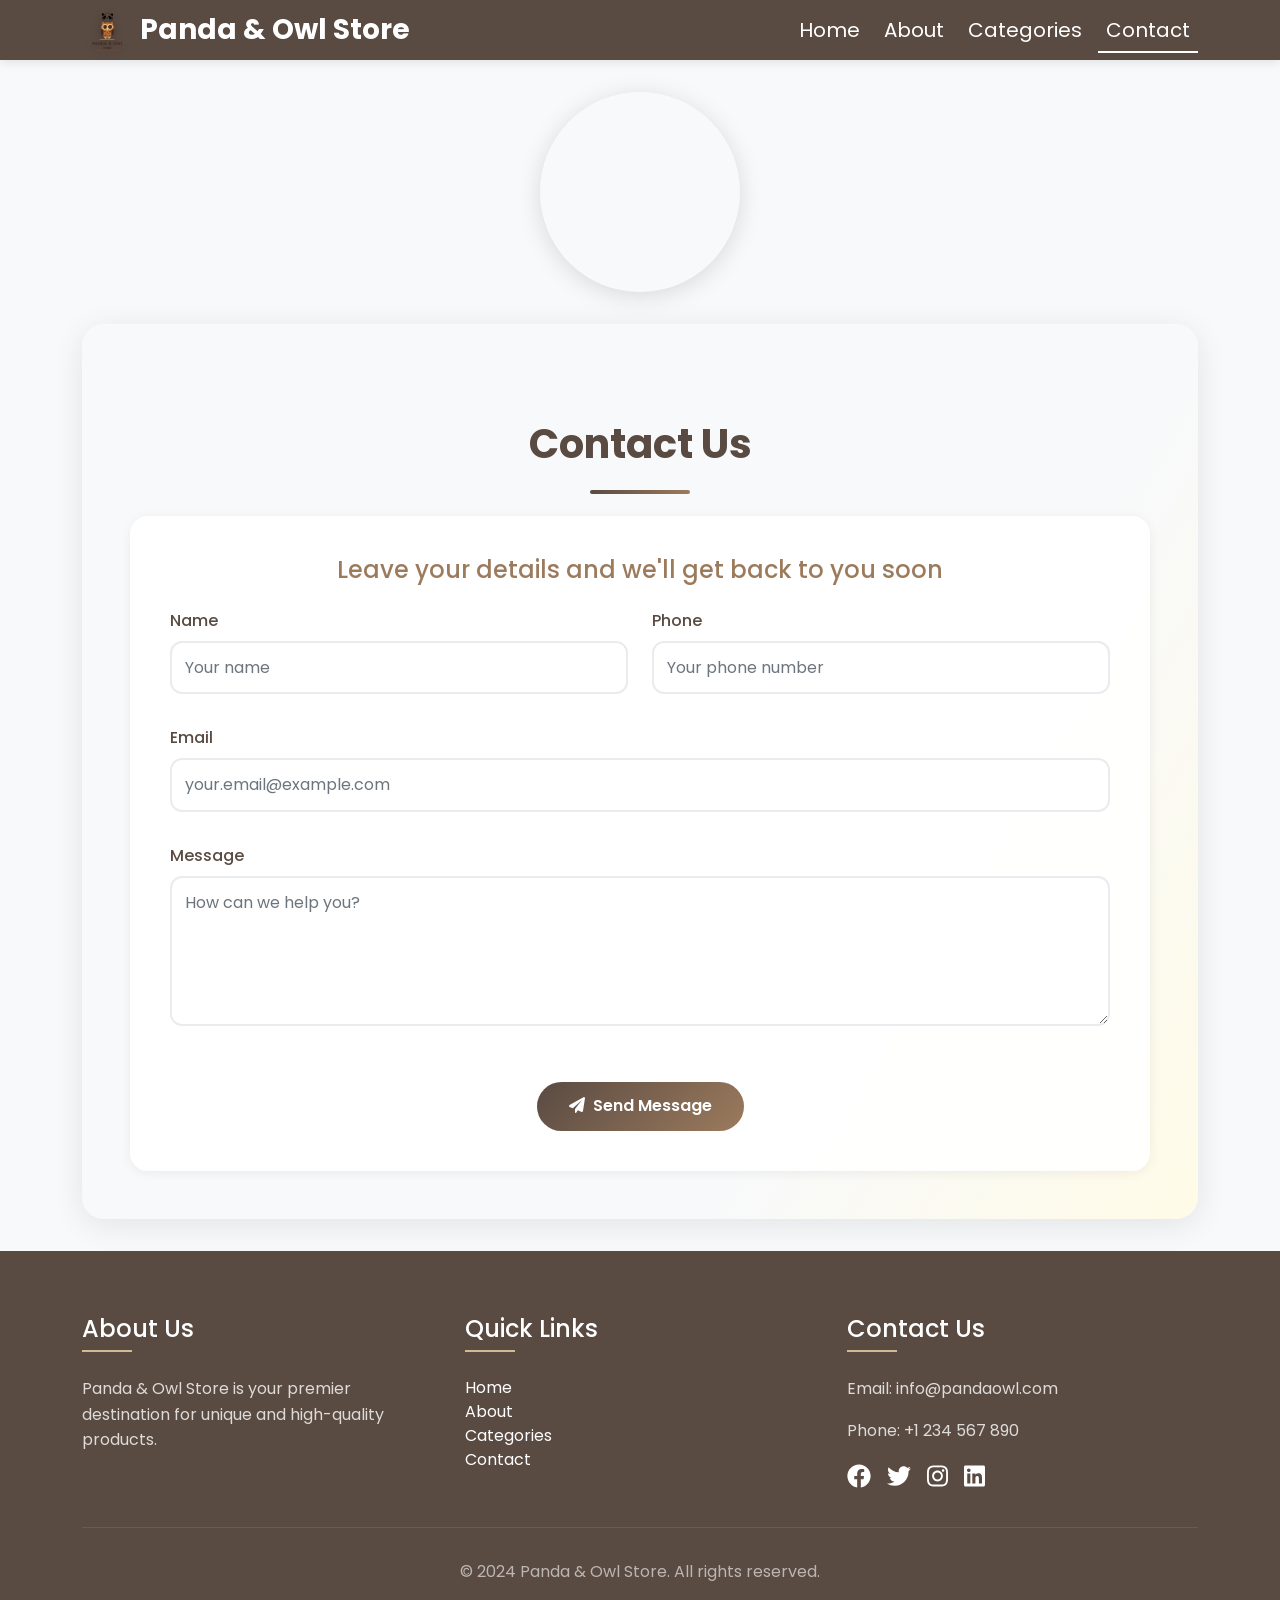
==== commit ac542cc4: "edit of contact ui" ====
--- a/contact.html
+++ b/contact.html
@@ -13,8 +13,10 @@
       rel="stylesheet"
       href="./assets/vendor/bootstrap/css/bootstrap.min.css"
     />
-    <!-- Main CSS -->
-    <link rel="stylesheet" href="./assets/css/main.css" />
+
+    <link rel="stylesheet" href="./assets/css/index.css" />
+    <link rel="stylesheet" href="./assets/css/contact.css" />
+
     <!-- Google Font -->
     <link rel="preconnect" href="https://fonts.googleapis.com" />
     <link rel="preconnect" href="https://fonts.gstatic.com" crossorigin />
@@ -26,205 +28,176 @@
   </head>
   <body>
     <!-- NavBar -->
-    <nav
-      class="navbar navbar-expand-lg"
-      id="navbar"
-      style="
-        background-color: var(--secondary-bg-color);
-        border-bottom: 1px solid var(--main-color);
-      "
-    >
-      <div class="container d-flex justify-content-between text-white">
-        <div class="logo-toggler d-flex justify-content-between">
-          <div
-            class="d-flex justify-content-between align-items-center w-100"
-            style="min-width: 400px"
+    <nav class="navbar navbar-expand-lg" id="navbar">
+      <div class="container">
+        <div class="d-flex align-items-center justify-content-between w-100">
+          <a
+            class="navbar-brand fw-bold d-flex align-items-center"
+            href="index.html"
           >
-            <a
-              class="navbar-brand fw-bold d-flex align-items-center justify-content-between"
-              href="index.html"
-            >
-              <img
-                src="./assets/imgs/logo.png"
-                alt=""
-                style="width: 70px; height: 70px"
-              />
-            </a>
-            <h3 class="mb-0 fw-bold " style="color: #786155; text-transform: uppercase;">Panda & Owl Store</h3>
-            <button
-              class="navbar-toggler shadow-none"
-              type="button"
-              data-bs-toggle="collapse"
-              data-bs-target="#navbarNav"
-              aria-controls="navbarNav"
-              aria-expanded="false"
-              aria-label="Toggle navigation"
-            >
-              <i class="fa-solid fa-bars"></i>
-            </button>
+            <img
+              src="./assets/imgs/logo.png"
+              alt="Panda & Owl Logo"
+              class="navbar-logo"
+            />
+            <h3 class="mb-0 ms-2 fw-bold site-title" style="color: white">
+              Panda & Owl Store
+            </h3>
+          </a>
+          <div id="navTogglerIcon" class="hamburger-icon">
+            <span></span>
+            <span></span>
+            <span></span>
           </div>
         </div>
-        <div
-          class="collapse navbar-collapse flex-grow-0 w-100 justify-content-between"
-          id="navbarNav"
-        >
+
+        <div class="collapse navbar-collapse" id="navbarNav">
           <ul class="navbar-nav ms-auto gap-2">
             <li class="nav-item">
-              <a
-                class="nav-link fs-5 text-black active"
-                href="./home.html#home"
+              <a class="nav-link fs-5 text-white" href="#home">Home</a>
+            </li>
+            <li class="nav-item">
+              <a class="nav-link fs-5 text-white" href="#about">About</a>
+            </li>
+            <li class="nav-item">
+              <a class="nav-link fs-5 text-white" href="#categories"
+                >Categories</a
               >
-                Home
-              </a>
-            </li>
-            <li class="nav-item">
-              <a class="nav-link fs-5 text-black" href="./home.html#about"
-                >About</a
+            </li>
+            <li class="nav-item">
+              <a class="nav-link fs-5 text-white active" href="./contact.html"
+                >Contact</a
               >
-            </li>
-            <li class="nav-item">
-              <a class="nav-link fs-5 text-black" href="./home.html#categories">
-                Categories
-              </a>
-            </li>
-            <li class="nav-item">
-              <a class="nav-link fs-5 text-black" href="./contact.html">
-                Contact
-              </a>
             </li>
           </ul>
         </div>
       </div>
     </nav>
 
-    <div class="container d-flex flex-column min-vh-100 gap-4">
-      <div class="w-100 d-flex align-items-center justify-content-center my-5">
+    <div class="container">
+      <div class="logo-animation">
         <video
           src="./assets/imgs/logo video.mp4"
           autoplay
           muted
           loop
-          width="300px"
-          height="300px"
+          class="w-100 h-100 object-fit-cover"
         ></video>
       </div>
 
-      <!-- Products -->
-      <div class="products mt-5 pt-5 mb-5">
-        <h2
-          class="section-title position-relative fw-bold overflow-hidden m-auto mt-4 mb-4"
-        >
-          <span class="w-100 position-absolute top-0 start-0"></span>
-          <span class="h-100 position-absolute top-0 end-0"></span>
-          <span class="w-100 position-absolute bottom-0 end-0"></span>
-          <span class="h-100 position-absolute bottom-0 start-0"></span>
-          Contact
-        </h2>
-
-        <div class="d-flex flex-column flex-wrap flex-grow-1 gap-5">
-          <h4 class="my-3">
-            Contact Us (Please leave your phone number and you will contact you)
+      <div class="contact-section">
+        <h2 class="section-title">Contact Us</h2>
+        <div class="contact-form">
+          <h4 class="text-center mb-4" style="color: var(--secondary-color)">
+            Leave your details and we'll get back to you soon
           </h4>
-          <div class="input-group d-flex gap-3 w-100 flex-wrap">
-            <input
-              type="text"
-              class="form-control"
-              placeholder="Username"
-              aria-label="Username"
-            />
-            <input
-              type="text"
-              class="form-control"
-              placeholder="Phone"
-              aria-label="Phone"
-            />
-          </div>
-          <div class="w-100">
-            <label for="exampleFormControlInput1" class="form-label"
-              >Email address</label
-            >
-            <input
-              type="email"
-              class="form-control"
-              id="exampleFormControlInput1"
-              placeholder="name@example.com"
-            />
-          </div>
-          <div class="w-100">
-            <label for="exampleFormControlTextarea1" class="form-label"
-              >Message</label
-            >
-            <textarea
-              class="form-control"
-              id="exampleFormControlTextarea1"
-              rows="5"
-            ></textarea>
-          </div>
-          <button
-            class="btn text-white btn-lg contained-btn d-flex gap-3 text-center"
-            style="
-              background-color: var(--main-color);
-              border: 2px solid var(--main-color);
-              width: 90px;
-            "
-          >
-            Send
-          </button>
-        </div>
-      </div>
-
-      <!-- Footer -->
-      <div
-        class="footer mt-5 p-4"
-        style="border-top: 1px solid var(--main-color)"
-      >
-        <div class="container">
-          <div
-            class="row row-cols-1 row-cols-md-2 row-cols-lg-3 g-4 d-flex align-items-center justify-content-center"
-          >
-            <div class="d-flex align-items-center justify-content-center">
-              <img
-                src="./assets/imgs/logo.png"
-                style="width: 100px; height: 100px"
-              />
-            </div>
-            <div class="copyright">
-              <div class="container text-center">
-                <p>
-                  © <span>Copyright</span>
-                  <strong class="px-1 sitename" style="color: var(--main-color)"
-                    >PANDA & OWL</strong
-                  >
-                  <span>All Rights Reserved</span>
-                </p>
-                <div class="credits">
-                  Designed by
-                  <a href="#" style="color: var(--main-color)">GMT</a>
+
+          <form class="d-flex flex-column gap-3">
+            <div class="row">
+              <div class="col-md-6">
+                <div class="form-group">
+                  <label class="form-label">Name</label>
+                  <input
+                    type="text"
+                    class="form-control"
+                    placeholder="Your name"
+                    required
+                  />
                 </div>
               </div>
-            </div>
-            <div>
-              <div
-                class="icons-brands d-flex gap-4 align-items-center justify-content-center"
-              >
-                <a href="#" class="icon text-black"
-                  ><i class="fa-brands fa-facebook fa-2xl"></i
-                ></a>
-                <a href="#" class="icon text-black"
-                  ><i class="fa-brands fa-instagram fa-2xl"></i
-                ></a>
-                <a href="#" class="icon text-black"
-                  ><i class="fa-brands fa-tiktok fa-2xl"></i
-                ></a>
+              <div class="col-md-6">
+                <div class="form-group">
+                  <label class="form-label">Phone</label>
+                  <input
+                    type="tel"
+                    class="form-control"
+                    placeholder="Your phone number"
+                    required
+                  />
+                </div>
               </div>
-              <p class="mt-2 mb-0 text-center" style="font-size: 14px">
-                Follow Us To Get The Latest Updates
+            </div>
+
+            <div class="form-group">
+              <label class="form-label">Email</label>
+              <input
+                type="email"
+                class="form-control"
+                placeholder="your.email@example.com"
+                required
+              />
+            </div>
+
+            <div class="form-group">
+              <label class="form-label">Message</label>
+              <textarea
+                class="form-control"
+                rows="5"
+                placeholder="How can we help you?"
+                required
+              ></textarea>
+            </div>
+
+            <div class="text-center mt-4">
+              <button type="submit" class="submit-btn">
+                <i class="fas fa-paper-plane me-2"></i>Send Message
+              </button>
+            </div>
+          </form>
+        </div>
+      </div>
+
+     
+    </div>
+     <!-- Footer -->
+      <footer class="footer mt-auto">
+        <div class="container">
+          <div class="footer-content">
+            <div class="footer-section">
+              <h4>About Us</h4>
+              <p>
+                Panda & Owl Store is your premier destination for unique and
+                high-quality products.
               </p>
             </div>
+            <div class="footer-section">
+              <h4>Quick Links</h4>
+              <ul class="list-unstyled">
+                <li>
+                  <a href="#" class="text-white text-decoration-none">Home</a>
+                </li>
+                <li>
+                  <a href="#" class="text-white text-decoration-none">About</a>
+                </li>
+                <li>
+                  <a href="#" class="text-white text-decoration-none"
+                    >Categories</a
+                  >
+                </li>
+                <li>
+                  <a href="#" class="text-white text-decoration-none"
+                    >Contact</a
+                  >
+                </li>
+              </ul>
+            </div>
+            <div class="footer-section">
+              <h4>Contact Us</h4>
+              <p>Email: info@pandaowl.com</p>
+              <p>Phone: +1 234 567 890</p>
+              <div class="social-links">
+                <a href="#"><i class="fab fa-facebook"></i></a>
+                <a href="#"><i class="fab fa-twitter"></i></a>
+                <a href="#"><i class="fab fa-instagram"></i></a>
+                <a href="#"><i class="fab fa-linkedin"></i></a>
+              </div>
+            </div>
           </div>
-        </div>
-      </div>
-    </div>
+          <div class="footer-bottom">
+            <p>&copy; 2024 Panda & Owl Store. All rights reserved.</p>
+          </div>
+        </div>
+      </footer>
 
     <!-- FontAwesome -->
     <script src="./assets/vendor/fontAwesome/js/all.min.js"></script>
--- a/assets/css/index.css
+++ b/assets/css/index.css
@@ -0,0 +1,377 @@
+
+      :root {
+        --main-color: #594a42;
+        --secondary-color: #9c7b5d;
+        --accent-color: #d4b996;
+        --bg-color: #f8f9fa;
+        --text-color: #2c3e50;
+      }
+      * {
+        margin: 0;
+        padding: 0;
+        box-sizing: border-box;
+      }
+      body {
+        font-family: "Poppins", sans-serif;
+        background-color: var(--bg-color);
+        color: var(--text-color);
+        margin: 0;
+      }
+
+      .navbar {
+        padding: 0;
+        width: 100%;
+        z-index: 1000;
+        background: var(--main-color);
+        transition: top 0.3s ease-in-out;
+        box-shadow: 0 2px 10px rgba(0, 0, 0, 0.1);
+      }
+
+      .navbar-brand img {
+        width: 50px;
+        height: 50px;
+        transition: all 0.3s ease;
+        filter: drop-shadow(0 2px 4px rgba(0, 0, 0, 0.2));
+      }
+
+      .nav-link {
+        color: white !important;
+        position: relative;
+        padding: 0.5rem 1rem;
+        transition: all 0.3s ease;
+      }
+
+      .nav-link::after {
+        content: "";
+        position: absolute;
+        bottom: 0;
+        left: 50%;
+        width: 0;
+        height: 2px;
+        background-color: white;
+        transition: all 0.3s ease;
+        transform: translateX(-50%);
+      }
+
+      .nav-link:hover::after,
+      .nav-link.active::after {
+        width: 100%;
+      }
+
+      .hamburger-icon {
+        display: none;
+        width: 32px;
+        height: 28px;
+        flex-direction: column;
+        justify-content: center;
+        align-items: center;
+        cursor: pointer;
+        z-index: 1100;
+        background: transparent;
+        border: none;
+        padding: 0;
+        margin-left: 10px;
+      }
+      @media (max-width: 991.98px) {
+        .hamburger-icon {
+          display: flex;
+        }
+      }
+      .hamburger-icon span {
+        display: block;
+        height: 4px;
+        width: 28px;
+        background-color: #fff;
+        border-radius: 3px;
+        margin: 3px 0;
+        transition: all 0.3s cubic-bezier(0.4, 2.08, 0.55, 0.44);
+        box-shadow: 0 1px 2px rgba(0, 0, 0, 0.08);
+      }
+      .hamburger-icon.active span:nth-child(1) {
+        transform: rotate(45deg) translate(6px, 6px);
+        background: var(--accent-color);
+      }
+      .hamburger-icon.active span:nth-child(2) {
+        opacity: 0;
+      }
+      .hamburger-icon.active span:nth-child(3) {
+        transform: rotate(-45deg) translate(6px, -6px);
+        background: var(--accent-color);
+      }
+
+      /* زر الرجوع لأعلى */
+      #backToTop {
+        position: fixed;
+        bottom: 40px;
+        right: 20px;
+        background-color: var(--main-color);
+        color: white;
+        border: none;
+        border-radius: 50%;
+        width: 45px;
+        height: 45px;
+        display: none;
+        justify-content: center;
+        align-items: center;
+        font-size: 1.5rem;
+        z-index: 999;
+        cursor: pointer;
+        box-shadow: 0 4px 12px rgba(0, 0, 0, 0.2);
+      }
+
+      #backToTop:hover {
+        background-color: var(--secondary-color);
+      }
+
+      @media (max-width: 768px) {
+        .navbar-collapse {
+          position: absolute;
+          top: 100%;
+          left: 0;
+          width: 100%;
+          background-color: var(--main-color);
+          padding: 1rem 0;
+          z-index: 1000;
+          transition: max-height 0.3s ease-out;
+          overflow: hidden;
+          max-height: 0;
+        }
+
+        .navbar-collapse.show {
+          max-height: 300px;
+        }
+      }
+
+      .section-title {
+        color: var(--main-color);
+        text-align: center;
+        padding: 1rem;
+        margin: 2rem auto;
+        position: relative;
+        font-size: 2.5rem;
+        font-weight: 700;
+      }
+
+      .section-title::after {
+        content: "";
+        position: absolute;
+        bottom: 0;
+        left: 50%;
+        transform: translateX(-50%);
+        width: 100px;
+        height: 3px;
+        background: linear-gradient(
+          to right,
+          var(--main-color),
+          var(--secondary-color)
+        );
+        border-radius: 2px;
+      }
+
+      .country-card {
+        transition: all 0.3s ease;
+        border: none;
+        border-radius: 20px;
+        overflow: hidden;
+        background: white;
+        box-shadow: 0 10px 20px rgba(0, 0, 0, 0.1);
+        cursor: pointer;
+      }
+
+      .country-card:hover {
+        transform: translateY(-10px);
+        box-shadow: 0 15px 30px rgba(0, 0, 0, 0.2);
+      }
+
+      .country-card .flag {
+        padding: 1.5rem;
+        background: linear-gradient(45deg, var(--accent-color), white);
+      }
+
+      .country-card .flag img {
+        width: 150px;
+        height: 150px;
+        object-fit: cover;
+        border-radius: 50%;
+        border: 5px solid white;
+        box-shadow: 0 5px 15px rgba(0, 0, 0, 0.1);
+        transition: all 0.3s ease;
+      }
+
+      .country-card:hover .flag img {
+        transform: scale(1.05);
+      }
+
+      .country-card .country-name h3 {
+        color: var(--main-color);
+        font-size: 1.5rem;
+        margin: 0;
+        padding: 1.5rem;
+        text-align: center;
+        font-weight: 600;
+      }
+
+      .main-logo {
+        max-width: 200px;
+        height: auto;
+        margin: 3rem auto;
+        transition: all 0.3s ease;
+        filter: drop-shadow(0 5px 15px rgba(0, 0, 0, 0.2));
+      }
+
+      .main-logo:hover {
+        transform: scale(1.05);
+      }
+
+      .back-to-top {
+        position: fixed;
+        bottom: 30px;
+        right: 30px;
+        z-index: 999;
+        background-color: var(--main-color);
+        color: white;
+        border: none;
+        padding: 0.7rem 1rem;
+        border-radius: 50%;
+        font-size: 1.25rem;
+        cursor: pointer;
+        box-shadow: 0 4px 10px rgba(0, 0, 0, 0.2);
+        display: none;
+        transition: all 0.3s ease;
+      }
+
+      .back-to-top:hover {
+        background-color: var(--secondary-color);
+      }
+
+      /* Footer Styles */
+      .footer {
+        background: var(--main-color);
+        color: white;
+        padding: 4rem 0 2rem;
+        margin-top: 4rem;
+      }
+
+      .footer-content {
+        display: grid;
+        grid-template-columns: repeat(auto-fit, minmax(250px, 1fr));
+        gap: 2rem;
+        margin-bottom: 2rem;
+      }
+
+      .footer-section h4 {
+        color: white;
+        font-size: 1.5rem;
+        margin-bottom: 1.5rem;
+        position: relative;
+        padding-bottom: 0.5rem;
+      }
+
+      .footer-section h4::after {
+        content: "";
+        position: absolute;
+        bottom: 0;
+        left: 0;
+        width: 50px;
+        height: 2px;
+        background-color: var(--accent-color);
+      }
+
+      .footer-section p {
+        color: rgba(255, 255, 255, 0.8);
+        line-height: 1.6;
+      }
+
+      .social-links {
+        display: flex;
+        gap: 1rem;
+        margin-top: 1rem;
+      }
+
+      .social-links a {
+        color: white;
+        font-size: 1.5rem;
+        transition: all 0.3s ease;
+      }
+
+      .social-links a:hover {
+        color: var(--accent-color);
+        transform: translateY(-3px);
+      }
+
+      .footer-bottom {
+        text-align: center;
+        padding-top: 2rem;
+        border-top: 1px solid rgba(255, 255, 255, 0.1);
+      }
+
+      .footer-bottom p {
+        color: rgba(255, 255, 255, 0.6);
+        margin: 0;
+      }
+
+      @media (max-width: 768px) {
+        .hamburger-icon {
+          display: block;
+        }
+        .main-logo {
+          max-width: 120px;
+        }
+
+        .country-card .flag img {
+          width: 120px;
+          height: 120px;
+        }
+
+        .footer {
+          padding: 2rem 0 1rem;
+        }
+
+        .footer-content {
+          grid-template-columns: 1fr;
+          text-align: center;
+        }
+
+        .footer-section h4::after {
+          left: 50%;
+          transform: translateX(-50%);
+        }
+
+        .social-links {
+          justify-content: center;
+        }
+      }
+
+      .navbar-logo {
+        width: 50px;
+        height: 50px;
+      }
+
+      @media (max-width: 576px) {
+        .navbar-logo {
+          width: 40px;
+          height: 40px;
+        }
+
+        .site-title {
+          font-size: 1.2rem;
+        }
+      }
+
+      .navbar-collapse {
+        position: absolute;
+        top: 100%;
+        left: 0;
+        right: 0;
+        background-color: var(--main-color);
+        padding: 1rem;
+        z-index: 1000;
+      }
+
+      @media (min-width: 992px) {
+        .navbar-collapse {
+          position: static;
+          background-color: transparent;
+          padding: 0;
+        }
+      }
--- a/assets/css/contact.css
+++ b/assets/css/contact.css
@@ -0,0 +1,164 @@
+:root {
+  --main-color: #594a42;
+  --secondary-color: #9c7b5d;
+  --accent-color: #d4b996;
+  --bg-color: #f8f9fa;
+  --text-color: #2c3e50;
+}
+
+* {
+  margin: 0;
+  padding: 0;
+  box-sizing: border-box;
+}
+
+body {
+  font-family: "Poppins", sans-serif;
+  background-color: var(--bg-color);
+  color: var(--text-color);
+  margin: 0;
+}
+
+.contact-section {
+  background: linear-gradient(120deg, #f8f9fa 70%, #fffbe7 100%);
+  border-radius: 22px;
+  box-shadow: 0 6px 32px rgba(0, 0, 0, 0.09);
+  padding: 3rem;
+  margin: 2rem 0;
+  animation: fadeIn 0.8s ease-out;
+}
+
+@keyframes fadeIn {
+  from {
+    opacity: 0;
+    transform: translateY(20px);
+  }
+  to {
+    opacity: 1;
+    transform: translateY(0);
+  }
+}
+
+.section-title {
+  color: var(--main-color);
+  font-size: 2.5rem;
+  margin-bottom: 2rem;
+  position: relative;
+  text-align: center;
+}
+
+.section-title::after {
+  content: "";
+  position: absolute;
+  bottom: -10px;
+  left: 50%;
+  transform: translateX(-50%);
+  width: 100px;
+  height: 4px;
+  background: linear-gradient(
+    to right,
+    var(--main-color),
+    var(--secondary-color)
+  );
+  border-radius: 2px;
+}
+
+.contact-form {
+  background: rgba(255, 255, 255, 0.95);
+  border-radius: 18px;
+  padding: 2.5rem;
+  box-shadow: 0 2px 12px rgba(0, 0, 0, 0.06);
+  transition: transform 0.3s ease;
+}
+
+.contact-form:hover {
+  transform: translateY(-5px);
+}
+
+.form-control {
+  border: 2px solid #e9ecef;
+  padding: 0.8rem;
+  border-radius: 12px;
+  transition: all 0.3s ease;
+  margin-bottom: 1rem;
+}
+
+.form-control:focus {
+  border-color: var(--main-color);
+  box-shadow: 0 0 0 0.2rem rgba(89, 74, 66, 0.25);
+}
+
+.form-label {
+  color: var(--main-color);
+  font-weight: 500;
+  margin-bottom: 0.5rem;
+}
+
+.submit-btn {
+  background: linear-gradient(
+    135deg,
+    var(--main-color),
+    var(--secondary-color)
+  );
+  color: white;
+  padding: 0.8rem 2rem;
+  border-radius: 50px;
+  border: none;
+  font-weight: 600;
+  transition: all 0.3s ease;
+  width: auto;
+  min-width: 150px;
+}
+
+.submit-btn:hover {
+  transform: translateY(-2px);
+  box-shadow: 0 5px 15px rgba(0, 0, 0, 0.2);
+  background: var(--main-color);
+}
+
+.logo-animation {
+  width: 200px;
+  height: 200px;
+  margin: 2rem auto;
+  border-radius: 50%;
+  overflow: hidden;
+  box-shadow: 0 4px 24px rgba(0, 0, 0, 0.13);
+}
+
+@media (max-width: 768px) {
+  .contact-section {
+    padding: 2rem;
+  }
+
+  .section-title {
+    font-size: 2rem;
+  }
+
+  .contact-form {
+    padding: 1.5rem;
+  }
+
+  .logo-animation {
+    width: 150px;
+    height: 150px;
+  }
+}
+
+@media (max-width: 576px) {
+  .contact-section {
+    padding: 1.5rem;
+    margin: 1rem 0;
+  }
+
+  .section-title {
+    font-size: 1.75rem;
+  }
+
+  .form-control {
+    padding: 0.6rem;
+  }
+
+  .submit-btn {
+    width: 100%;
+  }
+}
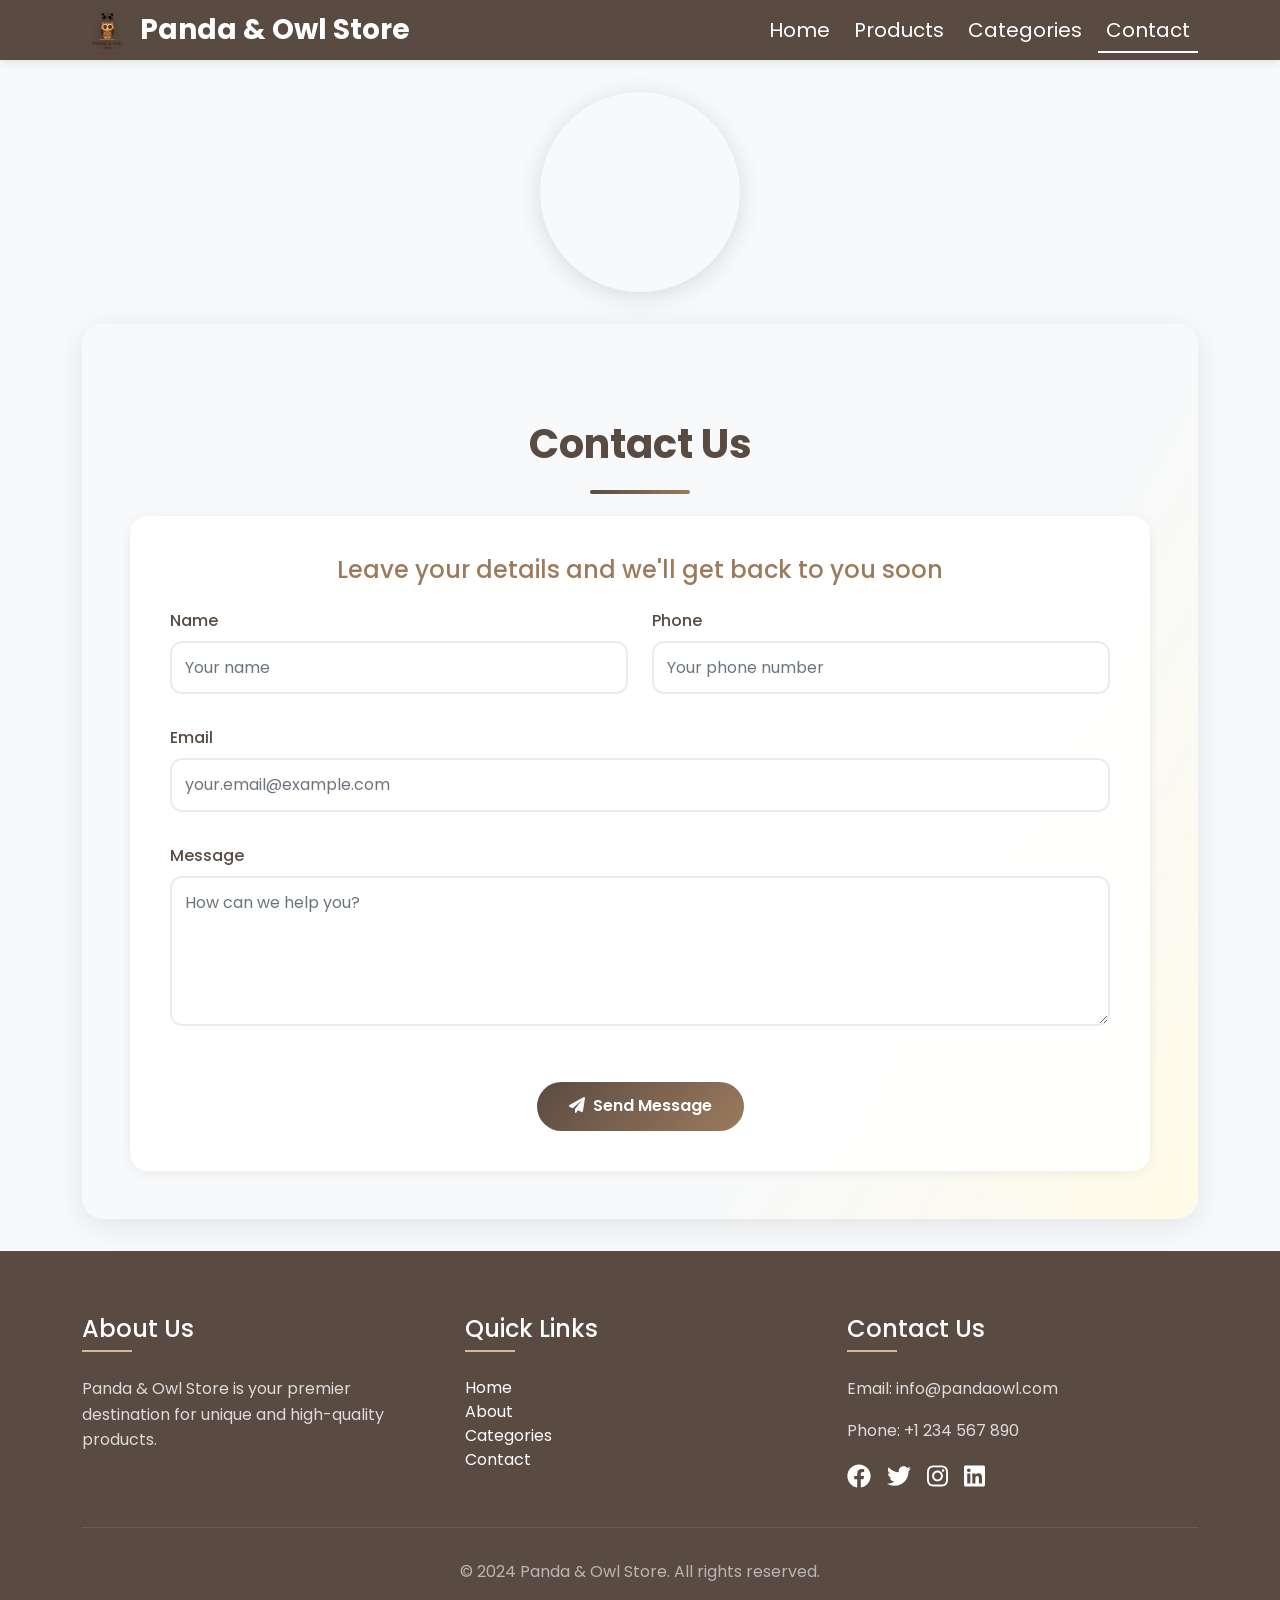
==== commit a1735df4: "edit of PRODUCT AND PRODUTS  ui" ====
--- a/contact.html
+++ b/contact.html
@@ -6,8 +6,10 @@
     <link rel="icon" href="./assets/imgs/logo.png" />
     <!-- normalize -->
     <link rel="stylesheet" href="./assets/css/normalise.css" />
-    <!-- FontAwesome -->
-    <link rel="stylesheet" href="./assets/vendor/fontAwesome/css/all.min.css" />
+    <link
+      rel="stylesheet"
+      href="https://cdnjs.cloudflare.com/ajax/libs/font-awesome/6.5.1/css/all.min.css"
+    />
     <!-- Bootstrap -->
     <link
       rel="stylesheet"
@@ -54,18 +56,18 @@
         <div class="collapse navbar-collapse" id="navbarNav">
           <ul class="navbar-nav ms-auto gap-2">
             <li class="nav-item">
-              <a class="nav-link fs-5 text-white" href="#home">Home</a>
-            </li>
-            <li class="nav-item">
-              <a class="nav-link fs-5 text-white" href="#about">About</a>
-            </li>
-            <li class="nav-item">
-              <a class="nav-link fs-5 text-white" href="#categories"
+              <a class="nav-link fs-5 text-white" href="home.html">Home</a>
+            </li>
+            <li class="nav-item">
+              <a class="nav-link fs-5 text-white" href="products.html">Products</a>
+            </li>
+            <li class="nav-item">
+              <a class="nav-link fs-5 text-white" href="categories.html"
                 >Categories</a
               >
             </li>
             <li class="nav-item">
-              <a class="nav-link fs-5 text-white active" href="./contact.html"
+              <a class="nav-link fs-5 text-white active" href="contact.html"
                 >Contact</a
               >
             </li>
@@ -199,11 +201,59 @@
         </div>
       </footer>
 
+      <!-- Back to Top Button -->
+    <button
+      id="backToTop"
+      onclick="window.scrollTo({ top: 0, behavior: 'smooth' });"
+    >
+      <i class="fas fa-arrow-up"></i>
+    </button>
+
     <!-- FontAwesome -->
     <script src="./assets/vendor/fontAwesome/js/all.min.js"></script>
     <!-- Bootstrap -->
     <script src="./assets/vendor/bootstrap/js/bootstrap.bundle.min.js"></script>
-    <!-- main js -->
-    <script src="./assets/js/main.js"></script>
+   
+    <script>
+        document.addEventListener("DOMContentLoaded", function () {
+        const navToggler = document.getElementById("navTogglerIcon");
+        const navbarCollapse = document.getElementById("navbarNav");
+        const navLinks = document.querySelectorAll(".nav-link");
+        const backToTop = document.getElementById("backToTop");
+
+        // Toggle menu open/close
+        navToggler.addEventListener("click", function () {
+          navbarCollapse.classList.toggle("show");
+          navToggler.classList.toggle("active");
+        });
+
+        // Close navbar on nav-link click (for mobile)
+        navLinks.forEach((link) => {
+          link.addEventListener("click", () => {
+            navbarCollapse.classList.remove("show");
+            navToggler.classList.remove("active");
+          });
+        });
+
+        // Show back-to-top button
+        window.addEventListener("scroll", () => {
+          if (window.scrollY > 300) {
+            backToTop.style.display = "flex";
+          } else {
+            backToTop.style.display = "none";
+          }
+          // Auto-close navbar on scroll (for mobile)
+          if (navbarCollapse.classList.contains("show")) {
+            navbarCollapse.classList.remove("show");
+            navToggler.classList.remove("active");
+          }
+        });
+
+        // Scroll to top
+        backToTop.addEventListener("click", () => {
+          window.scrollTo({ top: 0, behavior: "smooth" });
+        });
+      });
+    </script>
   </body>
 </html>
